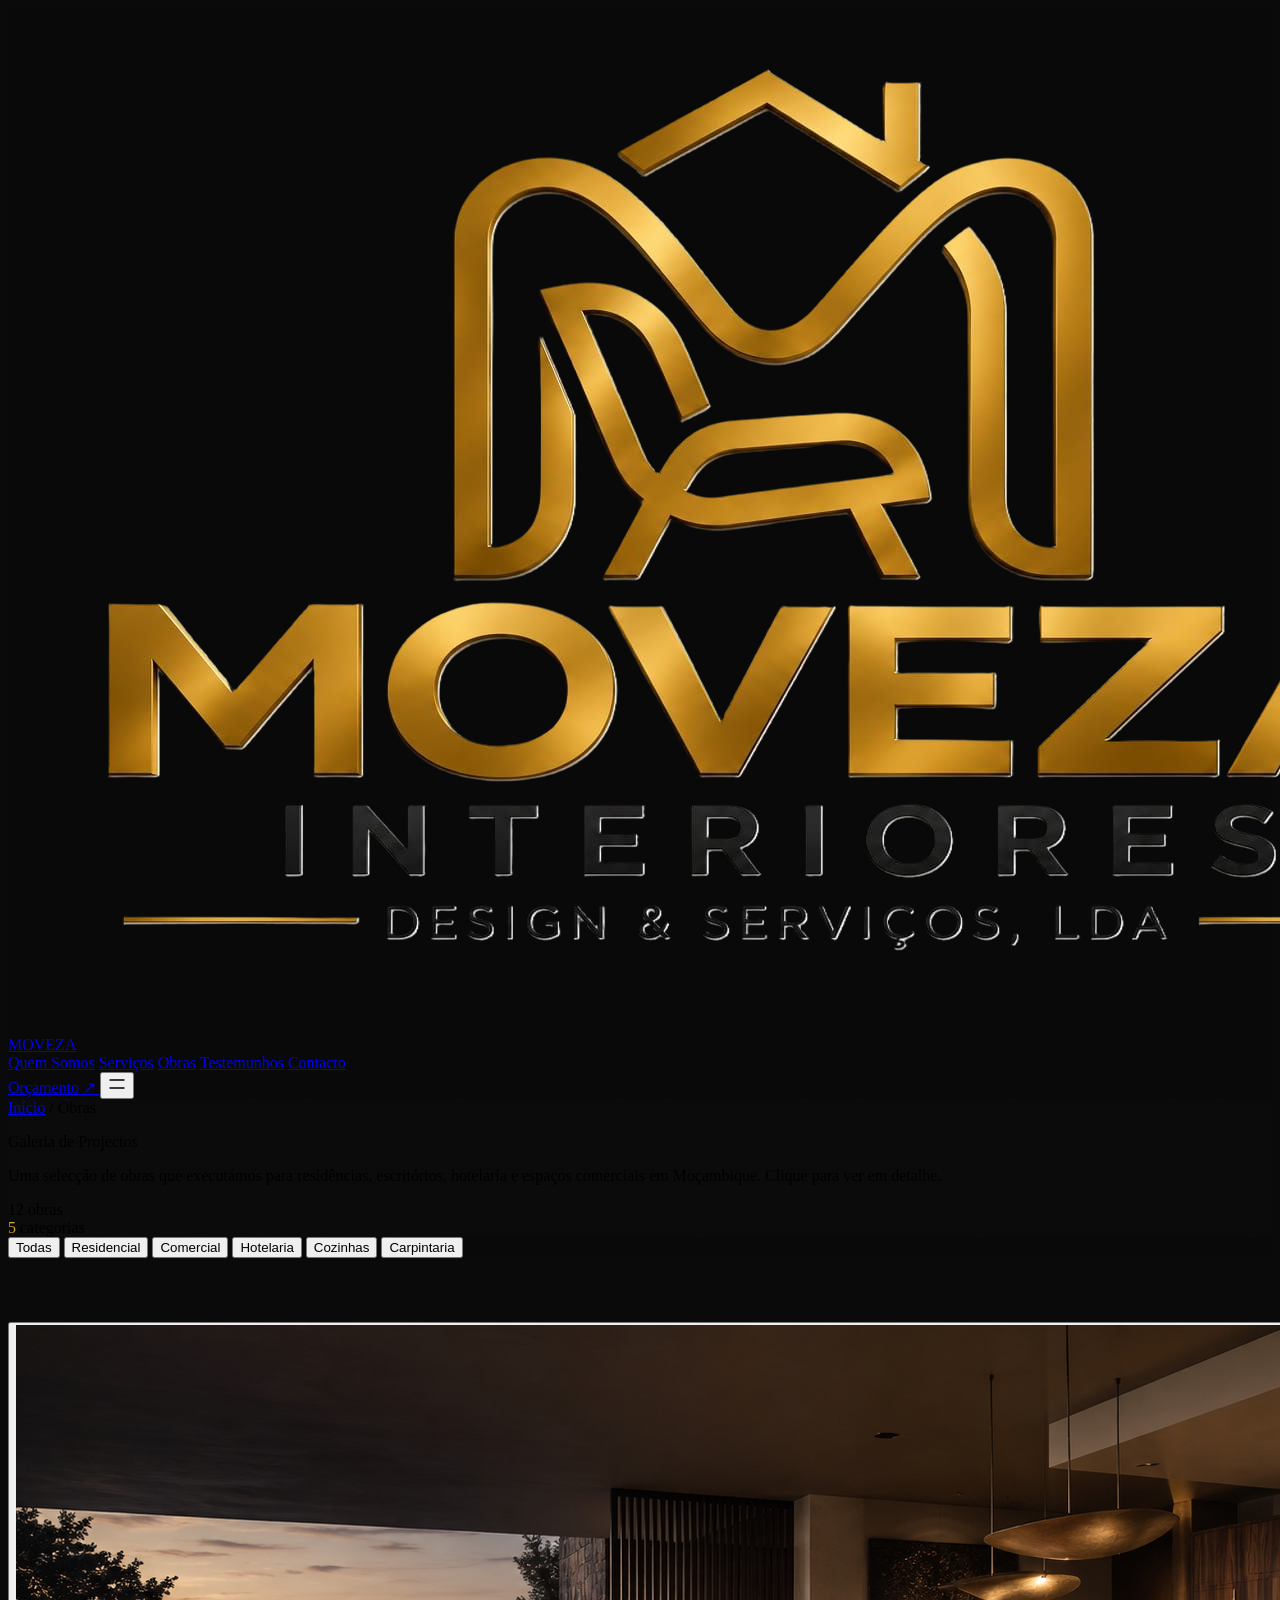
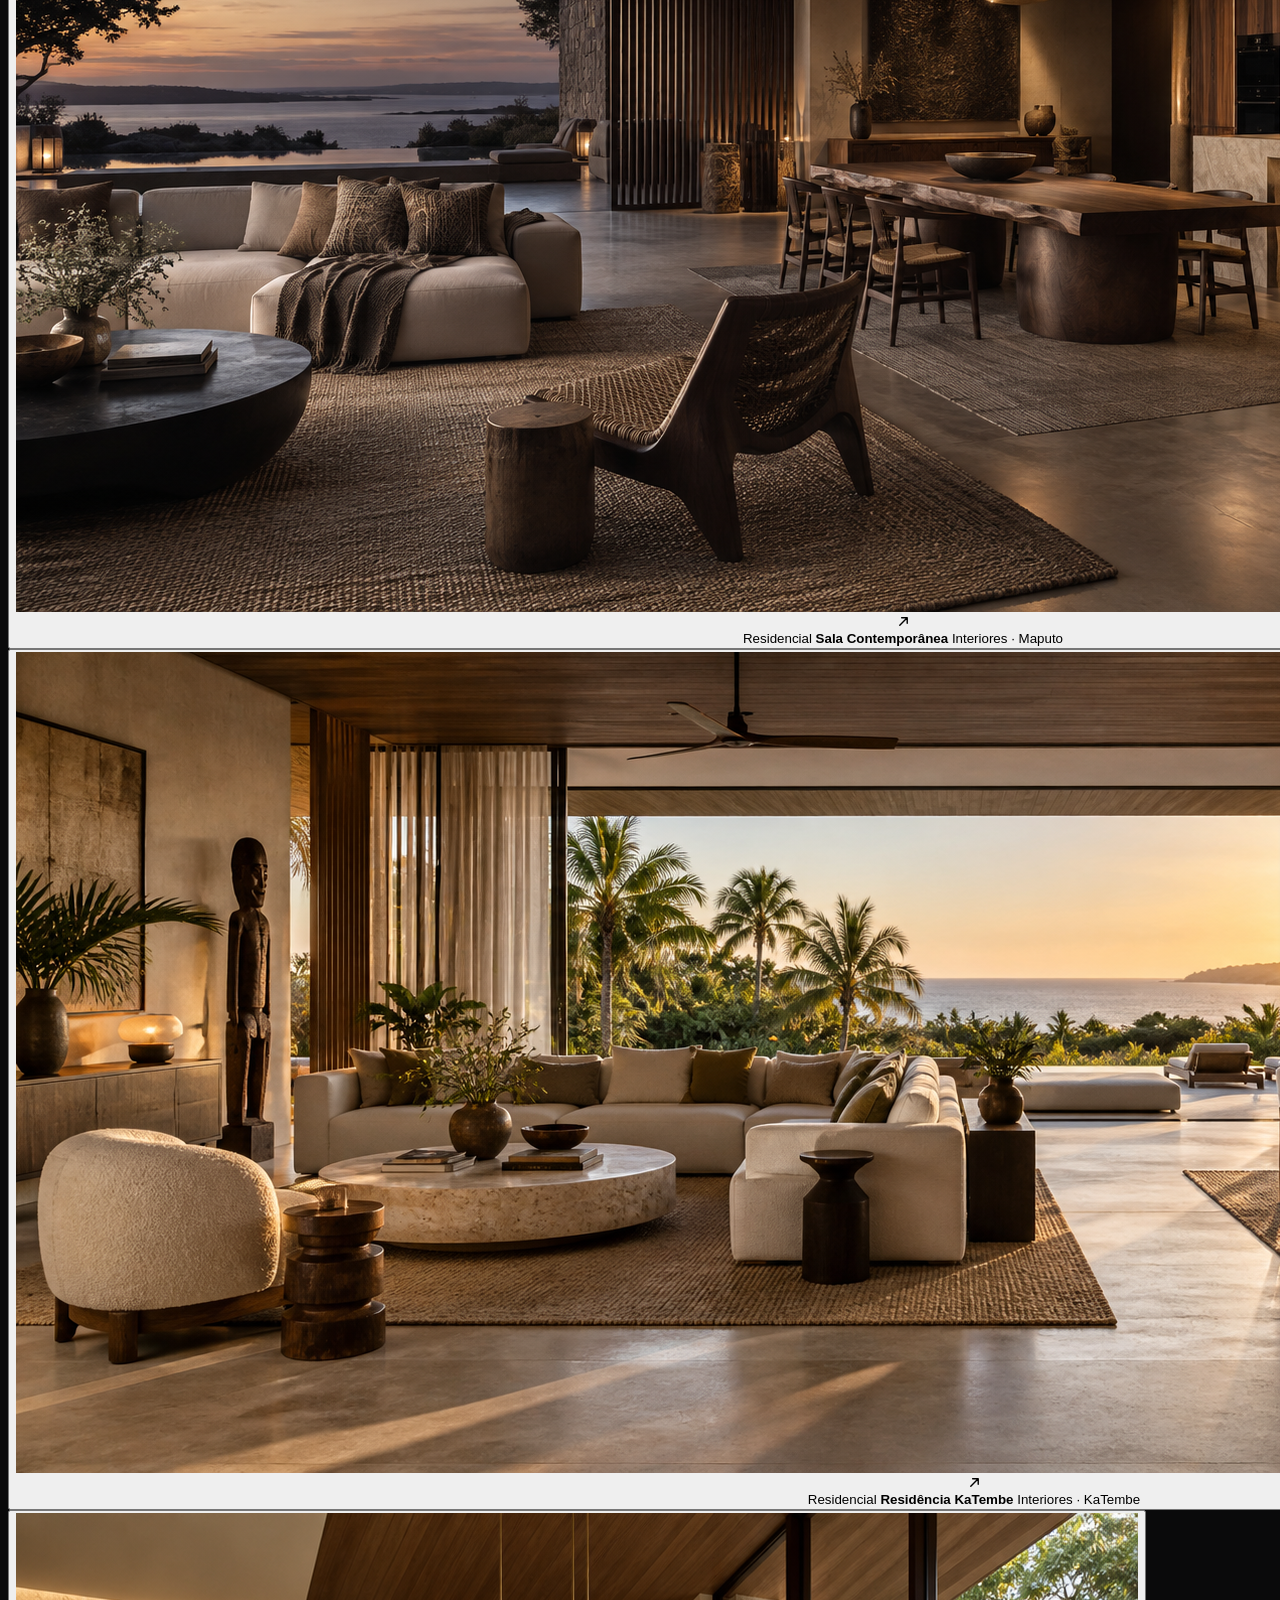
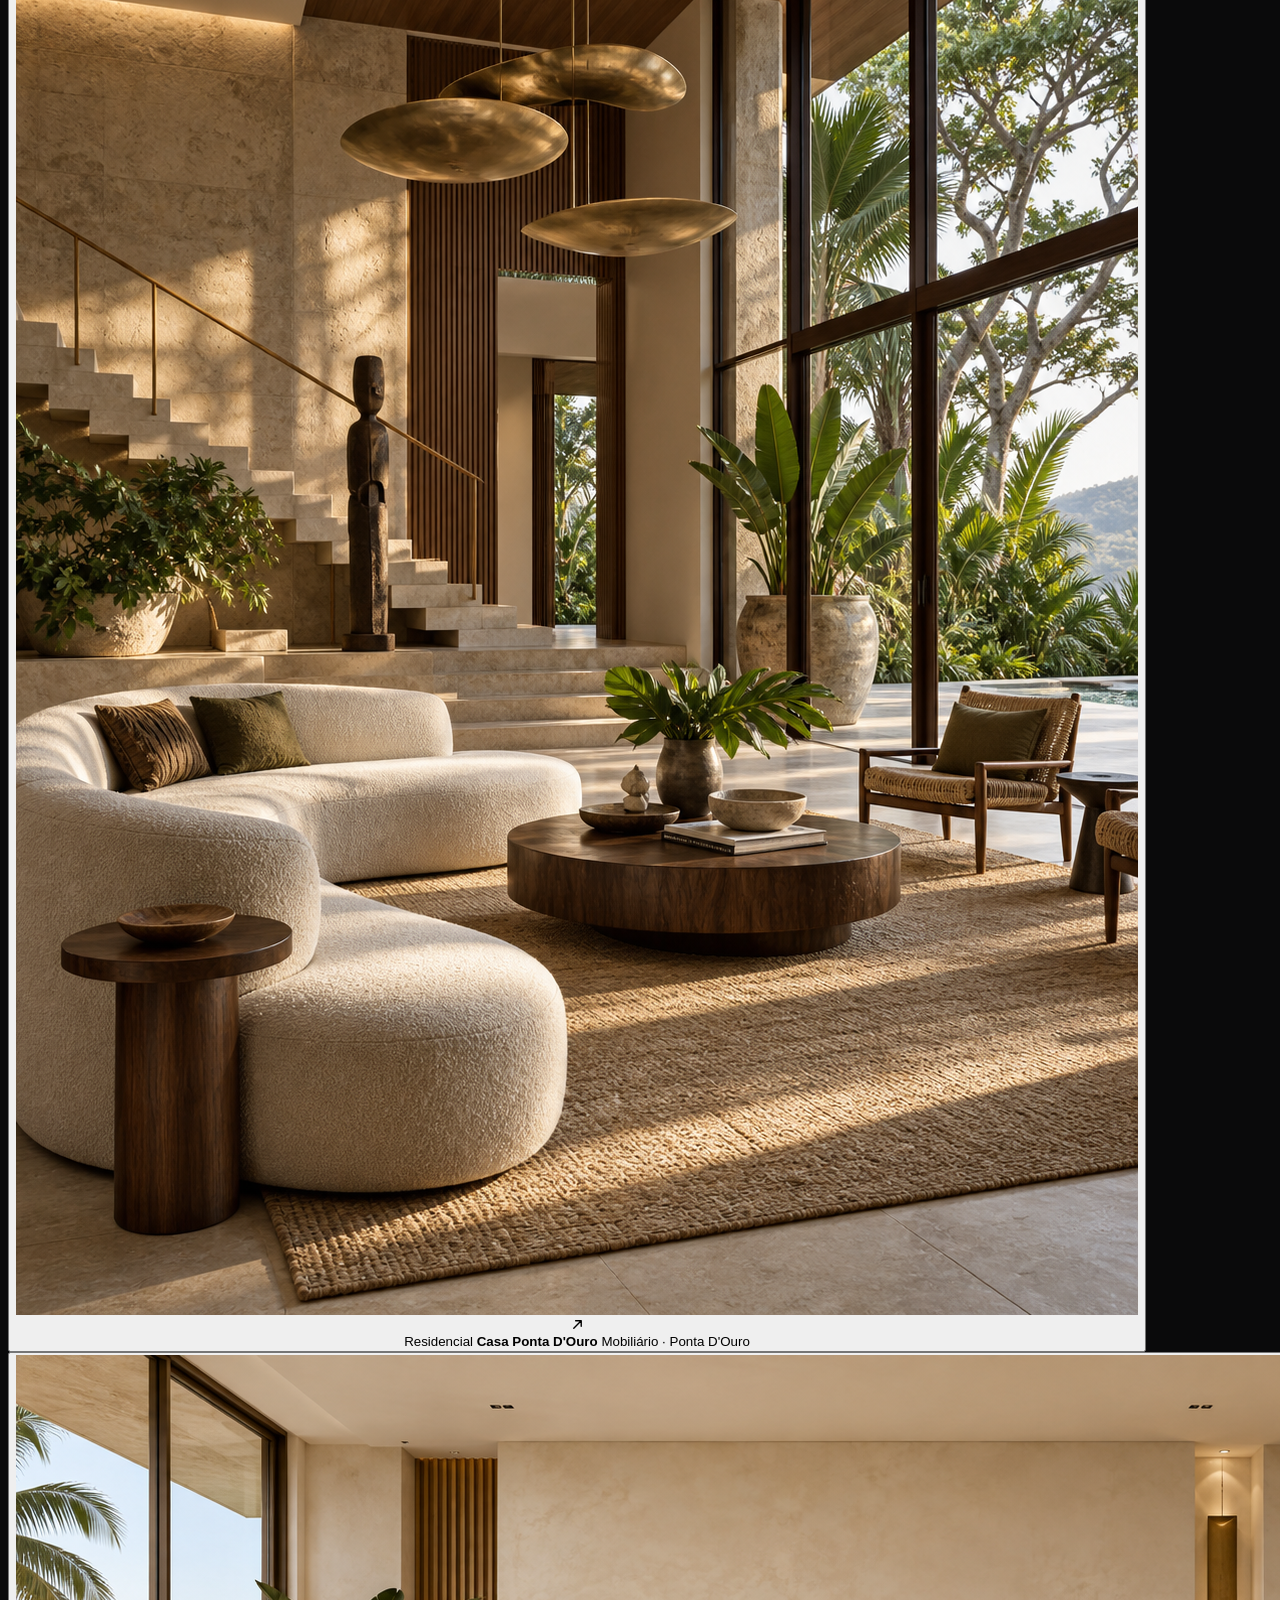
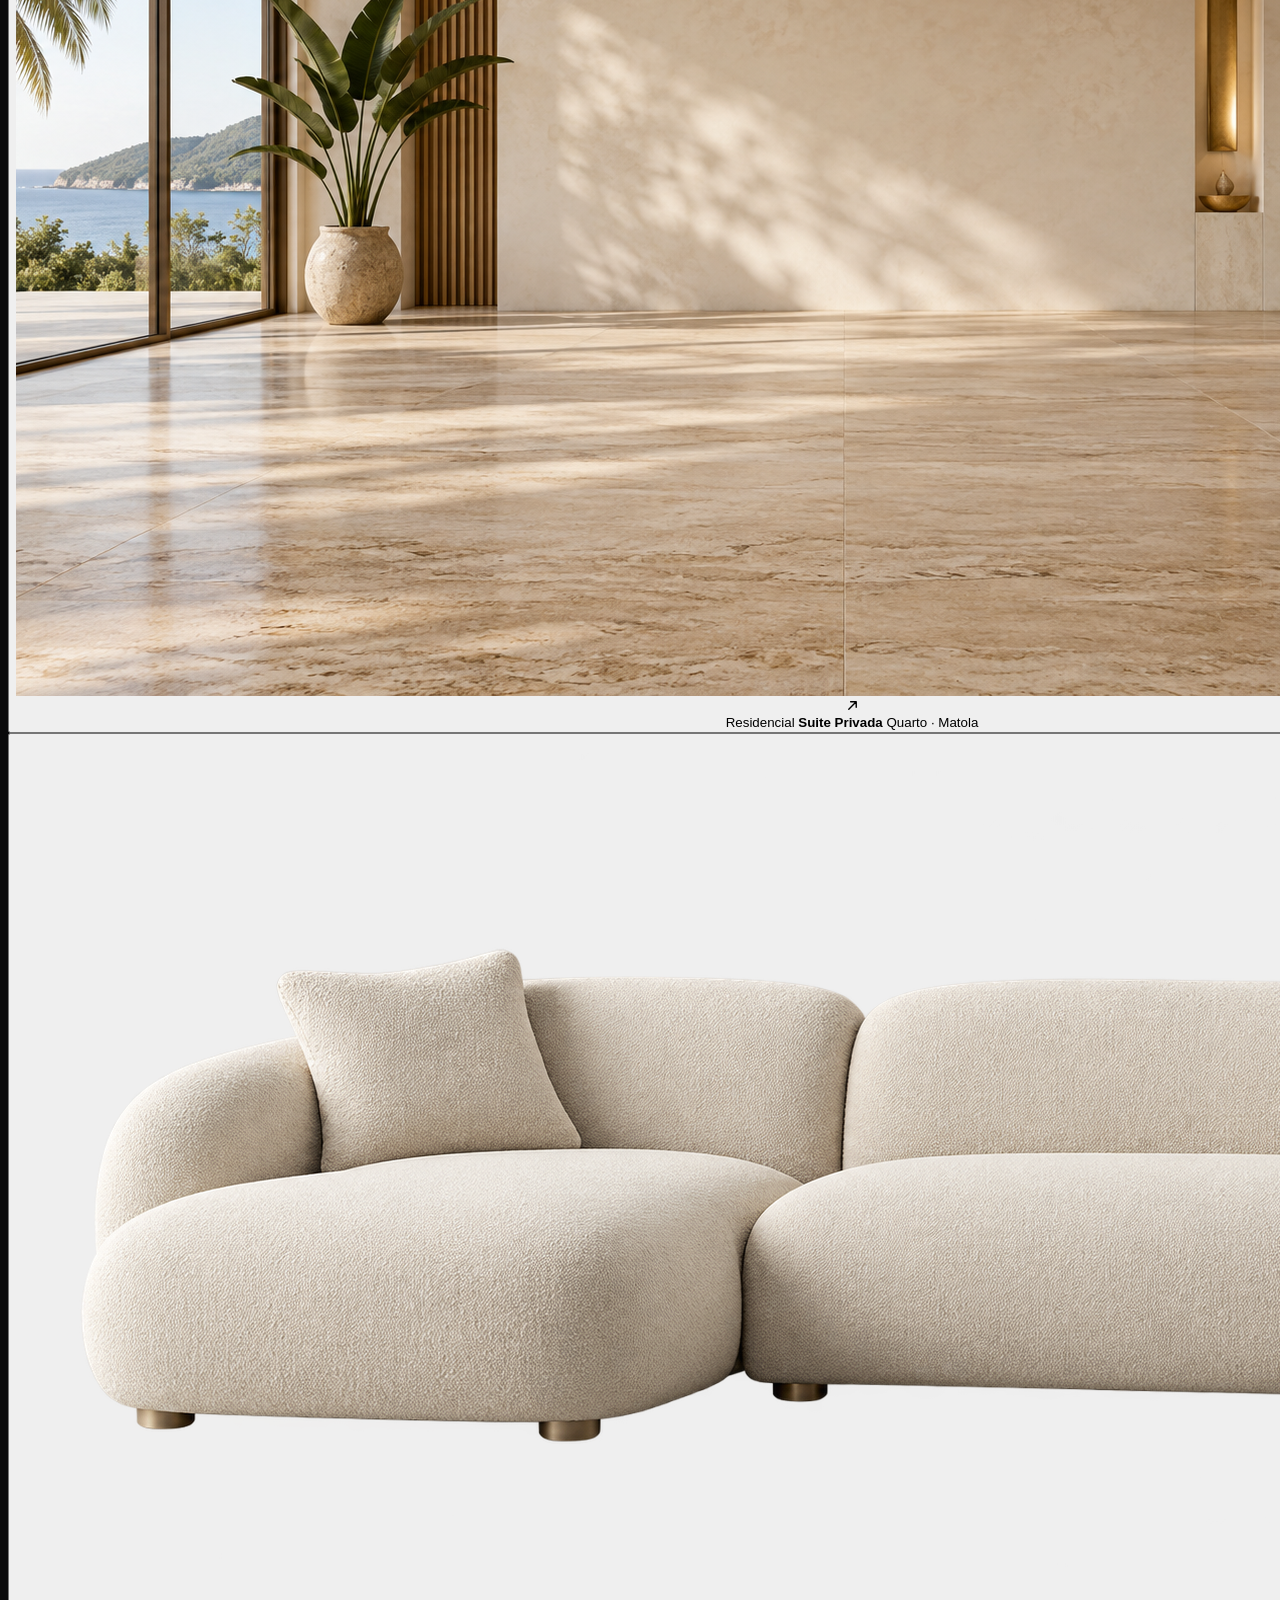
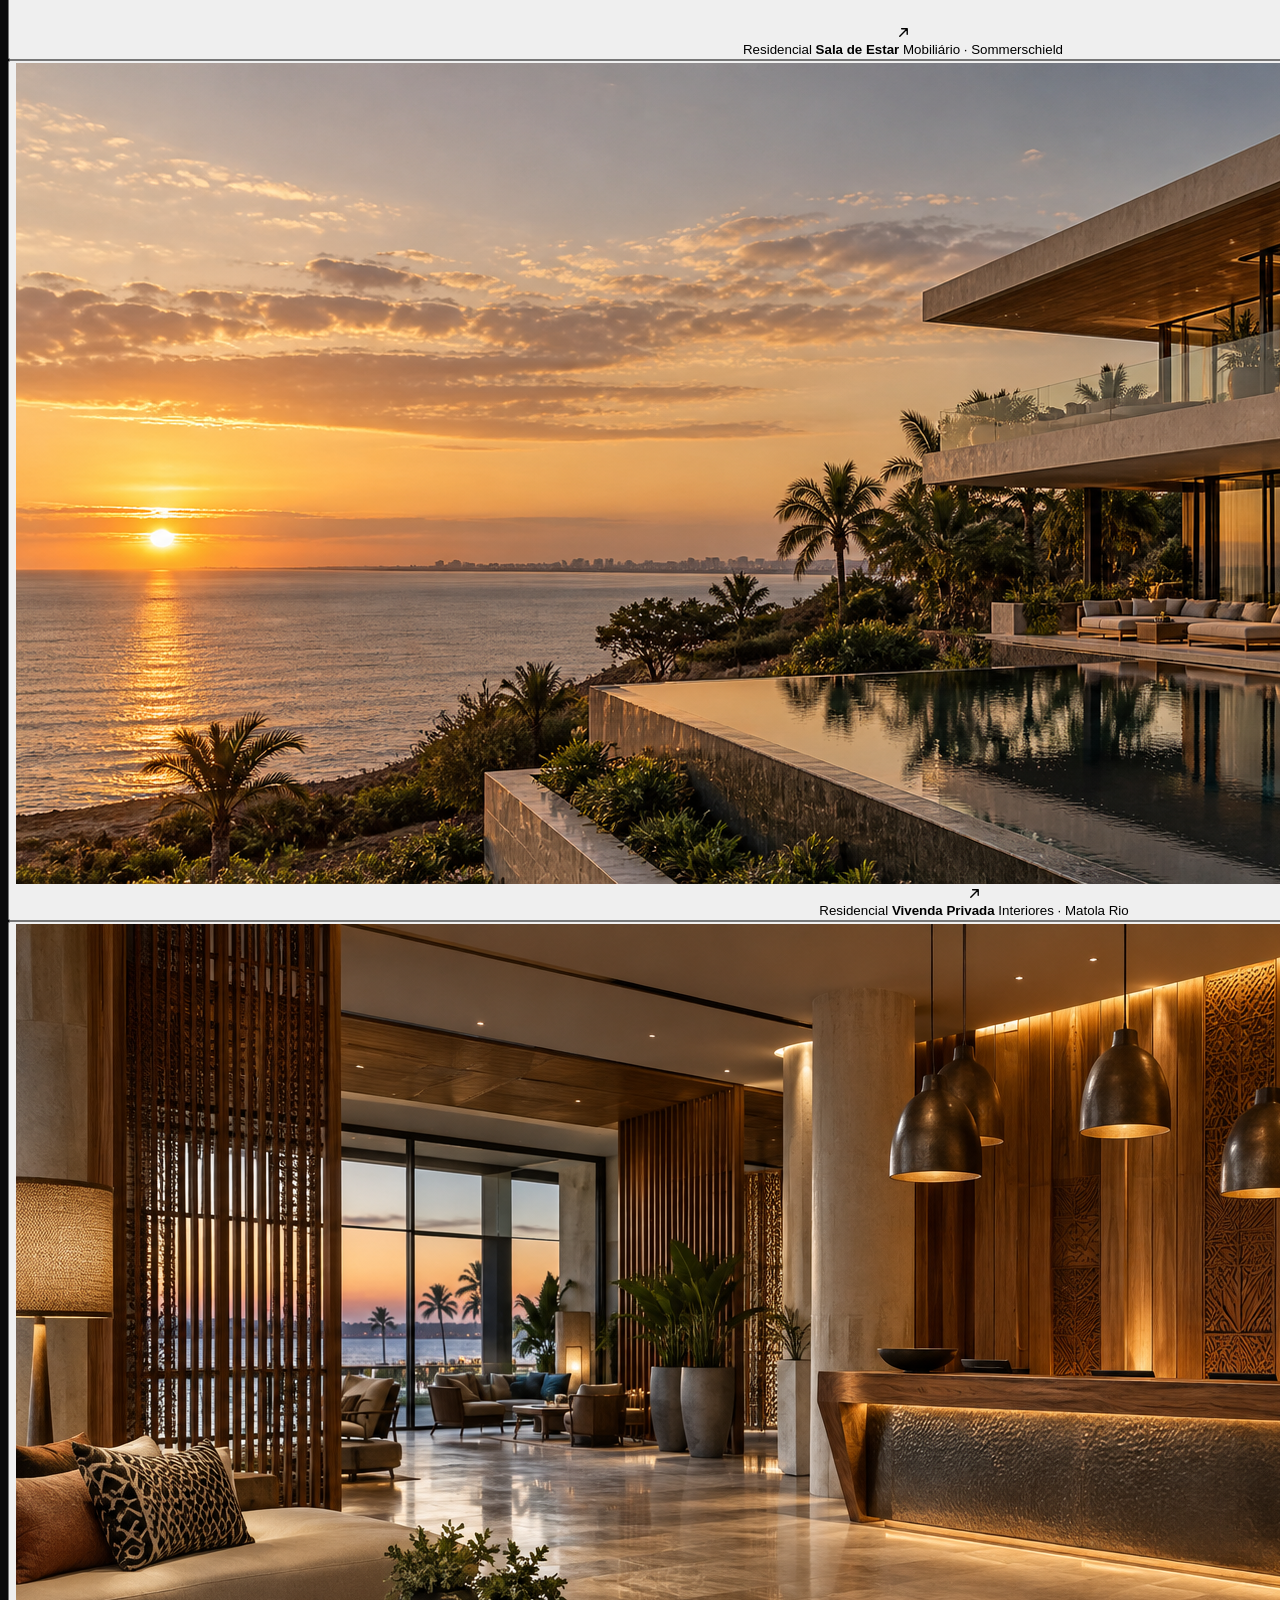
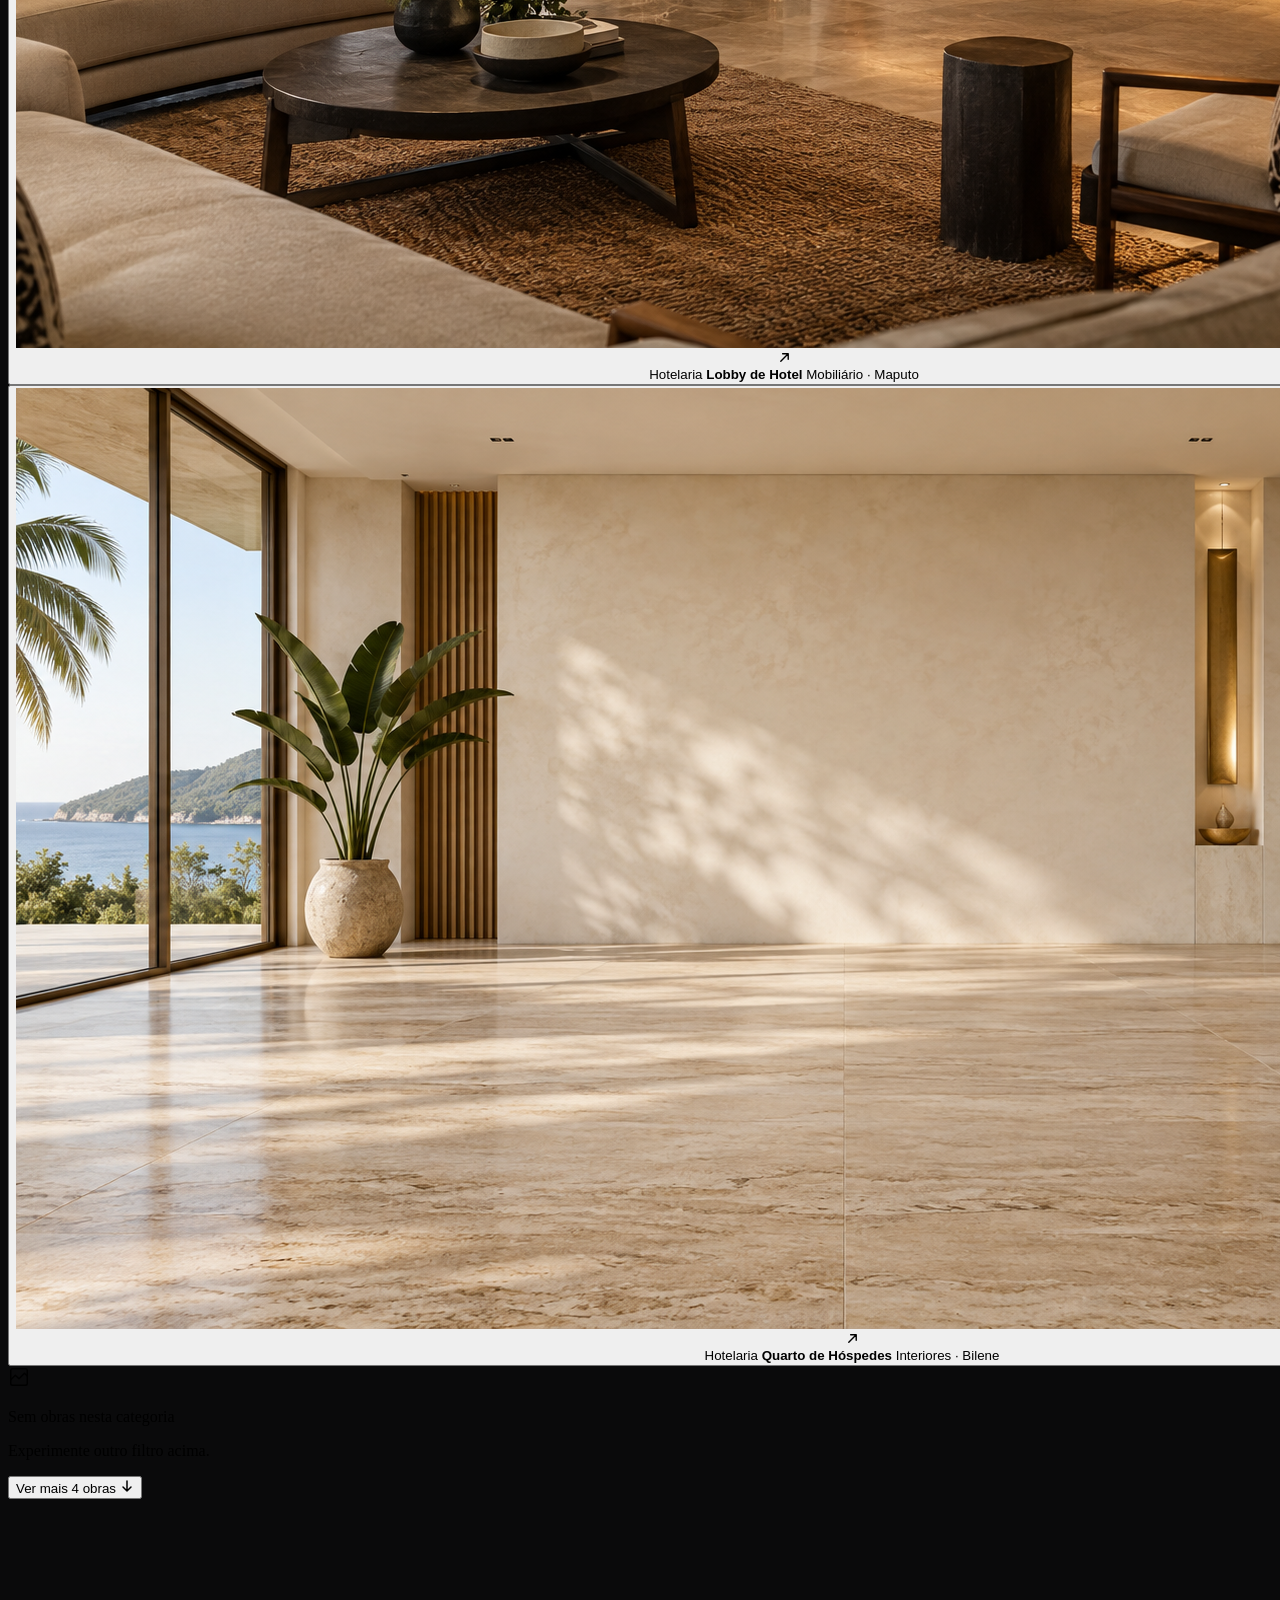
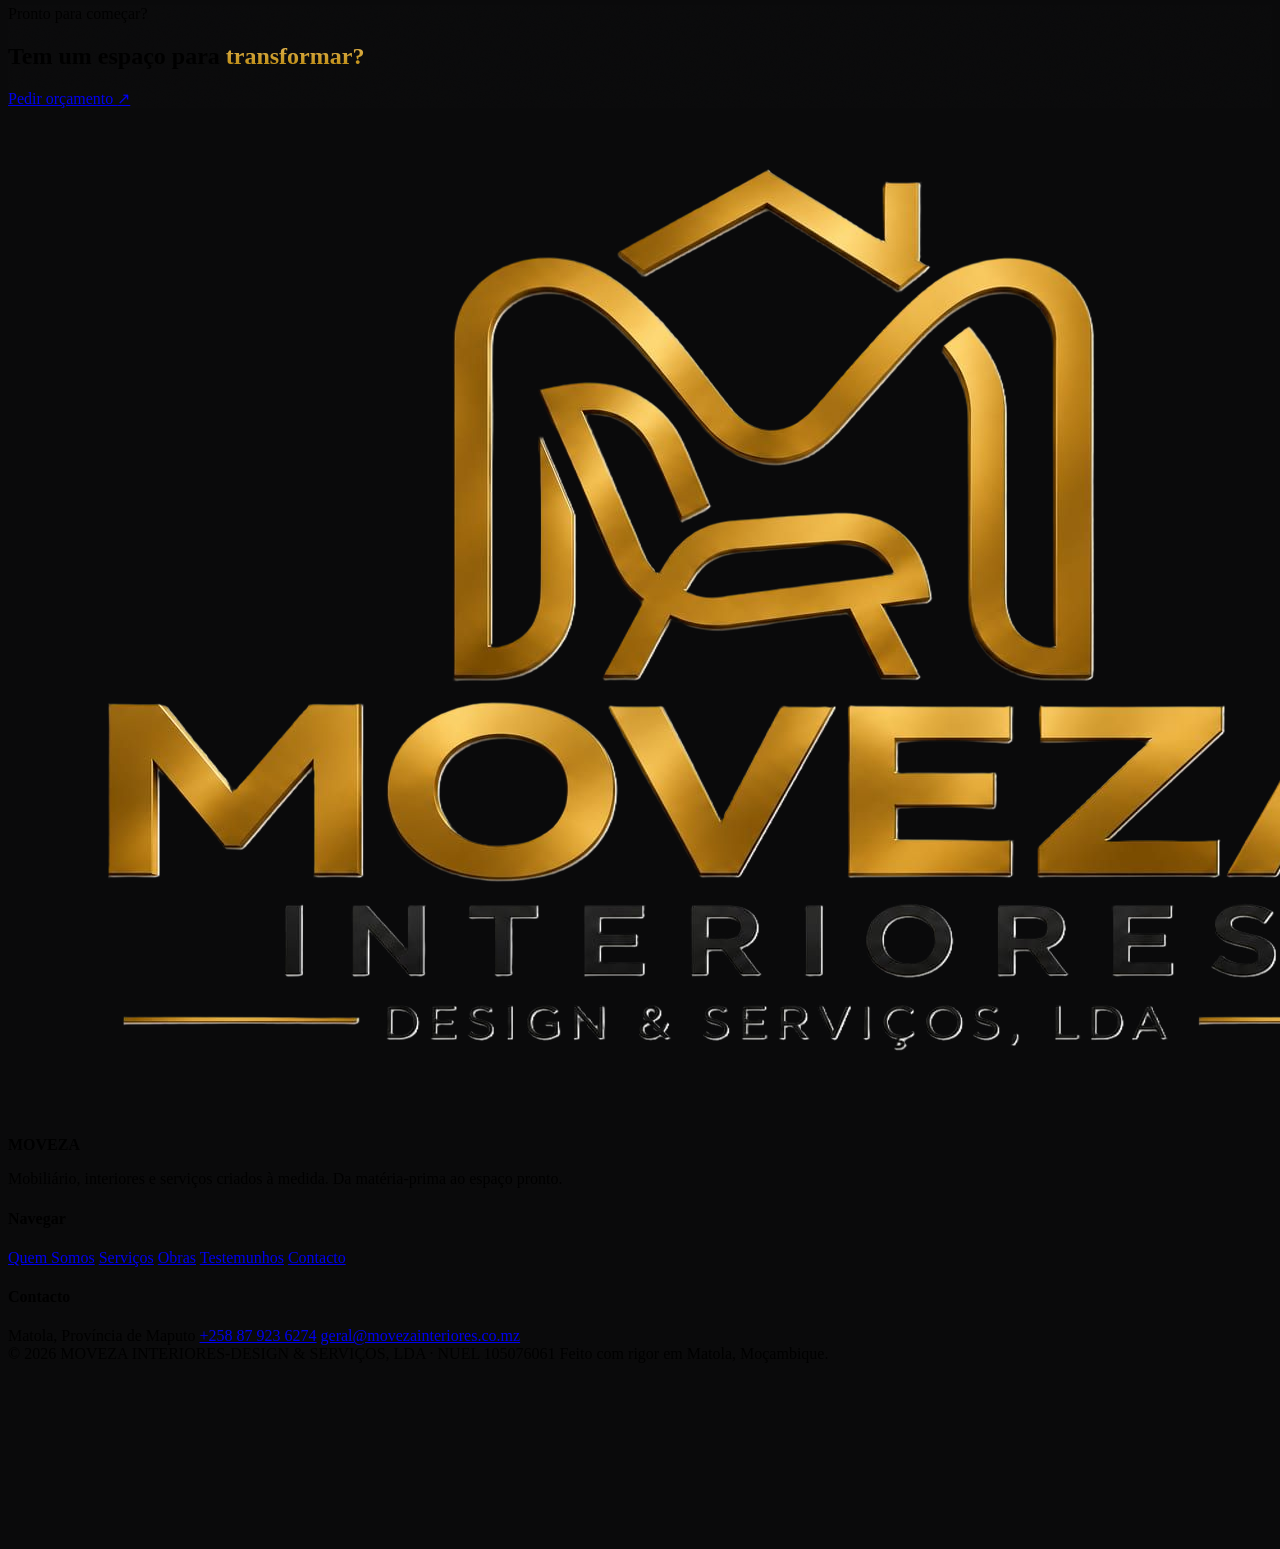
==== galeria.html @ 1b14d5b6 "update" ====
<!DOCTYPE html>
<html lang="pt" class="scroll-smooth">
<head>
  <meta charset="utf-8">
  <meta name="viewport" content="width=device-width, initial-scale=1, viewport-fit=cover">
  <meta name="theme-color" content="#0a0a0b">
  <meta name="apple-mobile-web-app-capable" content="yes">
  <meta name="apple-mobile-web-app-status-bar-style" content="black-translucent">
  <title>Galeria de Obras — MOVEZA</title>
  <meta name="description" content="Galeria de projectos MOVEZA: mobiliário por medida, cozinhas, interiores residenciais, comerciais e hotelaria em Matola, Moçambique.">
  <link rel="preconnect" href="https://fonts.googleapis.com">
  <link rel="preconnect" href="https://fonts.gstatic.com" crossorigin>
  <link href="https://fonts.googleapis.com/css2?family=Inter:opsz,wght@14..32,300;14..32,400;14..32,500;14..32,600;14..32,700&display=swap" rel="stylesheet">
  <script src="https://cdn.tailwindcss.com"></script>
  <script>
    tailwind.config = {
      theme: {
        screens: {
          'xs': '420px', 'sm': '640px', 'md': '768px',
          'lg': '1024px', 'xl': '1280px', '2xl': '1536px',
        },
        extend: {
          colors: {
            ink: {
              50:'#fbfbfd', 100:'#f5f5f7', 200:'#e8e8ed', 300:'#d2d2d7',
              400:'#86868b', 500:'#6e6e73', 600:'#424245', 700:'#1d1d1f',
              800:'#161617', 900:'#0a0a0b',
            },
            gold: { 400:'#d4a03c', 500:'#b8860b', 600:'#96690a' },
          },
          fontFamily: {
            sans: ['Inter','-apple-system','BlinkMacSystemFont','SF Pro Display','system-ui','sans-serif'],
          },
          letterSpacing: {
            'apple':'-0.022em', 'apple-tight':'-0.03em',
          },
        },
      },
    };
  </script>
  <style>
    html { -webkit-font-smoothing: antialiased; -moz-osx-font-smoothing: grayscale; -webkit-tap-highlight-color: transparent; }
    body { font-feature-settings: 'ss01','cv11'; background: #0a0a0b; }

    a, button { -webkit-tap-highlight-color: transparent; }

    .nav-link { position: relative; }
    .nav-link::after {
      content: ''; position: absolute; left: 50%; bottom: -3px; height: 1px; width: 0;
      background: currentColor; transition: width .35s cubic-bezier(.22,1,.36,1), left .35s cubic-bezier(.22,1,.36,1);
    }
    .nav-link:hover::after { width: 100%; left: 0; }

    ::selection { background: #b8860b; color: #fff; }

    .glass-dark {
      background: rgba(10,10,11,0.72);
      backdrop-filter: saturate(180%) blur(20px);
      -webkit-backdrop-filter: saturate(180%) blur(20px);
    }

    .noise { position: relative; }
    .noise::before {
      content: ''; position: absolute; inset: 0; opacity: 0.03; pointer-events: none; mix-blend-mode: overlay;
      background-image: url("data:image/svg+xml,%3Csvg viewBox='0 0 200 200' xmlns='http://www.w3.org/2000/svg'%3E%3Cfilter id='n'%3E%3CfeTurbulence type='fractalNoise' baseFrequency='0.85' numOctaves='4'/%3E%3C/filter%3E%3Crect width='100%25' height='100%25' filter='url(%23n)'/%3E%3C/svg%3E");
    }

    .text-balance { text-wrap: balance; }

    .gradient-text-gold {
      background: linear-gradient(180deg, #e5b855 0%, #b8860b 100%);
      -webkit-background-clip: text; background-clip: text;
      -webkit-text-fill-color: transparent;
    }

    /* Reveal */
    .reveal { opacity: 0; transform: translateY(24px); transition: opacity 1s cubic-bezier(.22,1,.36,1), transform 1s cubic-bezier(.22,1,.36,1); }
    .reveal.visible { opacity: 1; transform: none; }

    /* Gallery item reveal */
    .gallery-item {
      opacity: 0;
      transform: translateY(28px) scale(0.98);
      transition: opacity .9s cubic-bezier(.22,1,.36,1), transform .9s cubic-bezier(.22,1,.36,1);
    }
    .gallery-item.visible { opacity: 1; transform: none; }

    /* Filter pills */
    .filter-pill { transition: all .35s cubic-bezier(.22,1,.36,1); }

    /* Lightbox */
    .lightbox { opacity: 0; visibility: hidden; transition: opacity .4s ease, visibility .4s ease; }
    .lightbox.open { opacity: 1; visibility: visible; }
    .lightbox-img {
      transform: scale(0.94); opacity: 0;
      transition: transform .55s cubic-bezier(.22,1,.36,1), opacity .45s ease;
    }
    .lightbox.open .lightbox-img { transform: scale(1); opacity: 1; }
    .lightbox-caption {
      transform: translateY(14px); opacity: 0;
      transition: transform .55s cubic-bezier(.22,1,.36,1) .1s, opacity .5s ease .1s;
    }
    .lightbox.open .lightbox-caption { transform: translateY(0); opacity: 1; }

    body.no-scroll { overflow: hidden; }

    .safe-bottom { padding-bottom: max(1.25rem, env(safe-area-inset-bottom)); }

    .no-scrollbar::-webkit-scrollbar { display: none; }
    .no-scrollbar { -ms-overflow-style: none; scrollbar-width: none; }

    :root { --header-h: 52px; }
    @media (max-width: 768px) { :root { --header-h: 48px; } }

    @media (prefers-reduced-motion: reduce) {
      *, *::before, *::after { animation-duration: .01ms !important; transition-duration: .01ms !important; }
      .reveal, .gallery-item { opacity: 1; transform: none; }
    }
  </style>
</head>
<body class="font-sans text-white antialiased overflow-x-hidden bg-ink-900">

  <!-- ============ HEADER ============ -->
  <header class="fixed top-0 left-0 w-full z-50 glass-dark border-b border-white/[0.06]">
    <div class="max-w-[1200px] mx-auto px-4 xs:px-5 sm:px-6 h-12 md:h-[52px] flex items-center justify-between">

      <a href="index.html" class="flex items-center gap-2 xs:gap-2.5 group min-w-0 flex-shrink-0">
        <span class="w-7 h-7 xs:w-[30px] xs:h-[30px] md:w-8 md:h-8 rounded-[7px] overflow-hidden bg-white/5 flex-shrink-0 ring-1 ring-white/10">
          <img src="assets/moveza-logo.png" alt="" class="w-full h-full object-cover">
        </span>
        <span class="text-[14px] xs:text-[15px] md:text-[15px] font-semibold tracking-tight text-white truncate">MOVEZA</span>
      </a>

      <nav class="hidden lg:flex items-center gap-6 xl:gap-8 absolute left-1/2 -translate-x-1/2">
        <a href="index.html#quem-somos" class="nav-link text-[13px] text-white/55 hover:text-white transition-colors">Quem Somos</a>
        <a href="index.html#servicos"   class="nav-link text-[13px] text-white/55 hover:text-white transition-colors">Serviços</a>
        <a href="galeria.html"          class="nav-link text-[13px] text-white font-medium transition-colors">Obras</a>
        <a href="index.html#testemunhos" class="nav-link text-[13px] text-white/55 hover:text-white transition-colors">Testemunhos</a>
        <a href="index.html#contacto"   class="nav-link text-[13px] text-white/55 hover:text-white transition-colors">Contacto</a>
      </nav>

      <div class="flex items-center gap-2 flex-shrink-0">
        <a href="index.html#contacto" class="hidden sm:inline-flex items-center gap-1.5 px-3.5 sm:px-4 py-1.5 rounded-full bg-white text-ink-900 text-[12px] sm:text-[13px] font-medium hover:bg-white/90 transition-colors">
          Orçamento <span class="text-gold-500 text-xs">↗</span>
        </a>
        <button id="menuBtn" class="lg:hidden flex items-center justify-center w-9 h-9 -mr-1 text-white active:scale-95 transition-transform" aria-label="Menu" aria-expanded="false">
          <svg width="18" height="18" viewBox="0 0 18 18" fill="none" id="menuIcon">
            <path id="menuIconTop" d="M2 5h14" stroke="currentColor" stroke-width="1.4" stroke-linecap="round"/>
            <path id="menuIconBottom" d="M2 13h14" stroke="currentColor" stroke-width="1.4" stroke-linecap="round"/>
          </svg>
        </button>
      </div>
    </div>

    <nav id="mobileNav" class="mobile-nav lg:hidden px-4 xs:px-5 sm:px-6 glass-dark border-t border-white/[0.06]" style="max-height:0;overflow:hidden;opacity:0;transform:translateY(-8px);transition:max-height .45s cubic-bezier(.22,1,.36,1), opacity .3s ease, transform .35s cubic-bezier(.22,1,.36,1);">
      <div class="py-3">
        <a href="index.html#quem-somos" class="block py-3.5 text-[17px] sm:text-[18px] font-medium tracking-tight text-white/85 border-b border-white/[0.06] active:text-gold-400">Quem Somos</a>
        <a href="index.html#servicos"   class="block py-3.5 text-[17px] sm:text-[18px] font-medium tracking-tight text-white/85 border-b border-white/[0.06] active:text-gold-400">Serviços</a>
        <a href="galeria.html"          class="block py-3.5 text-[17px] sm:text-[18px] font-semibold tracking-tight text-white border-b border-white/[0.06]">Obras</a>
        <a href="index.html#testemunhos" class="block py-3.5 text-[17px] sm:text-[18px] font-medium tracking-tight text-white/85 border-b border-white/[0.06] active:text-gold-400">Testemunhos</a>
        <a href="index.html#contacto"   class="block py-3.5 text-[17px] sm:text-[18px] font-medium tracking-tight text-white/85">Contacto</a>
        <a href="index.html#contacto" class="sm:hidden mt-3 block text-center py-3 rounded-full bg-white text-ink-900 text-[15px] font-medium active:scale-[0.98] transition-transform">Pedir orçamento</a>
      </div>
    </nav>
  </header>

  <main class="pt-12 md:pt-[52px] bg-ink-900">

    <!-- ============ HERO (SIMPLES) ============ -->
    <section class="relative bg-ink-900 noise border-b border-white/[0.06] pt-14 md:pt-20 pb-10 md:pb-14">
      <div class="max-w-[1200px] mx-auto px-5 xs:px-6 sm:px-8 lg:px-6">
        <!-- Breadcrumb -->
        <nav class="flex items-center gap-2 text-[12px] md:text-[13px] text-white/40 mb-6 md:mb-8 reveal" aria-label="Navegação">
          <a href="index.html" class="hover:text-white transition-colors">Início</a>
          <span class="text-white/20">/</span>
          <span class="text-white font-medium">Obras</span>
        </nav>

        <div class="flex flex-col lg:flex-row lg:items-end lg:justify-between gap-6 lg:gap-12 reveal">
          <div class="max-w-3xl">
            <p class="text-[12px] md:text-[13px] font-medium tracking-tight text-gold-400 mb-4 md:mb-5">Galeria de Projectos</p>
            <p class="text-[15px] md:text-[17px] text-white/55 leading-[1.6] tracking-apple max-w-2xl">
              Uma selecção de obras que executámos para residências, escritórios, hotelaria e espaços comerciais em Moçambique. Clique para ver em detalhe.
            </p>
          </div>

          <div class="flex items-center gap-6 lg:gap-8 pt-4 lg:pt-0 lg:pb-2">
            <div class="flex items-baseline gap-2">
              <span id="visibleCount" class="text-[clamp(2rem,4vw,3rem)] font-semibold tracking-apple-tight text-white leading-none">0</span>
              <span class="text-[13px] text-white/40 font-medium">obras</span>
            </div>
            <div class="w-px h-10 bg-white/10"></div>
            <div class="flex items-baseline gap-2">
              <span class="text-[clamp(2rem,4vw,3rem)] font-semibold tracking-apple-tight gradient-text-gold leading-none">5</span>
              <span class="text-[13px] text-white/40 font-medium">categorias</span>
            </div>
          </div>
        </div>
      </div>
    </section>

    <!-- ============ FILTERS ============ -->
    <section class="sticky top-12 md:top-[52px] z-40 glass-dark border-b border-white/[0.06]">
      <div class="max-w-[1200px] mx-auto px-5 xs:px-6 sm:px-8 lg:px-6 py-3.5 md:py-4">
        <div class="flex items-center gap-2 md:gap-2.5 overflow-x-auto no-scrollbar -mx-5 xs:-mx-6 sm:-mx-8 lg:mx-0 px-5 xs:px-6 sm:px-8 lg:px-0">
          <button data-filter="all" class="filter-pill flex-shrink-0 inline-flex items-center gap-2 px-4 md:px-5 py-2 rounded-full bg-white text-ink-900 text-[13px] md:text-[13.5px] font-medium active:scale-95">
            Todas
          </button>
          <button data-filter="residencial" class="filter-pill flex-shrink-0 inline-flex items-center gap-2 px-4 md:px-5 py-2 rounded-full bg-white/[0.06] border border-white/[0.08] text-white/70 hover:text-white hover:bg-white/[0.1] text-[13px] md:text-[13.5px] font-medium active:scale-95">
            Residencial
          </button>
          <button data-filter="comercial" class="filter-pill flex-shrink-0 inline-flex items-center gap-2 px-4 md:px-5 py-2 rounded-full bg-white/[0.06] border border-white/[0.08] text-white/70 hover:text-white hover:bg-white/[0.1] text-[13px] md:text-[13.5px] font-medium active:scale-95">
            Comercial
          </button>
          <button data-filter="hotelaria" class="filter-pill flex-shrink-0 inline-flex items-center gap-2 px-4 md:px-5 py-2 rounded-full bg-white/[0.06] border border-white/[0.08] text-white/70 hover:text-white hover:bg-white/[0.1] text-[13px] md:text-[13.5px] font-medium active:scale-95">
            Hotelaria
          </button>
          <button data-filter="cozinhas" class="filter-pill flex-shrink-0 inline-flex items-center gap-2 px-4 md:px-5 py-2 rounded-full bg-white/[0.06] border border-white/[0.08] text-white/70 hover:text-white hover:bg-white/[0.1] text-[13px] md:text-[13.5px] font-medium active:scale-95">
            Cozinhas
          </button>
          <button data-filter="carpintaria" class="filter-pill flex-shrink-0 inline-flex items-center gap-2 px-4 md:px-5 py-2 rounded-full bg-white/[0.06] border border-white/[0.08] text-white/70 hover:text-white hover:bg-white/[0.1] text-[13px] md:text-[13.5px] font-medium active:scale-95">
            Carpintaria
          </button>
        </div>
      </div>
    </section>

    <!-- ============ GALLERY GRID ============ -->
    <section class="bg-ink-900" style="padding-top: clamp(3rem, 5vw, 4.5rem); padding-bottom: clamp(4rem, 7vw, 6.5rem);">
      <div class="max-w-[1200px] mx-auto px-5 xs:px-6 sm:px-8 lg:px-6">

        <div id="galleryGrid" class="grid grid-cols-2 sm:grid-cols-2 md:grid-cols-3 lg:grid-cols-4 gap-3 md:gap-4"></div>

        <div id="emptyState" class="hidden text-center py-20">
          <div class="w-16 h-16 rounded-full bg-white/[0.05] mx-auto mb-5 flex items-center justify-center">
            <svg width="22" height="22" viewBox="0 0 24 24" fill="none" class="text-white/40">
              <rect x="3" y="3" width="18" height="18" rx="2" stroke="currentColor" stroke-width="1.5"/>
              <path d="M3 15l5-5 4 4 6-6 3 3" stroke="currentColor" stroke-width="1.5" stroke-linecap="round" stroke-linejoin="round"/>
            </svg>
          </div>
          <p class="text-[17px] font-medium tracking-tight text-white mb-1.5">Sem obras nesta categoria</p>
          <p class="text-[14px] text-white/50">Experimente outro filtro acima.</p>
        </div>

        <div id="loadMoreWrap" class="flex justify-center mt-12 md:mt-14">
          <button id="loadMoreBtn" class="btn-primary group inline-flex items-center gap-2.5 px-6 py-3 rounded-full border border-white/15 hover:border-white/40 text-white text-[14px] md:text-[15px] font-medium transition-colors">
            <span id="loadMoreText">Ver mais obras</span>
            <svg width="14" height="14" viewBox="0 0 14 14" fill="none" class="transition-transform group-hover:translate-y-0.5">
              <path d="M7 2v10M3 8l4 4 4-4" stroke="currentColor" stroke-width="1.5" stroke-linecap="round" stroke-linejoin="round"/>
            </svg>
          </button>
        </div>
      </div>
    </section>

    <!-- ============ CTA STRIP ============ -->
    <section class="relative bg-ink-800 border-t border-white/[0.06] noise overflow-hidden">
      <div class="max-w-[1200px] mx-auto px-5 xs:px-6 sm:px-8 lg:px-6 py-16 md:py-20 relative z-10">
        <div class="flex flex-col md:flex-row md:items-center md:justify-between gap-8">
          <div class="max-w-2xl">
            <p class="text-[12px] md:text-[13px] font-medium tracking-tight text-white/40 mb-4 reveal">Pronto para começar?</p>
            <h2 class="text-[clamp(1.5rem,4vw,2.75rem)] font-semibold leading-[1.1] tracking-apple-tight text-white mb-0 text-balance reveal" style="transition-delay:.1s">
              Tem um espaço para <span class="gradient-text-gold">transformar?</span>
            </h2>
          </div>
          <a href="index.html#contacto" class="btn-primary inline-flex items-center gap-2 px-6 py-3.5 md:py-3 rounded-full bg-white text-ink-900 text-[15px] font-medium hover:bg-white/90 shadow-[0_4px_20px_rgba(0,0,0,0.3)] self-start md:self-auto reveal" style="transition-delay:.2s">
            Pedir orçamento <span class="text-gold-500 text-xs">↗</span>
          </a>
        </div>
      </div>
    </section>

  </main>

  <!-- ============ FOOTER ============ -->
  <footer class="bg-ink-900 text-white/55 pt-14 md:pt-16 pb-8 md:pb-10 border-t border-white/[0.06] safe-bottom">
    <div class="max-w-[1200px] mx-auto px-5 xs:px-6 sm:px-8 lg:px-6 grid grid-cols-1 sm:grid-cols-2 lg:grid-cols-12 gap-10 md:gap-12 mb-10 md:mb-12">
      <div class="sm:col-span-2 lg:col-span-5">
        <div class="flex items-center gap-2.5 mb-4 md:mb-5">
          <span class="w-7 h-7 rounded-[7px] overflow-hidden bg-white/5 ring-1 ring-white/10 flex-shrink-0">
            <img src="assets/moveza-logo.png" alt="MOVEZA" class="w-full h-full object-cover">
          </span>
          <strong class="text-white font-semibold tracking-tight text-[15px]">MOVEZA</strong>
        </div>
        <p class="text-[14px] leading-[1.55] max-w-sm tracking-apple">
          Mobiliário, interiores e serviços criados à medida. Da matéria-prima ao espaço pronto.
        </p>
      </div>

      <div class="lg:col-span-3">
        <h4 class="text-[13px] font-medium tracking-tight text-white mb-3.5 md:mb-4">Navegar</h4>
        <nav class="flex flex-col gap-2.5">
          <a href="index.html#quem-somos" class="text-[14px] hover:text-white active:text-gold-400 transition-colors tracking-apple py-0.5">Quem Somos</a>
          <a href="index.html#servicos"   class="text-[14px] hover:text-white active:text-gold-400 transition-colors tracking-apple py-0.5">Serviços</a>
          <a href="galeria.html"          class="text-[14px] text-white font-medium tracking-apple py-0.5">Obras</a>
          <a href="index.html#testemunhos" class="text-[14px] hover:text-white active:text-gold-400 transition-colors tracking-apple py-0.5">Testemunhos</a>
          <a href="index.html#contacto"   class="text-[14px] hover:text-white active:text-gold-400 transition-colors tracking-apple py-0.5">Contacto</a>
        </nav>
      </div>

      <div class="lg:col-span-4">
        <h4 class="text-[13px] font-medium tracking-tight text-white mb-3.5 md:mb-4">Contacto</h4>
        <div class="flex flex-col gap-2.5 text-[14px] tracking-apple">
          <span>Matola, Província de Maputo</span>
          <a href="tel:+258879236274" class="hover:text-white active:text-gold-400 transition-colors py-0.5">+258 87 923 6274</a>
          <a href="mailto:geral@movezainteriores.co.mz" class="hover:text-white active:text-gold-400 transition-colors py-0.5 break-all">geral@movezainteriores.co.mz</a>
        </div>
      </div>
    </div>

    <div class="max-w-[1200px] mx-auto px-5 xs:px-6 sm:px-8 lg:px-6 pt-6 md:pt-8 border-t border-white/[0.06] flex flex-col sm:flex-row justify-between gap-2 md:gap-3 text-[11px] md:text-[12px] text-white/35 tracking-apple">
      <span>© 2026 MOVEZA INTERIORES-DESIGN & SERVIÇOS, LDA · NUEL 105076061</span>
      <span>Feito com rigor em Matola, Moçambique.</span>
    </div>
  </footer>

  <!-- ============ LIGHTBOX ============ -->
  <div id="lightbox" class="lightbox fixed inset-0 z-[2000] flex items-center justify-center bg-ink-900/98 backdrop-blur-2xl" role="dialog" aria-modal="true" aria-label="Visualizador de imagens">
    <button id="lightboxClose" class="absolute top-4 right-4 md:top-6 md:right-6 z-20 w-10 h-10 md:w-11 md:h-11 rounded-full bg-white/[0.08] hover:bg-white/[0.15] active:bg-white/20 flex items-center justify-center text-white transition-colors" aria-label="Fechar">
      <svg width="16" height="16" viewBox="0 0 11 11" fill="none">
        <path d="M1 1l9 9M10 1l-9 9" stroke="currentColor" stroke-width="1.4" stroke-linecap="round"/>
      </svg>
    </button>

    <div class="absolute top-4 left-4 md:top-6 md:left-6 z-20 px-3.5 py-1.5 rounded-full bg-white/[0.08] text-white text-[12px] md:text-[13px] font-medium tracking-tight backdrop-blur-sm">
      <span id="lbCurrent">1</span> <span class="opacity-50">/</span> <span id="lbTotal">1</span>
    </div>

    <button id="lightboxPrev" class="absolute left-3 md:left-6 top-1/2 -translate-y-1/2 z-20 w-11 h-11 md:w-12 md:h-12 rounded-full bg-white/[0.08] hover:bg-white/[0.15] active:bg-white/20 flex items-center justify-center text-white transition-colors" aria-label="Anterior">
      <svg width="18" height="18" viewBox="0 0 18 18" fill="none">
        <path d="M11 4l-5 5 5 5" stroke="currentColor" stroke-width="1.6" stroke-linecap="round" stroke-linejoin="round"/>
      </svg>
    </button>
    <button id="lightboxNext" class="absolute right-3 md:right-6 top-1/2 -translate-y-1/2 z-20 w-11 h-11 md:w-12 md:h-12 rounded-full bg-white/[0.08] hover:bg-white/[0.15] active:bg-white/20 flex items-center justify-center text-white transition-colors" aria-label="Seguinte">
      <svg width="18" height="18" viewBox="0 0 18 18" fill="none">
        <path d="M7 4l5 5-5 5" stroke="currentColor" stroke-width="1.6" stroke-linecap="round" stroke-linejoin="round"/>
      </svg>
    </button>

    <div class="relative w-full h-full flex items-center justify-center p-4 md:p-16 safe-bottom" id="lightboxBackdrop">
      <figure class="lightbox-img relative max-w-full max-h-full flex flex-col items-center pointer-events-none">
        <img id="lightboxImg" src="" alt="" class="max-w-[90vw] md:max-w-[85vw] max-h-[72vh] md:max-h-[78vh] object-contain rounded-lg md:rounded-xl shadow-[0_20px_80px_rgba(0,0,0,0.8)] pointer-events-auto">
        <figcaption id="lightboxCaption" class="lightbox-caption absolute bottom-0 left-0 right-0 -mt-20 translate-y-[calc(100%+1.5rem)] md:translate-y-[calc(100%+1.25rem)] text-center text-white">
          <div class="inline-flex flex-col items-center gap-1 px-5 py-3 rounded-2xl bg-white/[0.06] backdrop-blur-md border border-white/[0.08]">
            <span id="lbTitle" class="text-[15px] md:text-[16px] font-medium tracking-tight">Título do projecto</span>
            <span id="lbMeta" class="text-[11px] md:text-[12px] text-white/55 tracking-[0.02em]">Categoria · Local</span>
          </div>
        </figcaption>
      </figure>
    </div>
  </div>

  <script>
    (function() {
      // ===== MOBILE MENU =====
      const menuBtn = document.getElementById('menuBtn');
      const mobileNav = document.getElementById('mobileNav');
      const menuIconTop = document.getElementById('menuIconTop');
      const menuIconBottom = document.getElementById('menuIconBottom');

      function closeMobileNav() {
        mobileNav.style.maxHeight = '0';
        mobileNav.style.opacity = '0';
        mobileNav.style.transform = 'translateY(-8px)';
        menuBtn.setAttribute('aria-expanded', 'false');
        menuIconTop.setAttribute('d', 'M2 5h14');
        menuIconBottom.setAttribute('d', 'M2 13h14');
      }

      menuBtn?.addEventListener('click', () => {
        const isOpen = menuBtn.getAttribute('aria-expanded') === 'true';
        const nextOpen = !isOpen;
        menuBtn.setAttribute('aria-expanded', nextOpen);
        if (nextOpen) {
          mobileNav.style.maxHeight = '500px';
          mobileNav.style.opacity = '1';
          mobileNav.style.transform = 'translateY(0)';
          menuIconTop.setAttribute('d', 'M4 4l10 10');
          menuIconBottom.setAttribute('d', 'M14 4L4 14');
        } else {
          closeMobileNav();
        }
      });

      mobileNav?.querySelectorAll('a').forEach(a => a.addEventListener('click', closeMobileNav));
      window.addEventListener('resize', () => { if (window.innerWidth >= 1024) closeMobileNav(); });

      // ==========================================================
      // ============ GALLERY DATA ============
      // ==========================================================
      const projects = [
        { src: "assets/hero-interiors-v3.png",    title: "Sala Contemporânea",        category: "residencial",  categoryLabel: "Residencial",  meta: "Interiores",   location: "Maputo" },
        { src: "assets/interior-wide.png",        title: "Residência KaTembe",        category: "residencial",  categoryLabel: "Residencial",  meta: "Interiores",   location: "KaTembe" },
        { src: "assets/interior-editorial.png",   title: "Casa Ponta D'Ouro",         category: "residencial",  categoryLabel: "Residencial",  meta: "Mobiliário",   location: "Ponta D'Ouro" },
        { src: "assets/hero-room.png",            title: "Suite Privada",             category: "residencial",  categoryLabel: "Residencial",  meta: "Quarto",       location: "Matola" },
        { src: "assets/hero-sofa.png",            title: "Sala de Estar",             category: "residencial",  categoryLabel: "Residencial",  meta: "Mobiliário",   location: "Sommerschield" },
        { src: "assets/hero-estate-v2.png",       title: "Vivenda Privada",           category: "residencial",  categoryLabel: "Residencial",  meta: "Interiores",   location: "Matola Rio" },

        { src: "assets/commercial-v3.png",        title: "Lobby de Hotel",            category: "hotelaria",    categoryLabel: "Hotelaria",    meta: "Mobiliário",   location: "Maputo" },
        { src: "assets/hero-room.png",            title: "Quarto de Hóspedes",        category: "hotelaria",    categoryLabel: "Hotelaria",    meta: "Interiores",   location: "Bilene" },

        { src: "assets/commercial-v3.png",        title: "Espaço Comercial",          category: "comercial",    categoryLabel: "Comercial",    meta: "Design",       location: "Polana" },
        { src: "assets/hero-moveza.png",          title: "Recepção Corporativa",      category: "comercial",    categoryLabel: "Comercial",    meta: "Mobiliário",   location: "Baixa, Maputo" },

        { src: "assets/craftsmanship-v3.png",     title: "Cozinha por Medida",        category: "cozinhas",     categoryLabel: "Cozinhas",     meta: "Cozinha",      location: "Matola C" },
        { src: "assets/craftsmanship-v3.png",     title: "Carpintaria Fina",          category: "carpintaria",  categoryLabel: "Carpintaria",  meta: "Marcenaria",   location: "Matola" },
      ];

      const INITIAL_COUNT = 8;
      const LOAD_STEP = 4;

      let currentFilter = 'all';
      let visibleLimit = INITIAL_COUNT;

      const galleryGrid = document.getElementById('galleryGrid');
      const emptyState = document.getElementById('emptyState');
      const loadMoreWrap = document.getElementById('loadMoreWrap');
      const loadMoreBtn = document.getElementById('loadMoreBtn');
      const loadMoreText = document.getElementById('loadMoreText');
      const visibleCount = document.getElementById('visibleCount');

      const PLACEHOLDER = "data:image/svg+xml,%3Csvg xmlns='http://www.w3.org/2000/svg' viewBox='0 0 400 300'%3E%3Crect width='400' height='300' fill='%23161617'/%3E%3Ccircle cx='200' cy='135' r='34' fill='%23424245'/%3E%3Crect x='90' y='195' width='220' height='14' rx='7' fill='%23424245'/%3E%3Crect x='130' y='222' width='140' height='10' rx='5' fill='%23424245'/%3E%3C/svg%3E";

      // ===== Render =====
      function render() {
        const filtered = currentFilter === 'all'
          ? projects
          : projects.filter(p => p.category === currentFilter);

        const visible = filtered.slice(0, visibleLimit);

        galleryGrid.innerHTML = '';

        if (visible.length === 0) {
          emptyState.classList.remove('hidden');
          loadMoreWrap.classList.add('hidden');
        } else {
          emptyState.classList.add('hidden');

          visible.forEach((p, i) => {
            const item = document.createElement('button');
            item.type = 'button';
            item.className = 'gallery-item group relative rounded-2xl md:rounded-3xl overflow-hidden bg-ink-800 aspect-[4/3] text-left focus:outline-none focus-visible:ring-2 focus-visible:ring-gold-500 focus-visible:ring-offset-2 focus-visible:ring-offset-ink-900';
            item.dataset.index = i;
            item.style.transitionDelay = `${Math.min(i * 50, 500)}ms`;
            item.setAttribute('aria-label', `Ver ${p.title} em detalhe`);

            item.innerHTML = `
              <img
                src="${p.src}"
                alt="${p.title}"
                loading="lazy"
                onerror="this.onerror=null;this.src='${PLACEHOLDER}'"
                class="w-full h-full object-cover transition-transform duration-[1.4s] ease-[cubic-bezier(.22,1,.36,1)] group-hover:scale-[1.06] group-active:scale-[1.02]">
              <div class="absolute inset-0 bg-gradient-to-t from-ink-900/95 via-ink-900/20 to-transparent opacity-90 group-hover:opacity-100 transition-opacity"></div>

              <div class="absolute top-3 right-3 md:top-4 md:right-4 opacity-0 group-hover:opacity-100 transition-opacity duration-500">
                <span class="inline-flex items-center justify-center w-8 h-8 md:w-9 md:h-9 rounded-full bg-white/10 backdrop-blur-md border border-white/20 text-white">
                  <svg width="13" height="13" viewBox="0 0 14 14" fill="none">
                    <path d="M5 3h6v6M11 3L3 11" stroke="currentColor" stroke-width="1.5" stroke-linecap="round" stroke-linejoin="round"/>
                  </svg>
                </span>
              </div>

              <div class="absolute bottom-0 left-0 right-0 p-3.5 md:p-5 text-white">
                <span class="inline-block text-[9px] md:text-[10px] font-semibold tracking-[0.08em] uppercase text-gold-400 mb-1.5 md:mb-2">${p.categoryLabel}</span>
                <b class="block text-[14px] md:text-[17px] font-semibold tracking-tight leading-tight mb-0.5 md:mb-1">${p.title}</b>
                <span class="text-[10px] md:text-[12px] tracking-[0.02em] text-white/60 font-medium">${p.meta} · ${p.location}</span>
              </div>
            `;

            galleryGrid.appendChild(item);
          });
        }

        if (filtered.length > visibleLimit) {
          loadMoreWrap.classList.remove('hidden');
          const remaining = filtered.length - visibleLimit;
          const step = Math.min(LOAD_STEP, remaining);
          loadMoreText.textContent = `Ver mais ${step} obra${step > 1 ? 's' : ''}`;
        } else {
          loadMoreWrap.classList.add('hidden');
        }

        visibleCount.textContent = projects.length;

        requestAnimationFrame(() => {
          requestAnimationFrame(() => {
            document.querySelectorAll('.gallery-item').forEach(el => el.classList.add('visible'));
          });
        });
      }

      // ===== Filter pills =====
      const filterPills = document.querySelectorAll('.filter-pill');
      filterPills.forEach(pill => {
        pill.addEventListener('click', () => {
          const newFilter = pill.dataset.filter;
          if (newFilter === currentFilter) return;

          currentFilter = newFilter;
          visibleLimit = INITIAL_COUNT;

          filterPills.forEach(p => {
            if (p.dataset.filter === currentFilter) {
              p.classList.remove('bg-white/[0.06]','border','border-white/[0.08]','text-white/70','hover:text-white','hover:bg-white/[0.1]');
              p.classList.add('bg-white','text-ink-900');
            } else {
              p.classList.add('bg-white/[0.06]','border','border-white/[0.08]','text-white/70','hover:text-white','hover:bg-white/[0.1]');
              p.classList.remove('bg-white','text-ink-900');
            }
          });

          render();
        });
      });

      // ===== Load more =====
      loadMoreBtn?.addEventListener('click', () => {
        visibleLimit += LOAD_STEP;
        render();
        setTimeout(() => {
          const items = document.querySelectorAll('.gallery-item');
          const target = items[Math.max(0, visibleLimit - LOAD_STEP - 1)];
          if (target) {
            const y = target.getBoundingClientRect().top + window.pageYOffset - 100;
            window.scrollTo({ top: y, behavior: 'smooth' });
          }
        }, 80);
      });

      // ==========================================================
      // ============ LIGHTBOX ============
      // ==========================================================
      const lightbox = document.getElementById('lightbox');
      const lightboxImg = document.getElementById('lightboxImg');
      const lbTitle = document.getElementById('lbTitle');
      const lbMeta = document.getElementById('lbMeta');
      const lbCurrent = document.getElementById('lbCurrent');
      const lbTotal = document.getElementById('lbTotal');
      const lightboxClose = document.getElementById('lightboxClose');
      const lightboxPrev = document.getElementById('lightboxPrev');
      const lightboxNext = document.getElementById('lightboxNext');
      const lightboxBackdrop = document.getElementById('lightboxBackdrop');

      let currentIndex = 0;
      let currentList = [];

      function openLightbox(index) {
        const filtered = currentFilter === 'all'
          ? projects
          : projects.filter(p => p.category === currentFilter);
        currentList = filtered.slice(0, visibleLimit);
        if (currentList.length === 0) return;

        currentIndex = Math.max(0, Math.min(index, currentList.length - 1));
        updateLightboxContent();
        lightbox.classList.add('open');
        document.body.classList.add('no-scroll');
        setTimeout(() => lightboxClose.focus(), 100);
      }

      function updateLightboxContent() {
        const p = currentList[currentIndex];
        if (!p) return;

        lightboxImg.style.opacity = '0';
        lightboxImg.style.transform = 'scale(0.96)';

        const img = new Image();
        img.onload = () => {
          lightboxImg.src = p.src;
          requestAnimationFrame(() => {
            lightboxImg.style.opacity = '1';
            lightboxImg.style.transform = 'scale(1)';
          });
        };
        img.onerror = () => {
          lightboxImg.src = PLACEHOLDER;
          requestAnimationFrame(() => {
            lightboxImg.style.opacity = '1';
            lightboxImg.style.transform = 'scale(1)';
          });
        };
        img.src = p.src;

        lightboxImg.alt = p.title;
        lbTitle.textContent = p.title;
        lbMeta.textContent = `${p.meta} · ${p.location}`;
        lbCurrent.textContent = String(currentIndex + 1);
        lbTotal.textContent = String(currentList.length);
      }

      function closeLightbox() {
        lightbox.classList.remove('open');
        document.body.classList.remove('no-scroll');
      }

      function lightboxPrevFn() {
        if (currentList.length < 2) return;
        currentIndex = (currentIndex - 1 + currentList.length) % currentList.length;
        updateLightboxContent();
      }

      function lightboxNextFn() {
        if (currentList.length < 2) return;
        currentIndex = (currentIndex + 1) % currentList.length;
        updateLightboxContent();
      }

      galleryGrid.addEventListener('click', (e) => {
        const item = e.target.closest('.gallery-item');
        if (!item) return;
        const idx = parseInt(item.dataset.index, 10);
        if (!isNaN(idx)) openLightbox(idx);
      });

      lightboxClose?.addEventListener('click', closeLightbox);
      lightboxPrev?.addEventListener('click', (e) => { e.stopPropagation(); lightboxPrevFn(); });
      lightboxNext?.addEventListener('click', (e) => { e.stopPropagation(); lightboxNextFn(); });

      lightboxBackdrop?.addEventListener('click', (e) => {
        if (e.target === lightboxBackdrop) closeLightbox();
      });

      document.addEventListener('keydown', (e) => {
        if (!lightbox.classList.contains('open')) return;
        if (e.key === 'Escape') closeLightbox();
        if (e.key === 'ArrowLeft') lightboxPrevFn();
        if (e.key === 'ArrowRight') lightboxNextFn();
      });

      // Swipe
      let touchStartX = 0, touchStartY = 0, touchEndX = 0, touchEndY = 0;
      lightboxBackdrop?.addEventListener('touchstart', (e) => {
        touchStartX = e.changedTouches[0].screenX;
        touchStartY = e.changedTouches[0].screenY;
      }, { passive: true });
      lightboxBackdrop?.addEventListener('touchend', (e) => {
        touchEndX = e.changedTouches[0].screenX;
        touchEndY = e.changedTouches[0].screenY;
        const dx = touchEndX - touchStartX;
        const dy = touchEndY - touchStartY;
        if (Math.abs(dx) < 40 || Math.abs(dx) < Math.abs(dy)) return;
        if (dx > 0) lightboxPrevFn();
        else lightboxNextFn();
      }, { passive: true });

      // Reveal generic
      const observer = new IntersectionObserver(entries => {
        entries.forEach(entry => {
          if (entry.isIntersecting) {
            entry.target.classList.add('visible');
            observer.unobserve(entry.target);
          }
        });
      }, { threshold: 0.1, rootMargin: '0px 0px -60px 0px' });
      document.querySelectorAll('.reveal').forEach(el => observer.observe(el));

      // Init
      render();
    })();
  </script>
</body>
</html>
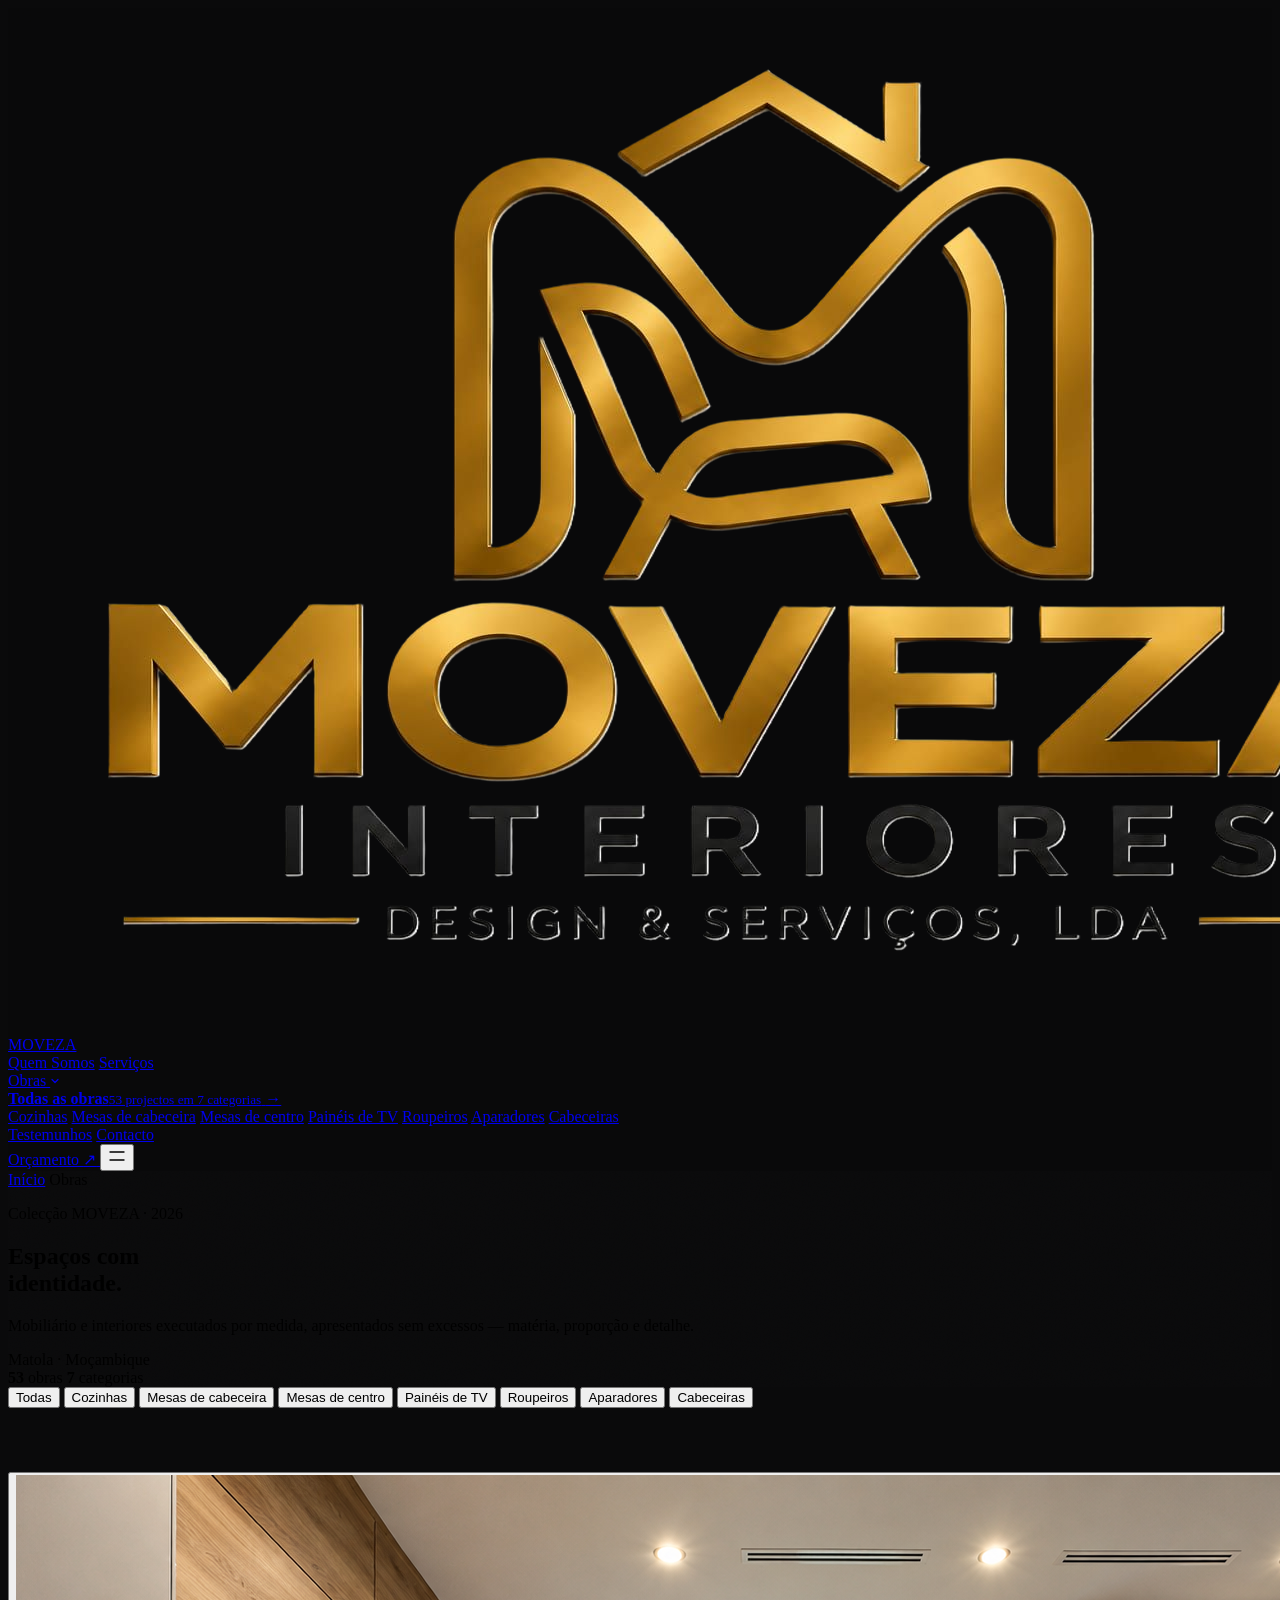
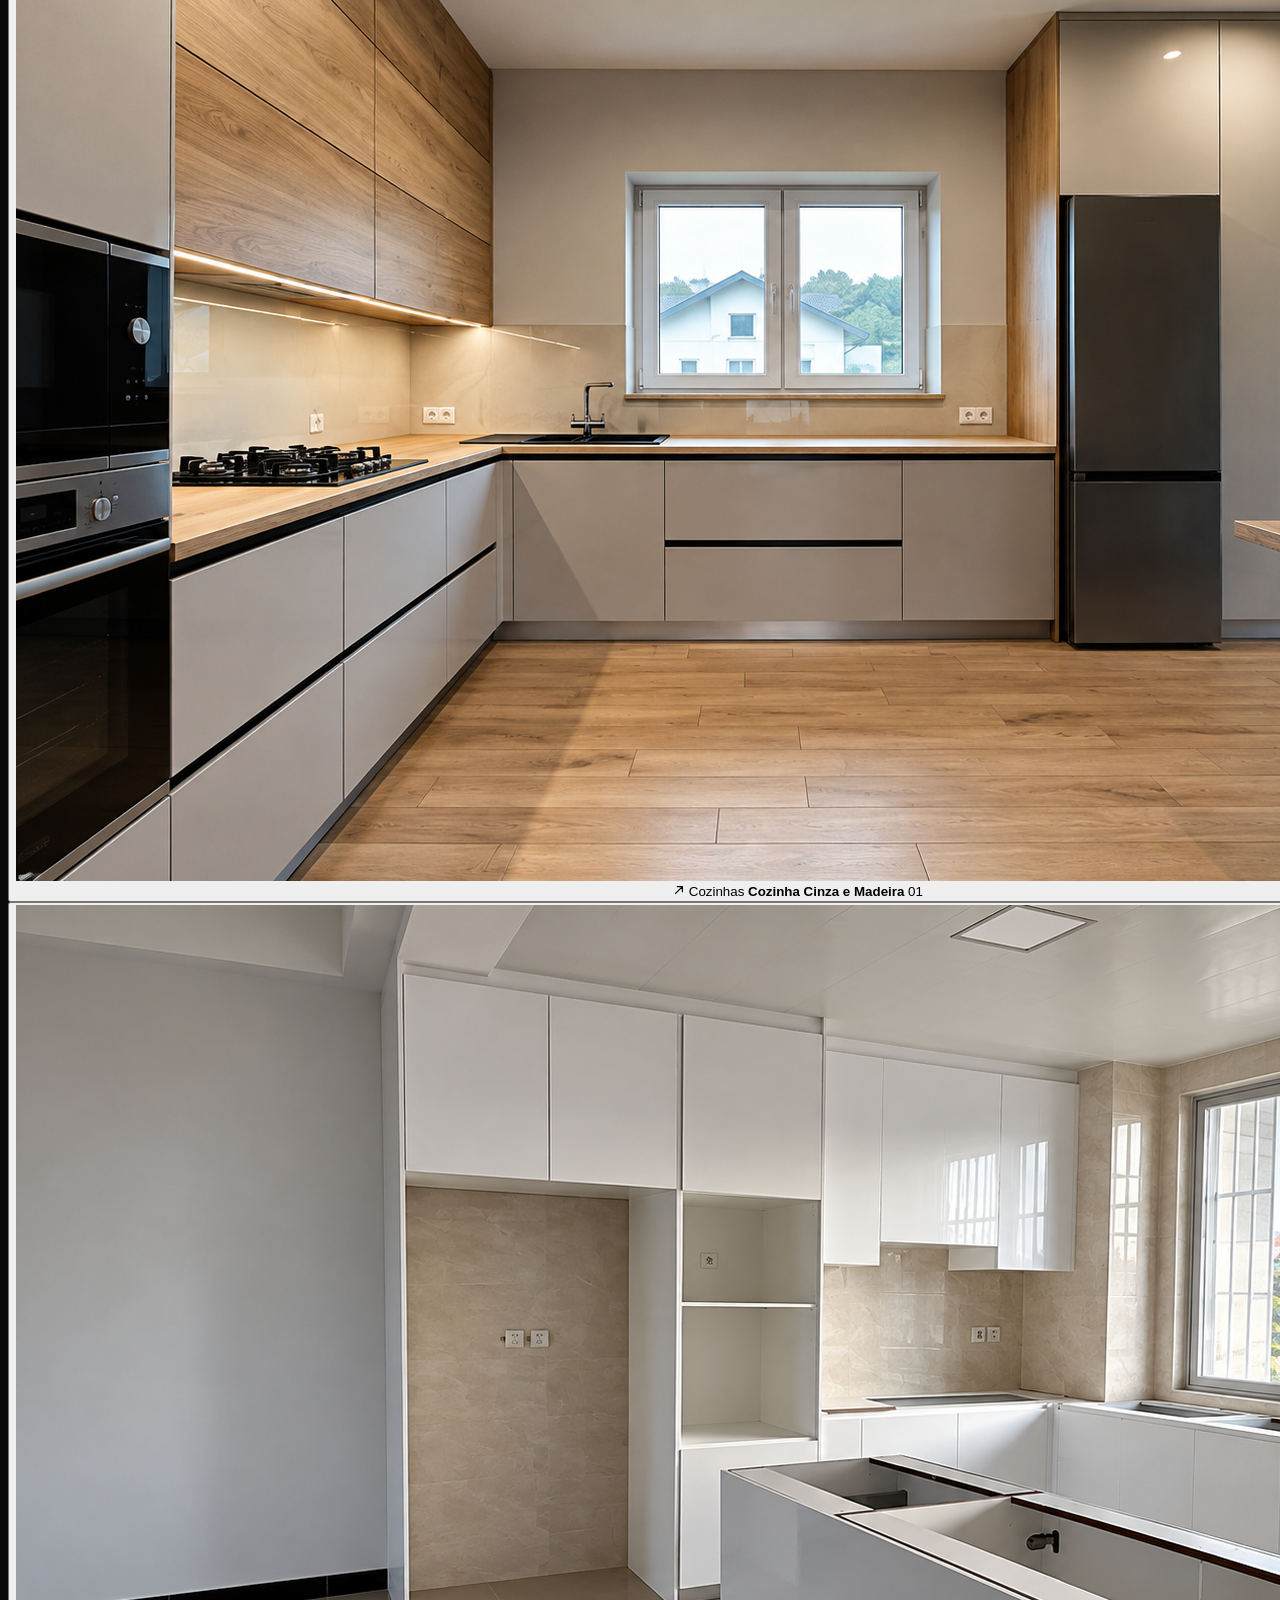
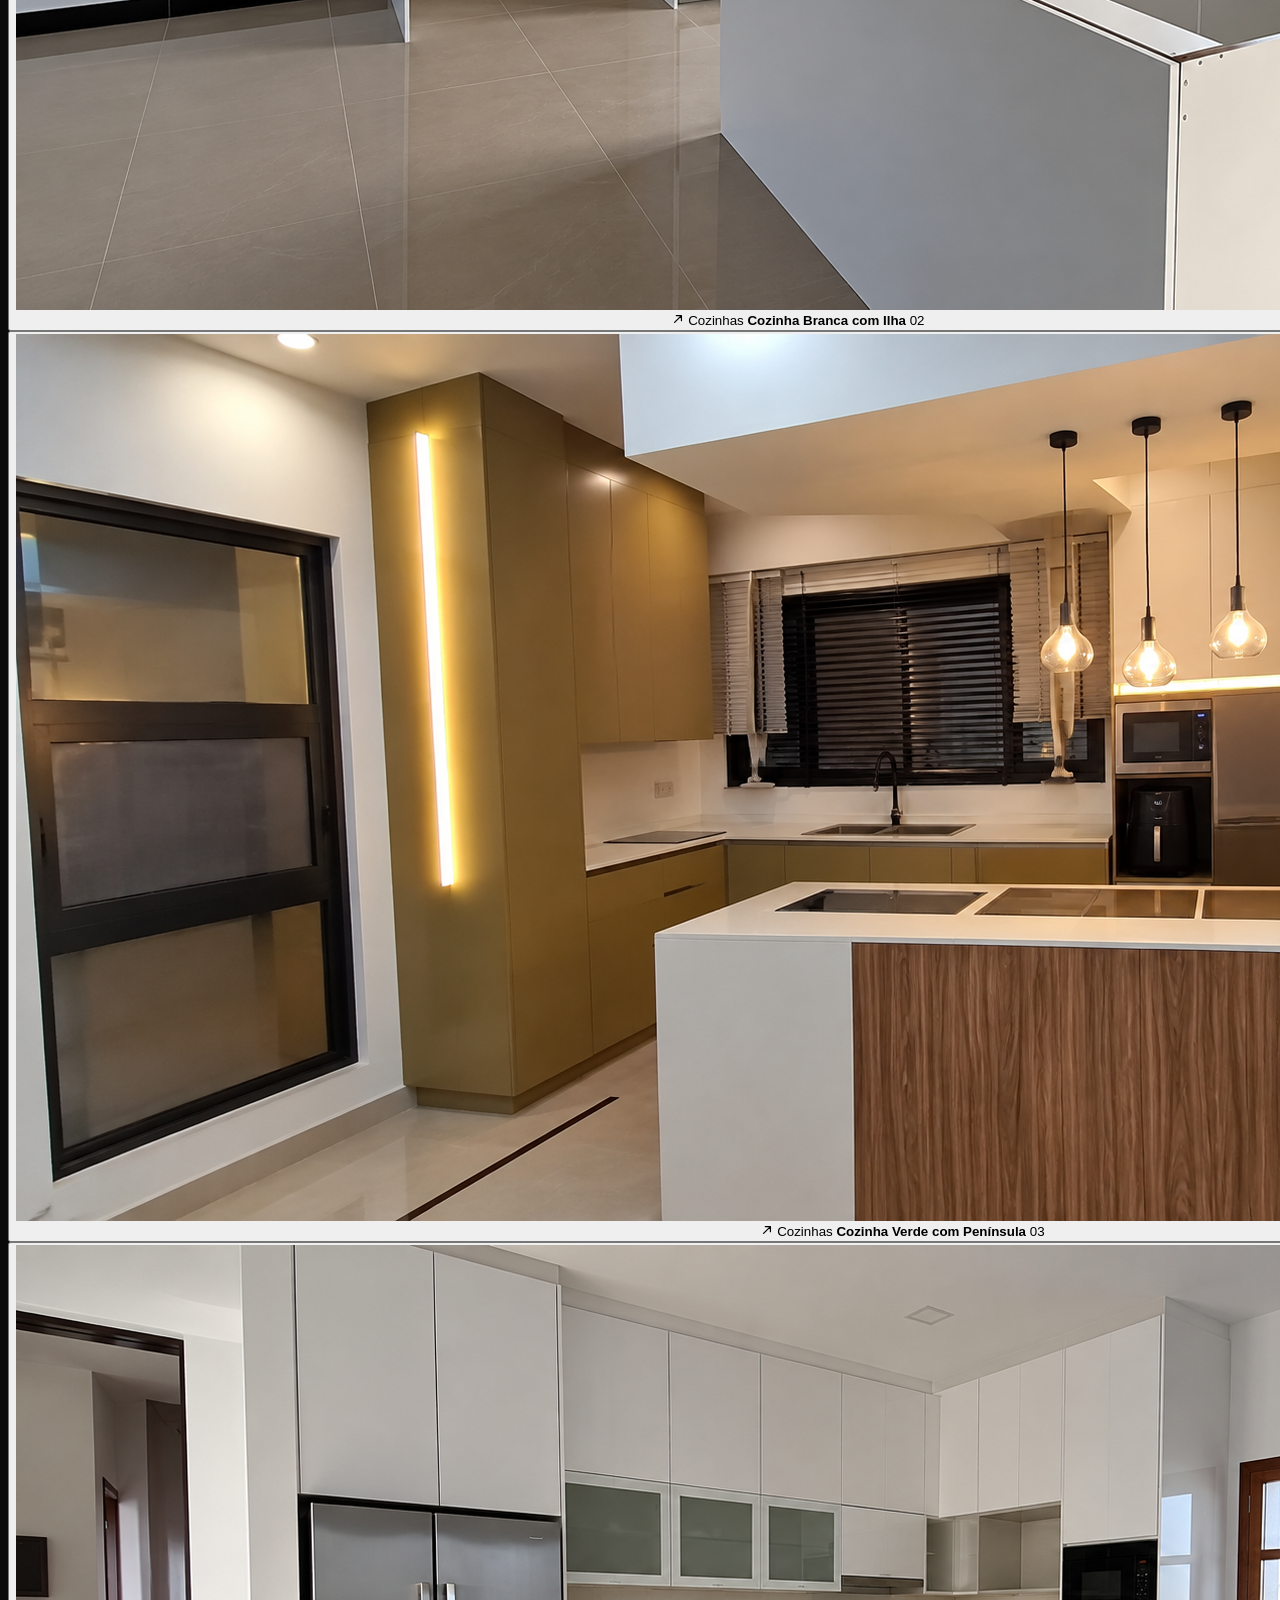
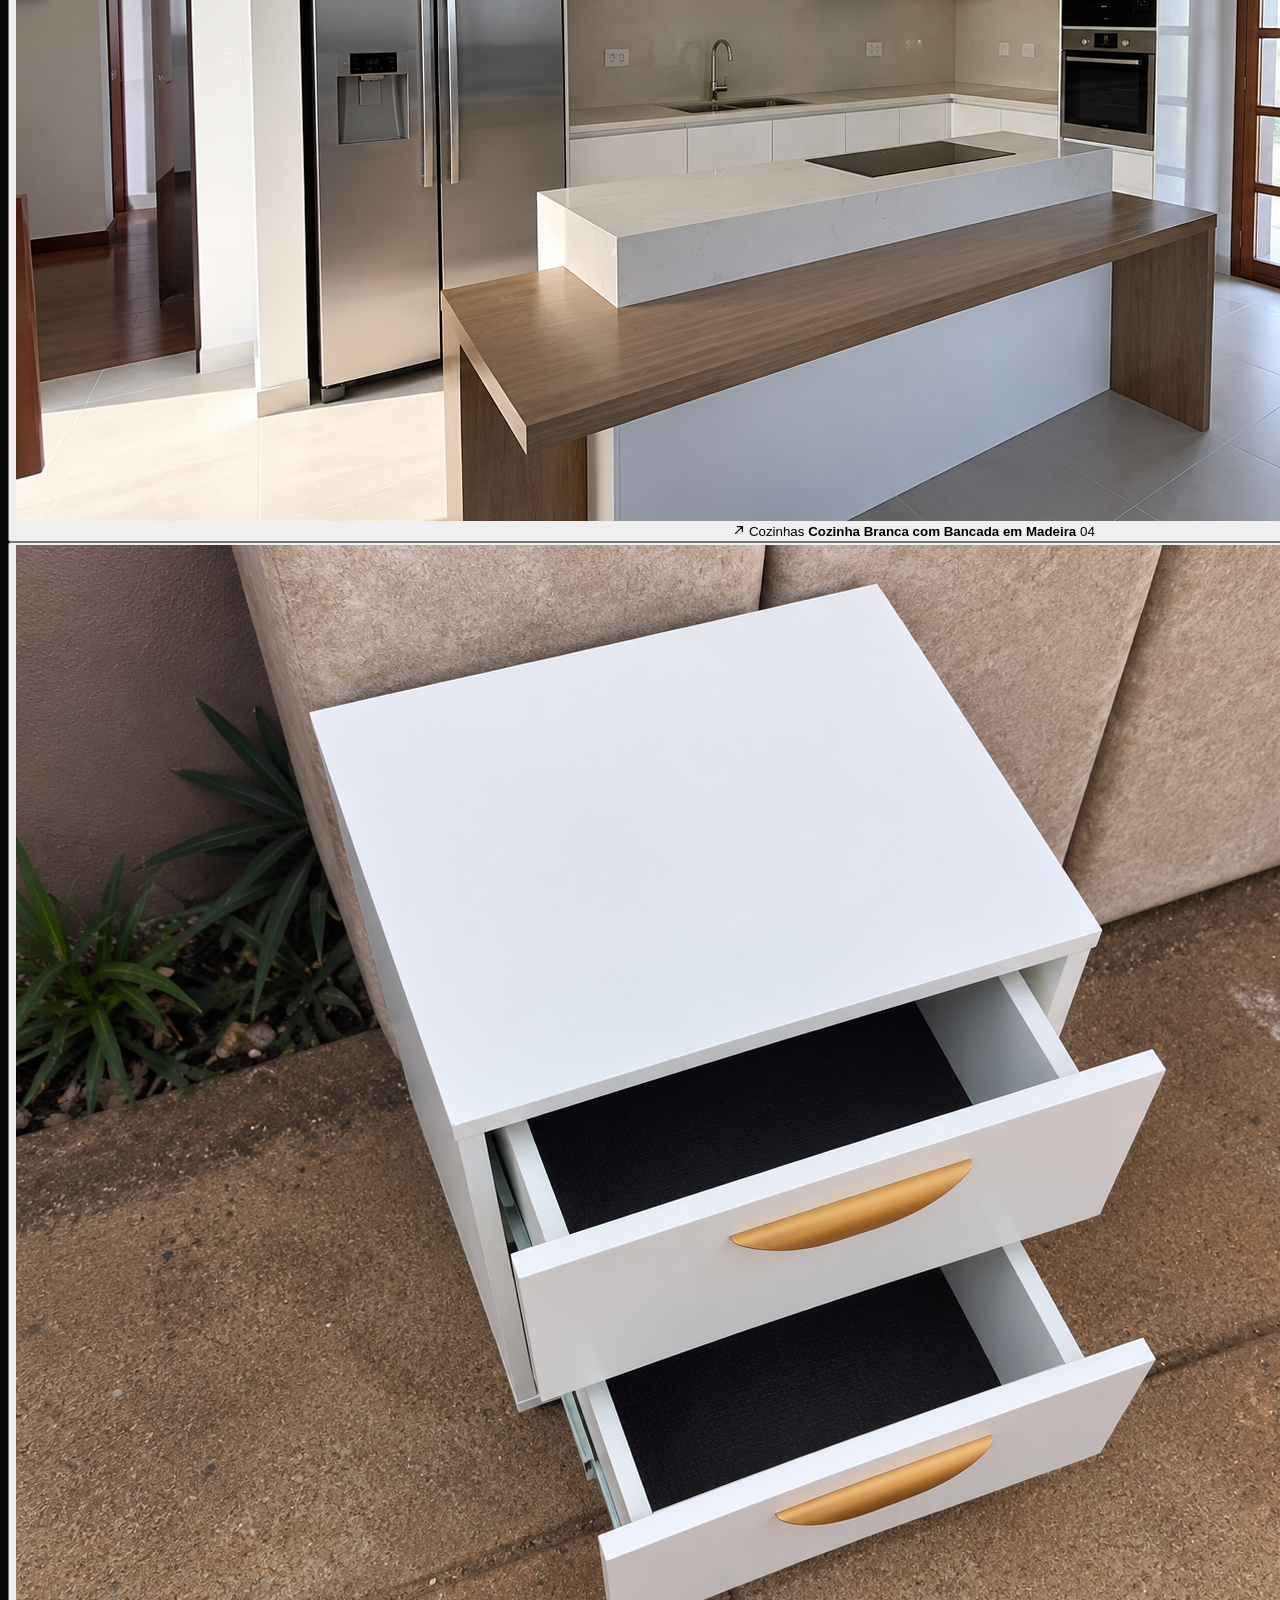
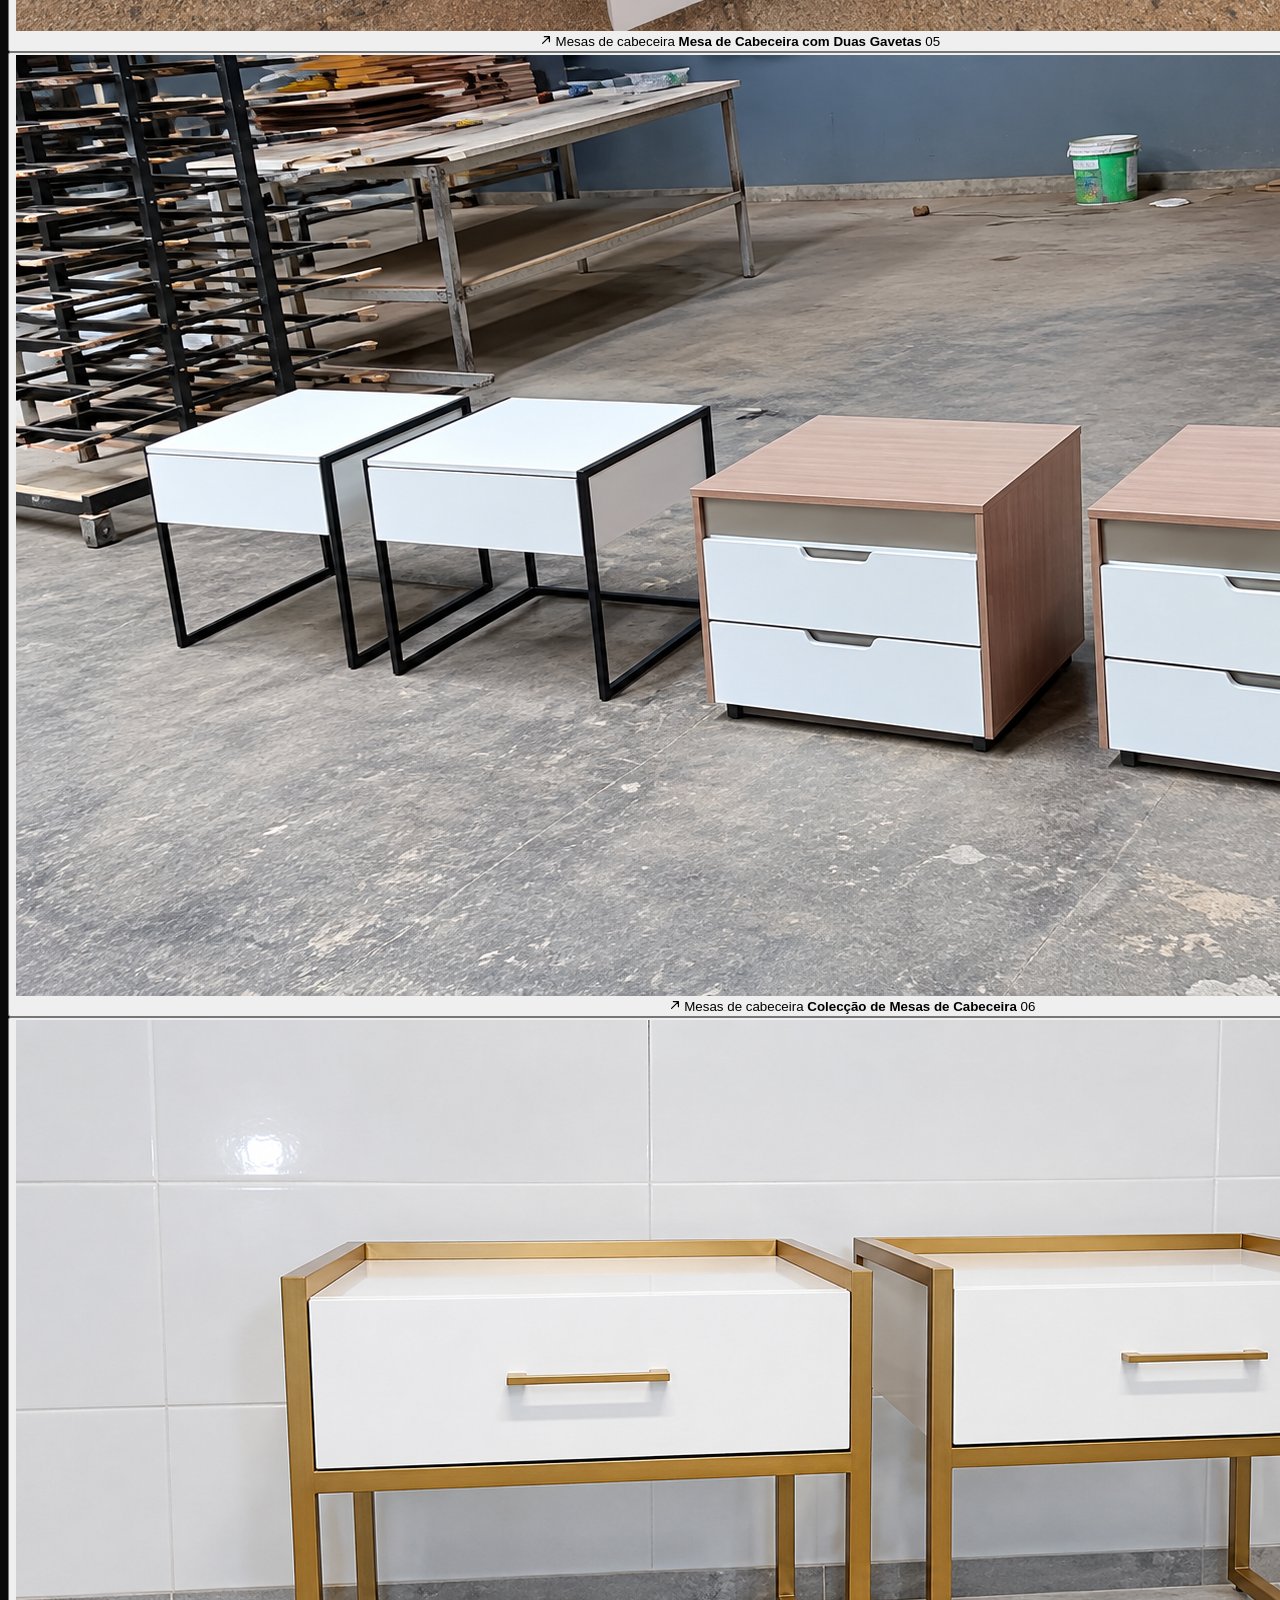
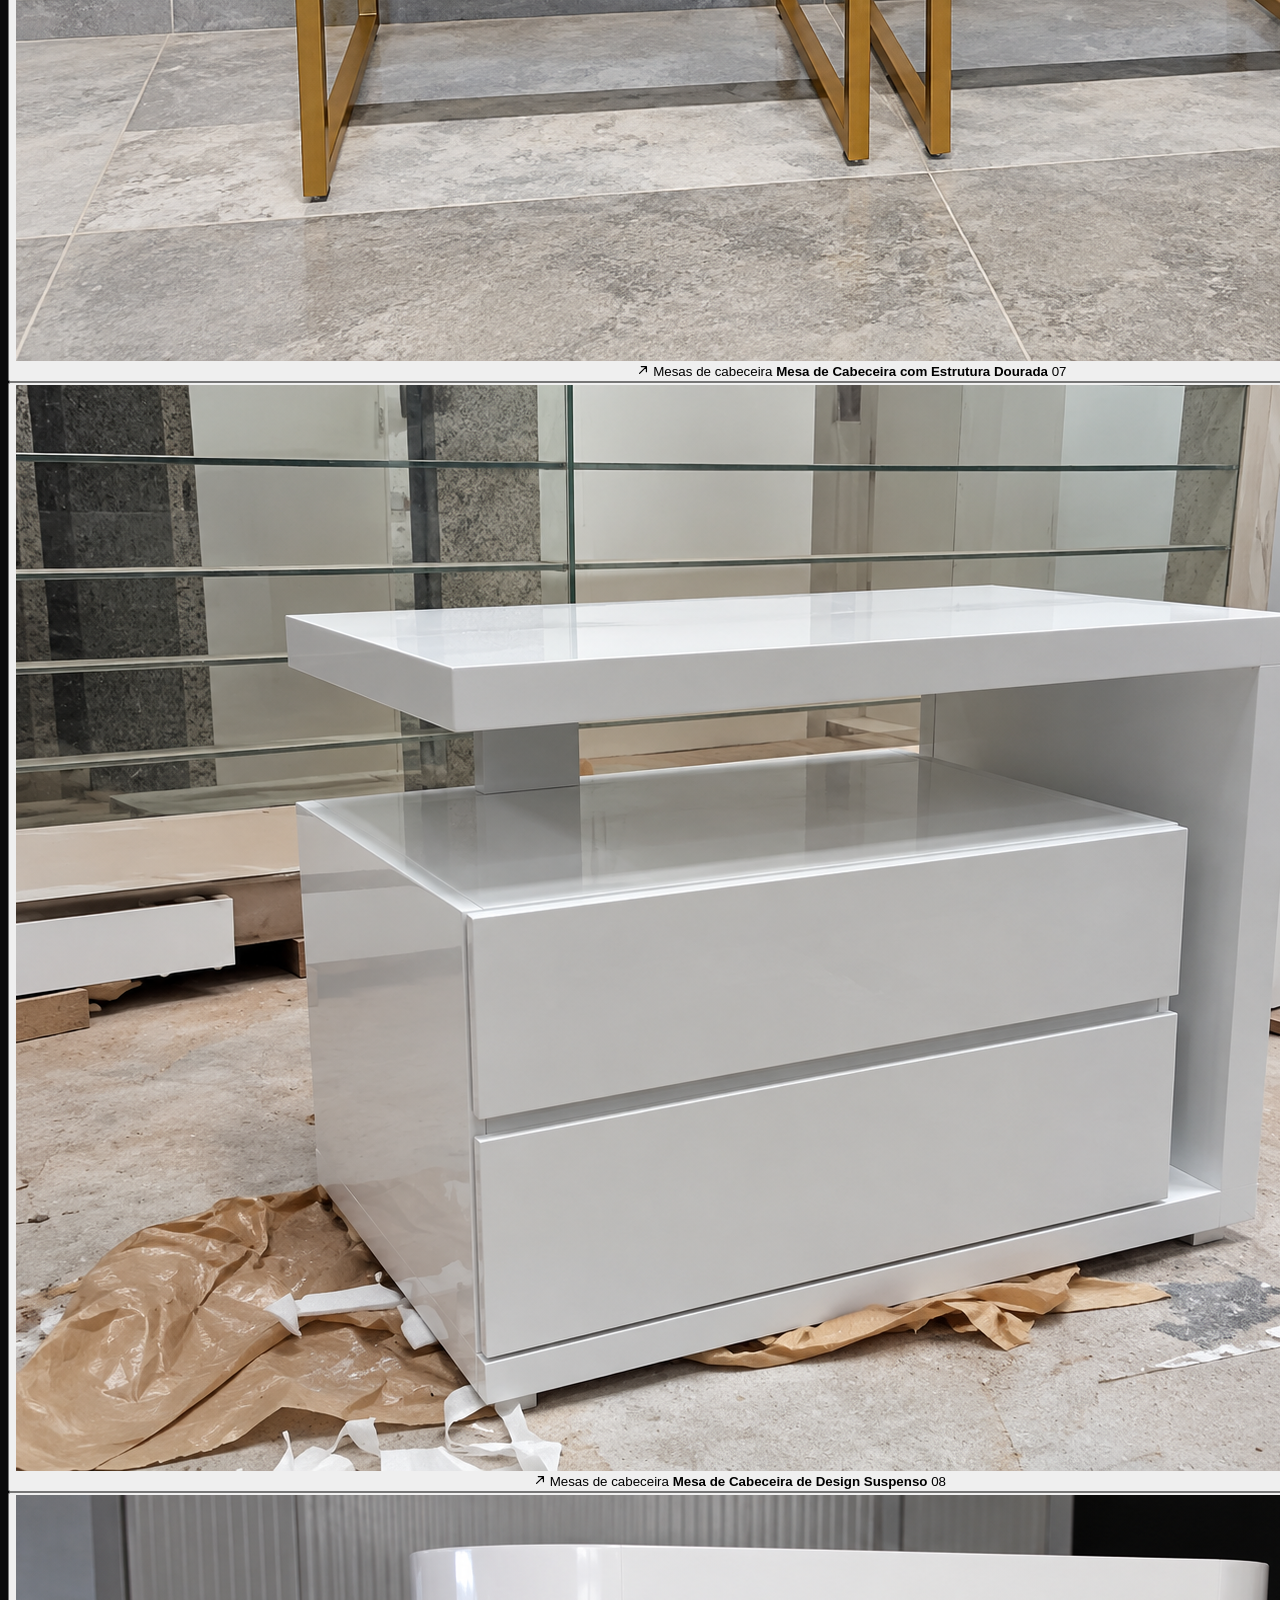
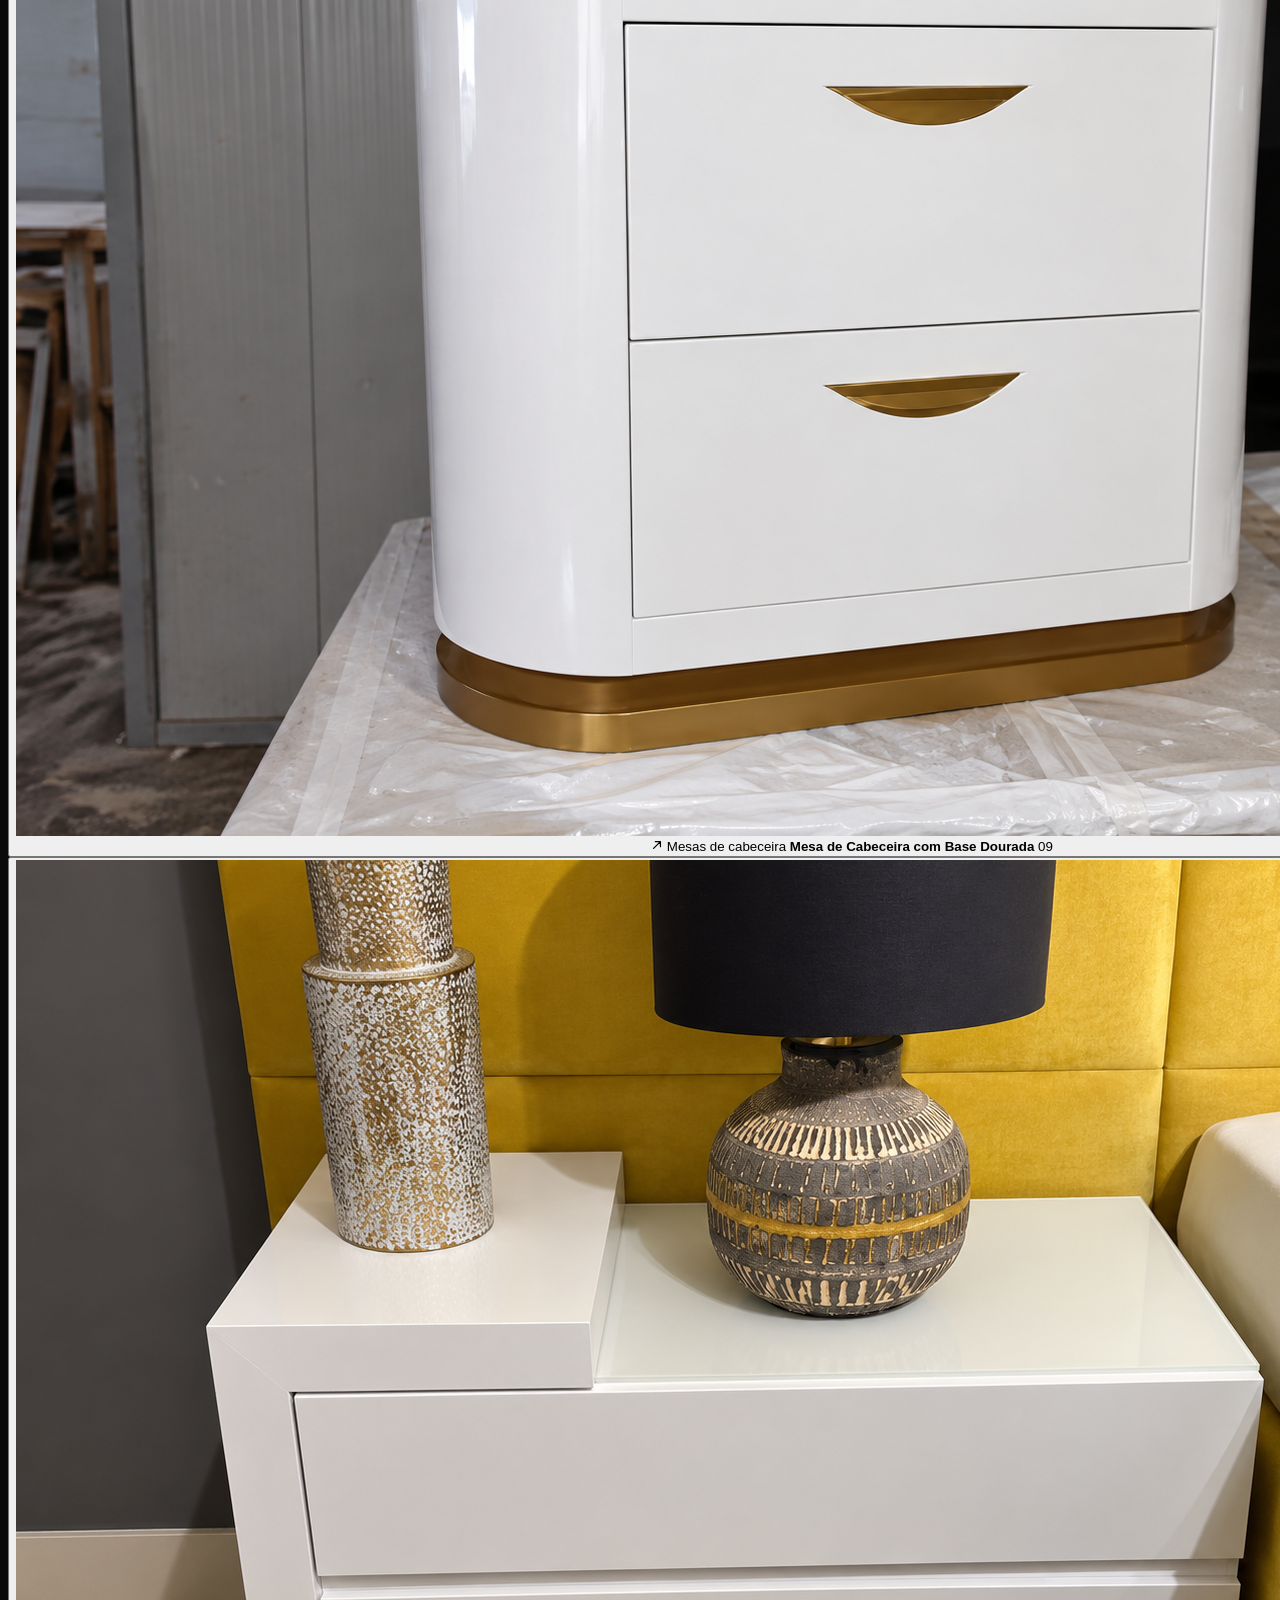
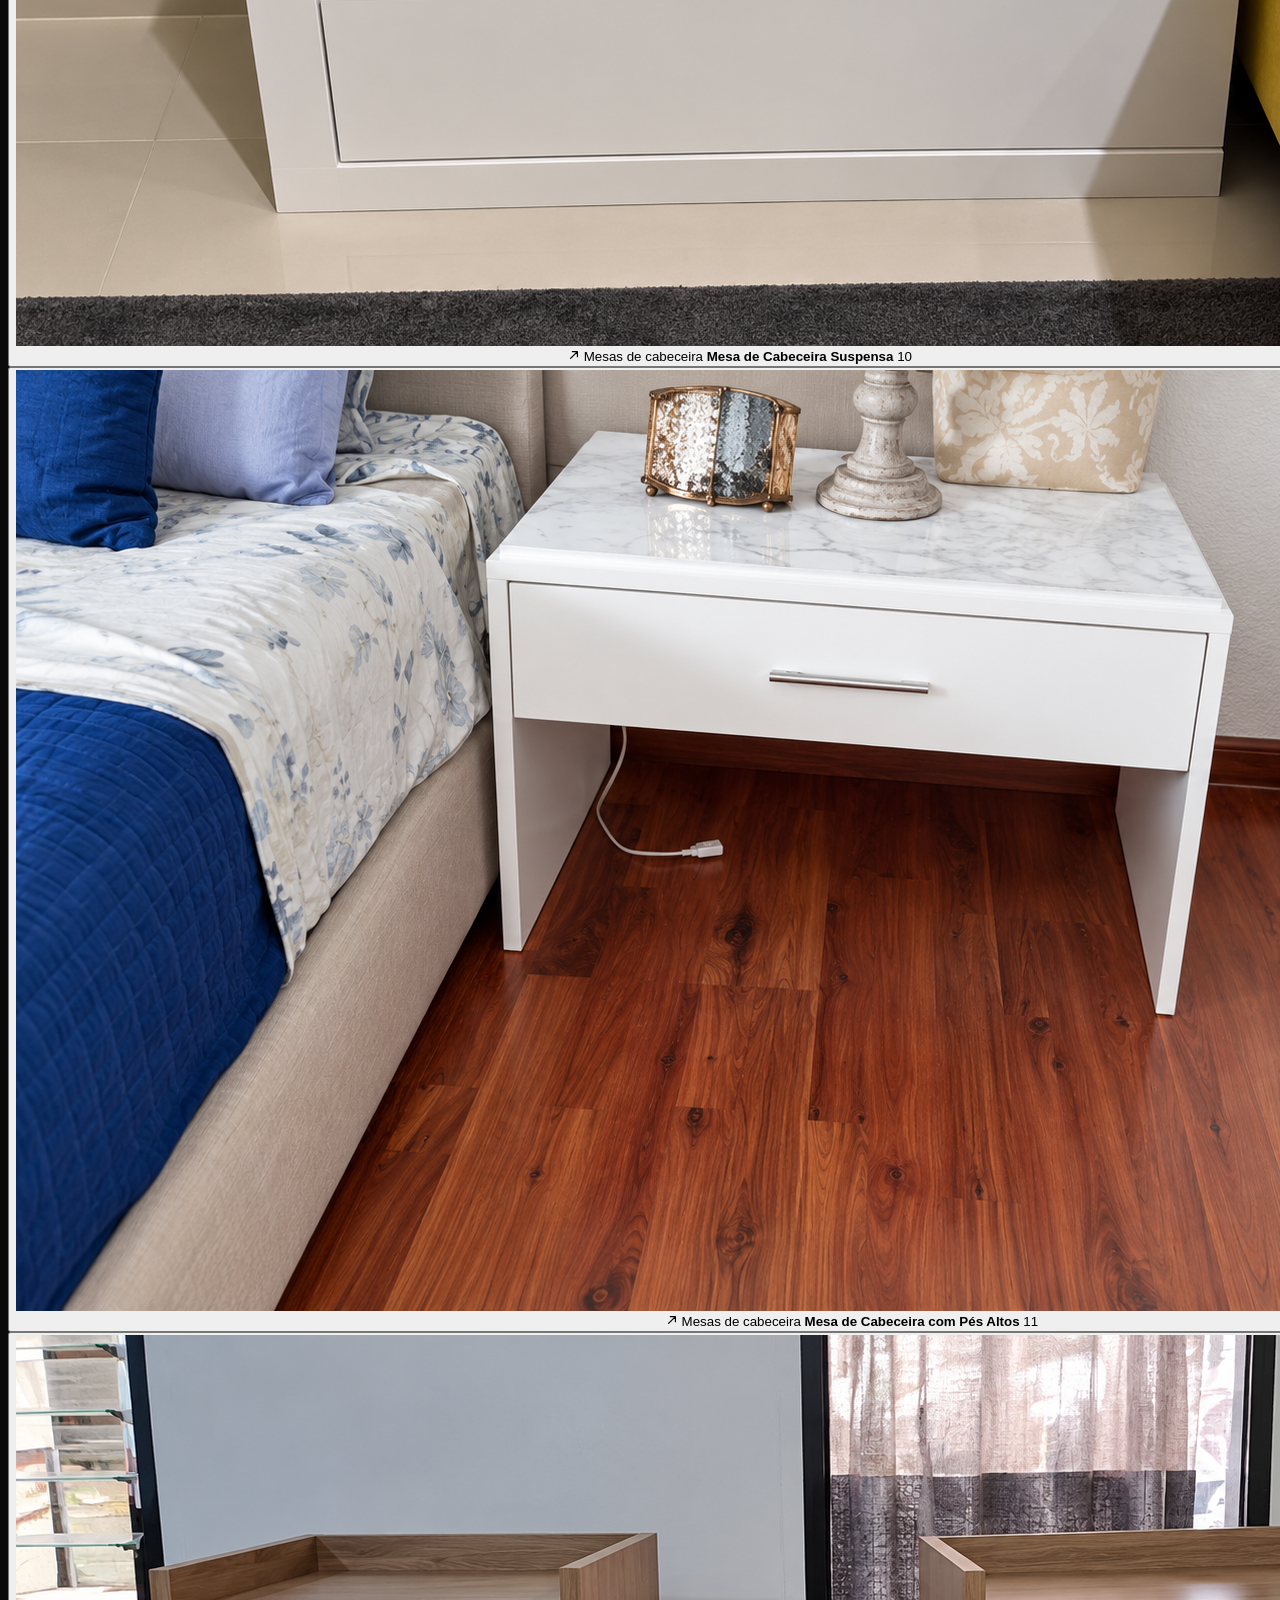
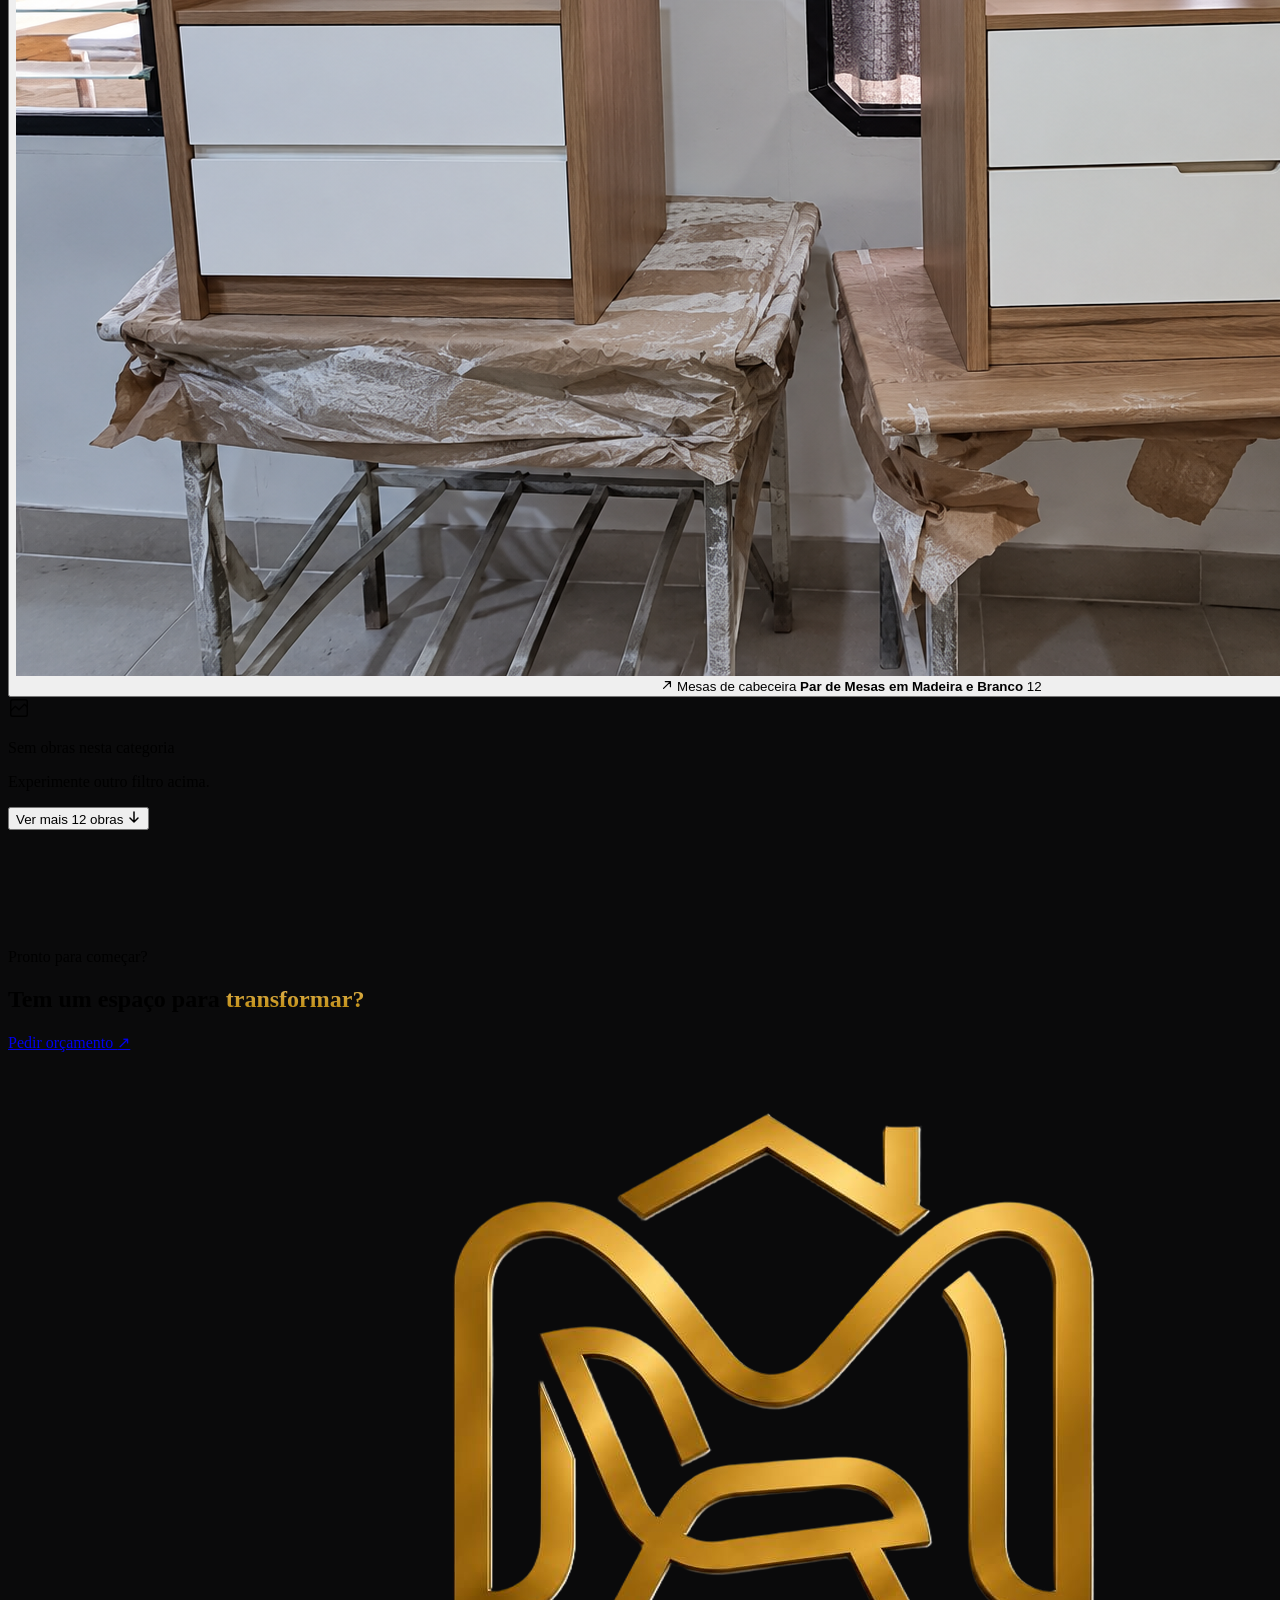
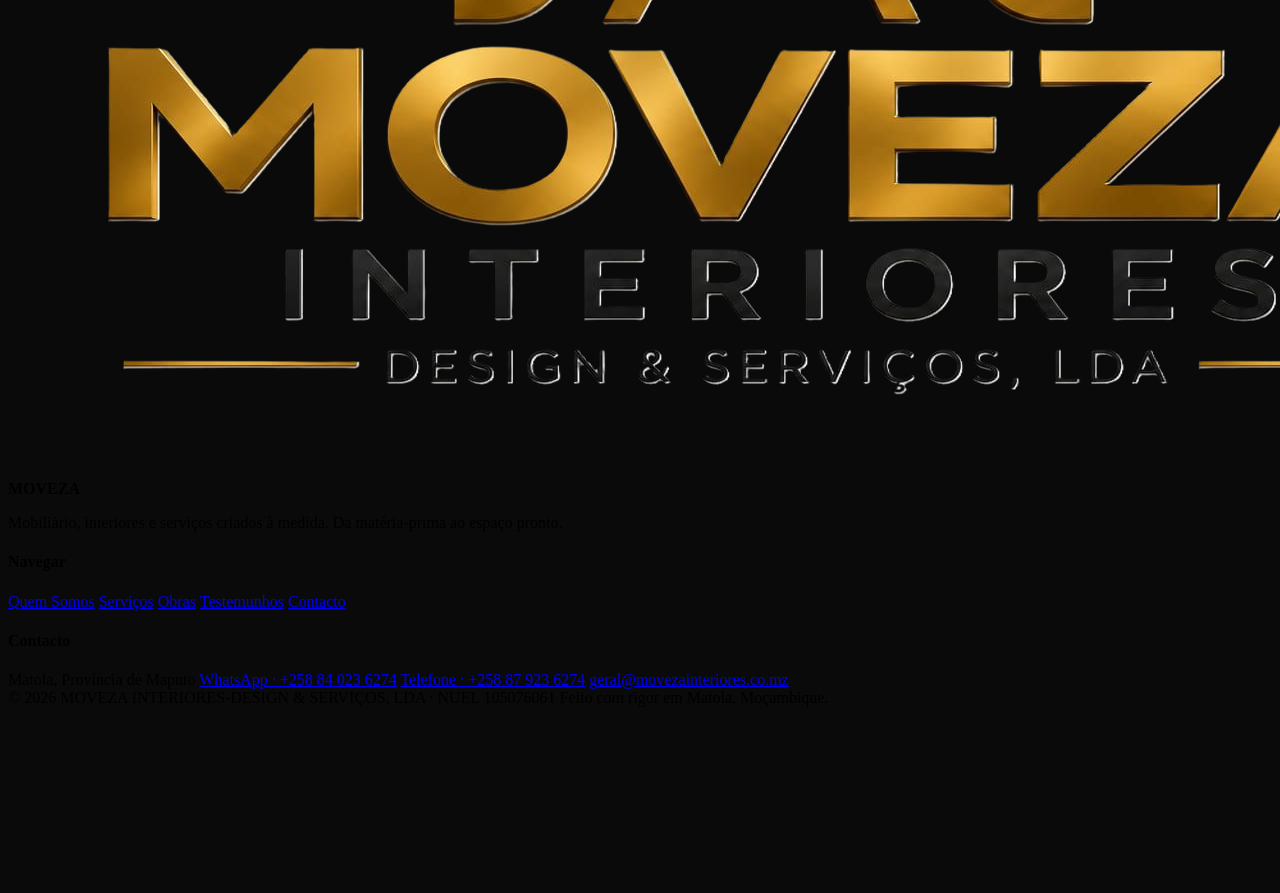
==== commit 88fdcc78: "Add new images for furniture categories including aparadores, cabeceiras de cama, cozinhas, mesas de" ====
--- a/galeria.html
+++ b/galeria.html
@@ -131,10 +131,34 @@
         <span class="text-[14px] xs:text-[15px] md:text-[15px] font-semibold tracking-tight text-white truncate">MOVEZA</span>
       </a>
 
-      <nav class="hidden lg:flex items-center gap-6 xl:gap-8 absolute left-1/2 -translate-x-1/2">
+      <nav class="hidden lg:flex h-full items-center gap-6 xl:gap-8 absolute left-1/2 -translate-x-1/2">
         <a href="index.html#quem-somos" class="nav-link text-[13px] text-white/55 hover:text-white transition-colors">Quem Somos</a>
         <a href="index.html#servicos"   class="nav-link text-[13px] text-white/55 hover:text-white transition-colors">Serviços</a>
-        <a href="galeria.html"          class="nav-link text-[13px] text-white font-medium transition-colors">Obras</a>
+        <div class="group relative self-stretch flex items-center">
+          <a href="galeria.html" class="nav-link inline-flex items-center gap-1.5 text-[13px] text-white font-medium transition-colors" aria-haspopup="true">
+            Obras
+            <svg width="10" height="10" viewBox="0 0 10 10" fill="none" aria-hidden="true" class="transition-transform duration-300 group-hover:rotate-180 group-focus-within:rotate-180">
+              <path d="M2 3.5 5 6.5l3-3" stroke="currentColor" stroke-width="1.2" stroke-linecap="round" stroke-linejoin="round"/>
+            </svg>
+          </a>
+          <div class="absolute top-full left-1/2 -translate-x-1/2 w-[440px] pt-3 opacity-0 invisible translate-y-1 pointer-events-none transition-all duration-300 group-hover:opacity-100 group-hover:visible group-hover:translate-y-0 group-hover:pointer-events-auto group-focus-within:opacity-100 group-focus-within:visible group-focus-within:translate-y-0 group-focus-within:pointer-events-auto">
+            <div class="rounded-2xl border border-white/10 bg-ink-800/95 backdrop-blur-xl shadow-[0_20px_60px_rgba(0,0,0,0.35)] p-2">
+              <a href="galeria.html" class="flex items-center justify-between rounded-xl px-3.5 py-3 mb-1 bg-white/[0.07] hover:bg-white/[0.11] transition-colors">
+                <span><b class="block text-[13px] font-semibold text-white">Todas as obras</b><small class="block mt-0.5 text-[11px] text-white/40">53 projectos em 7 categorias</small></span>
+                <span class="text-gold-400">→</span>
+              </a>
+              <div class="grid grid-cols-2 gap-1">
+                <a href="galeria.html?categoria=cozinhas" class="rounded-xl px-3.5 py-2.5 text-[12px] text-white/60 hover:text-white hover:bg-white/[0.06] transition-colors">Cozinhas</a>
+                <a href="galeria.html?categoria=mesas-cabeceira" class="rounded-xl px-3.5 py-2.5 text-[12px] text-white/60 hover:text-white hover:bg-white/[0.06] transition-colors">Mesas de cabeceira</a>
+                <a href="galeria.html?categoria=mesas-centro" class="rounded-xl px-3.5 py-2.5 text-[12px] text-white/60 hover:text-white hover:bg-white/[0.06] transition-colors">Mesas de centro</a>
+                <a href="galeria.html?categoria=paineis-tv" class="rounded-xl px-3.5 py-2.5 text-[12px] text-white/60 hover:text-white hover:bg-white/[0.06] transition-colors">Painéis de TV</a>
+                <a href="galeria.html?categoria=roupeiros" class="rounded-xl px-3.5 py-2.5 text-[12px] text-white/60 hover:text-white hover:bg-white/[0.06] transition-colors">Roupeiros</a>
+                <a href="galeria.html?categoria=aparadores" class="rounded-xl px-3.5 py-2.5 text-[12px] text-white/60 hover:text-white hover:bg-white/[0.06] transition-colors">Aparadores</a>
+                <a href="galeria.html?categoria=cabeceiras" class="rounded-xl px-3.5 py-2.5 text-[12px] text-white/60 hover:text-white hover:bg-white/[0.06] transition-colors">Cabeceiras</a>
+              </div>
+            </div>
+          </div>
+        </div>
         <a href="index.html#testemunhos" class="nav-link text-[13px] text-white/55 hover:text-white transition-colors">Testemunhos</a>
         <a href="index.html#contacto"   class="nav-link text-[13px] text-white/55 hover:text-white transition-colors">Contacto</a>
       </nav>
@@ -156,7 +180,24 @@
       <div class="py-3">
         <a href="index.html#quem-somos" class="block py-3.5 text-[17px] sm:text-[18px] font-medium tracking-tight text-white/85 border-b border-white/[0.06] active:text-gold-400">Quem Somos</a>
         <a href="index.html#servicos"   class="block py-3.5 text-[17px] sm:text-[18px] font-medium tracking-tight text-white/85 border-b border-white/[0.06] active:text-gold-400">Serviços</a>
-        <a href="galeria.html"          class="block py-3.5 text-[17px] sm:text-[18px] font-semibold tracking-tight text-white border-b border-white/[0.06]">Obras</a>
+        <details class="group border-b border-white/[0.06]">
+          <summary class="flex items-center justify-between py-3.5 text-[17px] sm:text-[18px] font-semibold tracking-tight text-white cursor-pointer list-none">
+            Obras
+            <svg width="14" height="14" viewBox="0 0 14 14" fill="none" aria-hidden="true" class="transition-transform duration-300 group-open:rotate-180">
+              <path d="M3 5 7 9l4-4" stroke="currentColor" stroke-width="1.4" stroke-linecap="round" stroke-linejoin="round"/>
+            </svg>
+          </summary>
+          <div class="grid grid-cols-2 gap-1 pb-3">
+            <a href="galeria.html" class="col-span-2 rounded-xl bg-white/[0.07] px-3 py-2.5 text-[13px] font-semibold text-white">Todas as obras</a>
+            <a href="galeria.html?categoria=cozinhas" class="rounded-xl px-3 py-2 text-[13px] text-white/55">Cozinhas</a>
+            <a href="galeria.html?categoria=mesas-cabeceira" class="rounded-xl px-3 py-2 text-[13px] text-white/55">Mesas de cabeceira</a>
+            <a href="galeria.html?categoria=mesas-centro" class="rounded-xl px-3 py-2 text-[13px] text-white/55">Mesas de centro</a>
+            <a href="galeria.html?categoria=paineis-tv" class="rounded-xl px-3 py-2 text-[13px] text-white/55">Painéis de TV</a>
+            <a href="galeria.html?categoria=roupeiros" class="rounded-xl px-3 py-2 text-[13px] text-white/55">Roupeiros</a>
+            <a href="galeria.html?categoria=aparadores" class="rounded-xl px-3 py-2 text-[13px] text-white/55">Aparadores</a>
+            <a href="galeria.html?categoria=cabeceiras" class="rounded-xl px-3 py-2 text-[13px] text-white/55">Cabeceiras</a>
+          </div>
+        </details>
         <a href="index.html#testemunhos" class="block py-3.5 text-[17px] sm:text-[18px] font-medium tracking-tight text-white/85 border-b border-white/[0.06] active:text-gold-400">Testemunhos</a>
         <a href="index.html#contacto"   class="block py-3.5 text-[17px] sm:text-[18px] font-medium tracking-tight text-white/85">Contacto</a>
         <a href="index.html#contacto" class="sm:hidden mt-3 block text-center py-3 rounded-full bg-white text-ink-900 text-[15px] font-medium active:scale-[0.98] transition-transform">Pedir orçamento</a>
@@ -166,84 +207,90 @@
 
   <main class="pt-12 md:pt-[52px] bg-ink-900">
 
-    <!-- ============ HERO (SIMPLES) ============ -->
-    <section class="relative bg-ink-900 noise border-b border-white/[0.06] pt-14 md:pt-20 pb-10 md:pb-14">
-      <div class="max-w-[1200px] mx-auto px-5 xs:px-6 sm:px-8 lg:px-6">
-        <!-- Breadcrumb -->
-        <nav class="flex items-center gap-2 text-[12px] md:text-[13px] text-white/40 mb-6 md:mb-8 reveal" aria-label="Navegação">
+    <!-- ============ HERO EDITORIAL ============ -->
+    <section class="relative bg-ink-900 noise border-b border-white/[0.06] pt-16 md:pt-24 pb-14 md:pb-24 overflow-hidden">
+      <div class="absolute top-0 right-0 w-[45vw] h-[45vw] max-w-[620px] max-h-[620px] rounded-full bg-gold-500/[0.035] blur-3xl pointer-events-none"></div>
+      <div class="relative max-w-[1400px] mx-auto px-5 xs:px-6 sm:px-8 lg:px-10">
+        <nav class="flex items-center gap-2 text-[11px] md:text-[12px] uppercase tracking-[0.14em] text-white/35 mb-12 md:mb-20 reveal" aria-label="Navegação">
           <a href="index.html" class="hover:text-white transition-colors">Início</a>
-          <span class="text-white/20">/</span>
-          <span class="text-white font-medium">Obras</span>
+          <span class="w-5 h-px bg-white/20"></span>
+          <span class="text-gold-400">Obras</span>
         </nav>
 
-        <div class="flex flex-col lg:flex-row lg:items-end lg:justify-between gap-6 lg:gap-12 reveal">
-          <div class="max-w-3xl">
-            <p class="text-[12px] md:text-[13px] font-medium tracking-tight text-gold-400 mb-4 md:mb-5">Galeria de Projectos</p>
-            <p class="text-[15px] md:text-[17px] text-white/55 leading-[1.6] tracking-apple max-w-2xl">
-              Uma selecção de obras que executámos para residências, escritórios, hotelaria e espaços comerciais em Moçambique. Clique para ver em detalhe.
+        <div class="grid lg:grid-cols-12 gap-10 lg:gap-16 items-end reveal">
+          <div class="lg:col-span-9">
+            <p class="text-[10px] md:text-[11px] font-semibold uppercase tracking-[0.2em] text-gold-400 mb-5 md:mb-7">Colecção MOVEZA · 2026</p>
+            <h1 class="text-[clamp(3.2rem,9vw,8rem)] font-medium leading-[0.88] tracking-[-0.065em] text-white">
+              Espaços com<br><span class="text-white/35">identidade.</span>
+            </h1>
+          </div>
+          <div class="lg:col-span-3 lg:pb-2">
+            <p class="text-[14px] md:text-[15px] text-white/50 leading-[1.7] tracking-apple max-w-sm">
+              Mobiliário e interiores executados por medida, apresentados sem excessos — matéria, proporção e detalhe.
             </p>
           </div>
-
-          <div class="flex items-center gap-6 lg:gap-8 pt-4 lg:pt-0 lg:pb-2">
-            <div class="flex items-baseline gap-2">
-              <span id="visibleCount" class="text-[clamp(2rem,4vw,3rem)] font-semibold tracking-apple-tight text-white leading-none">0</span>
-              <span class="text-[13px] text-white/40 font-medium">obras</span>
-            </div>
-            <div class="w-px h-10 bg-white/10"></div>
-            <div class="flex items-baseline gap-2">
-              <span class="text-[clamp(2rem,4vw,3rem)] font-semibold tracking-apple-tight gradient-text-gold leading-none">5</span>
-              <span class="text-[13px] text-white/40 font-medium">categorias</span>
-            </div>
+        </div>
+
+        <div class="flex items-center justify-between gap-6 mt-14 md:mt-24 pt-6 border-t border-white/10 reveal">
+          <span class="text-[10px] uppercase tracking-[0.16em] text-white/35">Matola · Moçambique</span>
+          <div class="flex items-baseline gap-6 md:gap-10">
+            <span class="text-[11px] text-white/40"><b id="visibleCount" class="text-xl md:text-2xl font-medium text-white mr-1.5">0</b> obras</span>
+            <span class="text-[11px] text-white/40"><b class="text-xl md:text-2xl font-medium text-gold-400 mr-1.5">7</b> categorias</span>
           </div>
         </div>
       </div>
     </section>
-
     <!-- ============ FILTERS ============ -->
-    <section class="sticky top-12 md:top-[52px] z-40 glass-dark border-b border-white/[0.06]">
+    <section class="sticky top-12 md:top-[52px] z-40 bg-[#f7f5f0]/95 backdrop-blur-xl border-b border-ink-900/[0.08]">
       <div class="max-w-[1200px] mx-auto px-5 xs:px-6 sm:px-8 lg:px-6 py-3.5 md:py-4">
         <div class="flex items-center gap-2 md:gap-2.5 overflow-x-auto no-scrollbar -mx-5 xs:-mx-6 sm:-mx-8 lg:mx-0 px-5 xs:px-6 sm:px-8 lg:px-0">
-          <button data-filter="all" class="filter-pill flex-shrink-0 inline-flex items-center gap-2 px-4 md:px-5 py-2 rounded-full bg-white text-ink-900 text-[13px] md:text-[13.5px] font-medium active:scale-95">
+          <button data-filter="all" class="filter-pill flex-shrink-0 inline-flex items-center gap-2 px-4 md:px-5 py-2 rounded-full bg-ink-900 text-white text-[13px] md:text-[13.5px] font-medium active:scale-95">
             Todas
           </button>
-          <button data-filter="residencial" class="filter-pill flex-shrink-0 inline-flex items-center gap-2 px-4 md:px-5 py-2 rounded-full bg-white/[0.06] border border-white/[0.08] text-white/70 hover:text-white hover:bg-white/[0.1] text-[13px] md:text-[13.5px] font-medium active:scale-95">
-            Residencial
-          </button>
-          <button data-filter="comercial" class="filter-pill flex-shrink-0 inline-flex items-center gap-2 px-4 md:px-5 py-2 rounded-full bg-white/[0.06] border border-white/[0.08] text-white/70 hover:text-white hover:bg-white/[0.1] text-[13px] md:text-[13.5px] font-medium active:scale-95">
-            Comercial
-          </button>
-          <button data-filter="hotelaria" class="filter-pill flex-shrink-0 inline-flex items-center gap-2 px-4 md:px-5 py-2 rounded-full bg-white/[0.06] border border-white/[0.08] text-white/70 hover:text-white hover:bg-white/[0.1] text-[13px] md:text-[13.5px] font-medium active:scale-95">
-            Hotelaria
-          </button>
-          <button data-filter="cozinhas" class="filter-pill flex-shrink-0 inline-flex items-center gap-2 px-4 md:px-5 py-2 rounded-full bg-white/[0.06] border border-white/[0.08] text-white/70 hover:text-white hover:bg-white/[0.1] text-[13px] md:text-[13.5px] font-medium active:scale-95">
+          <button data-filter="cozinhas" class="filter-pill flex-shrink-0 inline-flex items-center px-4 md:px-5 py-2 rounded-full bg-transparent text-ink-500 hover:text-ink-900 hover:bg-ink-900/[0.05] text-[12px] md:text-[13px] font-medium active:scale-95">
             Cozinhas
           </button>
-          <button data-filter="carpintaria" class="filter-pill flex-shrink-0 inline-flex items-center gap-2 px-4 md:px-5 py-2 rounded-full bg-white/[0.06] border border-white/[0.08] text-white/70 hover:text-white hover:bg-white/[0.1] text-[13px] md:text-[13.5px] font-medium active:scale-95">
-            Carpintaria
+          <button data-filter="mesas-cabeceira" class="filter-pill flex-shrink-0 inline-flex items-center px-4 md:px-5 py-2 rounded-full bg-transparent text-ink-500 hover:text-ink-900 hover:bg-ink-900/[0.05] text-[12px] md:text-[13px] font-medium active:scale-95">
+            Mesas de cabeceira
+          </button>
+          <button data-filter="mesas-centro" class="filter-pill flex-shrink-0 inline-flex items-center px-4 md:px-5 py-2 rounded-full bg-transparent text-ink-500 hover:text-ink-900 hover:bg-ink-900/[0.05] text-[12px] md:text-[13px] font-medium active:scale-95">
+            Mesas de centro
+          </button>
+          <button data-filter="paineis-tv" class="filter-pill flex-shrink-0 inline-flex items-center px-4 md:px-5 py-2 rounded-full bg-transparent text-ink-500 hover:text-ink-900 hover:bg-ink-900/[0.05] text-[12px] md:text-[13px] font-medium active:scale-95">
+            Painéis de TV
+          </button>
+          <button data-filter="roupeiros" class="filter-pill flex-shrink-0 inline-flex items-center px-4 md:px-5 py-2 rounded-full bg-transparent text-ink-500 hover:text-ink-900 hover:bg-ink-900/[0.05] text-[12px] md:text-[13px] font-medium active:scale-95">
+            Roupeiros
+          </button>
+          <button data-filter="aparadores" class="filter-pill flex-shrink-0 inline-flex items-center px-4 md:px-5 py-2 rounded-full bg-transparent text-ink-500 hover:text-ink-900 hover:bg-ink-900/[0.05] text-[12px] md:text-[13px] font-medium active:scale-95">
+            Aparadores
+          </button>
+          <button data-filter="cabeceiras" class="filter-pill flex-shrink-0 inline-flex items-center px-4 md:px-5 py-2 rounded-full bg-transparent text-ink-500 hover:text-ink-900 hover:bg-ink-900/[0.05] text-[12px] md:text-[13px] font-medium active:scale-95">
+            Cabeceiras
           </button>
         </div>
       </div>
     </section>
 
     <!-- ============ GALLERY GRID ============ -->
-    <section class="bg-ink-900" style="padding-top: clamp(3rem, 5vw, 4.5rem); padding-bottom: clamp(4rem, 7vw, 6.5rem);">
+    <section class="bg-[#f7f5f0]" style="padding-top: clamp(2.5rem, 5vw, 5rem); padding-bottom: clamp(5rem, 8vw, 9rem);">
       <div class="max-w-[1200px] mx-auto px-5 xs:px-6 sm:px-8 lg:px-6">
 
-        <div id="galleryGrid" class="grid grid-cols-2 sm:grid-cols-2 md:grid-cols-3 lg:grid-cols-4 gap-3 md:gap-4"></div>
-
-        <div id="emptyState" class="hidden text-center py-20">
-          <div class="w-16 h-16 rounded-full bg-white/[0.05] mx-auto mb-5 flex items-center justify-center">
-            <svg width="22" height="22" viewBox="0 0 24 24" fill="none" class="text-white/40">
+        <div id="galleryGrid" class="columns-2 lg:columns-3 gap-3.5 md:gap-7"></div>
+
+        <div id="emptyState" class="hidden text-center py-20 text-ink-700">
+          <div class="w-16 h-16 rounded-full bg-ink-900/[0.05] mx-auto mb-5 flex items-center justify-center">
+            <svg width="22" height="22" viewBox="0 0 24 24" fill="none" class="text-ink-400">
               <rect x="3" y="3" width="18" height="18" rx="2" stroke="currentColor" stroke-width="1.5"/>
               <path d="M3 15l5-5 4 4 6-6 3 3" stroke="currentColor" stroke-width="1.5" stroke-linecap="round" stroke-linejoin="round"/>
             </svg>
           </div>
-          <p class="text-[17px] font-medium tracking-tight text-white mb-1.5">Sem obras nesta categoria</p>
-          <p class="text-[14px] text-white/50">Experimente outro filtro acima.</p>
+          <p class="text-[17px] font-medium tracking-tight text-ink-700 mb-1.5">Sem obras nesta categoria</p>
+          <p class="text-[14px] text-ink-400">Experimente outro filtro acima.</p>
         </div>
 
         <div id="loadMoreWrap" class="flex justify-center mt-12 md:mt-14">
-          <button id="loadMoreBtn" class="btn-primary group inline-flex items-center gap-2.5 px-6 py-3 rounded-full border border-white/15 hover:border-white/40 text-white text-[14px] md:text-[15px] font-medium transition-colors">
+          <button id="loadMoreBtn" class="btn-primary group inline-flex items-center gap-2.5 px-6 py-3 rounded-full border border-ink-900/15 hover:border-ink-900/40 text-ink-700 text-[14px] md:text-[15px] font-medium transition-colors">
             <span id="loadMoreText">Ver mais obras</span>
             <svg width="14" height="14" viewBox="0 0 14 14" fill="none" class="transition-transform group-hover:translate-y-0.5">
               <path d="M7 2v10M3 8l4 4 4-4" stroke="currentColor" stroke-width="1.5" stroke-linecap="round" stroke-linejoin="round"/>
@@ -254,16 +301,16 @@
     </section>
 
     <!-- ============ CTA STRIP ============ -->
-    <section class="relative bg-ink-800 border-t border-white/[0.06] noise overflow-hidden">
+    <section class="relative bg-[#efeae1] border-t border-ink-900/[0.08] overflow-hidden">
       <div class="max-w-[1200px] mx-auto px-5 xs:px-6 sm:px-8 lg:px-6 py-16 md:py-20 relative z-10">
         <div class="flex flex-col md:flex-row md:items-center md:justify-between gap-8">
           <div class="max-w-2xl">
-            <p class="text-[12px] md:text-[13px] font-medium tracking-tight text-white/40 mb-4 reveal">Pronto para começar?</p>
-            <h2 class="text-[clamp(1.5rem,4vw,2.75rem)] font-semibold leading-[1.1] tracking-apple-tight text-white mb-0 text-balance reveal" style="transition-delay:.1s">
+            <p class="text-[12px] md:text-[13px] font-medium tracking-tight text-ink-400 mb-4 reveal">Pronto para começar?</p>
+            <h2 class="text-[clamp(1.5rem,4vw,2.75rem)] font-semibold leading-[1.1] tracking-apple-tight text-ink-700 mb-0 text-balance reveal" style="transition-delay:.1s">
               Tem um espaço para <span class="gradient-text-gold">transformar?</span>
             </h2>
           </div>
-          <a href="index.html#contacto" class="btn-primary inline-flex items-center gap-2 px-6 py-3.5 md:py-3 rounded-full bg-white text-ink-900 text-[15px] font-medium hover:bg-white/90 shadow-[0_4px_20px_rgba(0,0,0,0.3)] self-start md:self-auto reveal" style="transition-delay:.2s">
+          <a href="https://wa.me/258840236274?text=Ola%20MOVEZA%2C%20gostaria%20de%20falar%20sobre%20um%20projecto." target="_blank" rel="noopener noreferrer" class="btn-primary inline-flex items-center gap-2 px-6 py-3.5 md:py-3 rounded-full bg-ink-900 text-white text-[15px] font-medium hover:bg-white/90 shadow-[0_4px_20px_rgba(0,0,0,0.3)] self-start md:self-auto reveal" style="transition-delay:.2s">
             Pedir orçamento <span class="text-gold-500 text-xs">↗</span>
           </a>
         </div>
@@ -302,7 +349,8 @@
         <h4 class="text-[13px] font-medium tracking-tight text-white mb-3.5 md:mb-4">Contacto</h4>
         <div class="flex flex-col gap-2.5 text-[14px] tracking-apple">
           <span>Matola, Província de Maputo</span>
-          <a href="tel:+258879236274" class="hover:text-white active:text-gold-400 transition-colors py-0.5">+258 87 923 6274</a>
+          <a href="https://wa.me/258840236274?text=Ola%20MOVEZA%2C%20gostaria%20de%20falar%20sobre%20um%20projecto." target="_blank" rel="noopener noreferrer" class="hover:text-white active:text-gold-400 transition-colors py-0.5">WhatsApp · +258 84 023 6274</a>
+          <a href="tel:+258879236274" class="hover:text-white active:text-gold-400 transition-colors py-0.5">Telefone · +258 87 923 6274</a>
           <a href="mailto:geral@movezainteriores.co.mz" class="hover:text-white active:text-gold-400 transition-colors py-0.5 break-all">geral@movezainteriores.co.mz</a>
         </div>
       </div>
@@ -362,6 +410,7 @@
         mobileNav.style.maxHeight = '0';
         mobileNav.style.opacity = '0';
         mobileNav.style.transform = 'translateY(-8px)';
+        mobileNav.style.overflowY = 'hidden';
         menuBtn.setAttribute('aria-expanded', 'false');
         menuIconTop.setAttribute('d', 'M2 5h14');
         menuIconBottom.setAttribute('d', 'M2 13h14');
@@ -372,7 +421,8 @@
         const nextOpen = !isOpen;
         menuBtn.setAttribute('aria-expanded', nextOpen);
         if (nextOpen) {
-          mobileNav.style.maxHeight = '500px';
+          mobileNav.style.maxHeight = 'calc(100svh - 48px)';
+          mobileNav.style.overflowY = 'auto';
           mobileNav.style.opacity = '1';
           mobileNav.style.transform = 'translateY(0)';
           menuIconTop.setAttribute('d', 'M4 4l10 10');
@@ -389,25 +439,69 @@
       // ============ GALLERY DATA ============
       // ==========================================================
       const projects = [
-        { src: "assets/hero-interiors-v3.png",    title: "Sala Contemporânea",        category: "residencial",  categoryLabel: "Residencial",  meta: "Interiores",   location: "Maputo" },
-        { src: "assets/interior-wide.png",        title: "Residência KaTembe",        category: "residencial",  categoryLabel: "Residencial",  meta: "Interiores",   location: "KaTembe" },
-        { src: "assets/interior-editorial.png",   title: "Casa Ponta D'Ouro",         category: "residencial",  categoryLabel: "Residencial",  meta: "Mobiliário",   location: "Ponta D'Ouro" },
-        { src: "assets/hero-room.png",            title: "Suite Privada",             category: "residencial",  categoryLabel: "Residencial",  meta: "Quarto",       location: "Matola" },
-        { src: "assets/hero-sofa.png",            title: "Sala de Estar",             category: "residencial",  categoryLabel: "Residencial",  meta: "Mobiliário",   location: "Sommerschield" },
-        { src: "assets/hero-estate-v2.png",       title: "Vivenda Privada",           category: "residencial",  categoryLabel: "Residencial",  meta: "Interiores",   location: "Matola Rio" },
-
-        { src: "assets/commercial-v3.png",        title: "Lobby de Hotel",            category: "hotelaria",    categoryLabel: "Hotelaria",    meta: "Mobiliário",   location: "Maputo" },
-        { src: "assets/hero-room.png",            title: "Quarto de Hóspedes",        category: "hotelaria",    categoryLabel: "Hotelaria",    meta: "Interiores",   location: "Bilene" },
-
-        { src: "assets/commercial-v3.png",        title: "Espaço Comercial",          category: "comercial",    categoryLabel: "Comercial",    meta: "Design",       location: "Polana" },
-        { src: "assets/hero-moveza.png",          title: "Recepção Corporativa",      category: "comercial",    categoryLabel: "Comercial",    meta: "Mobiliário",   location: "Baixa, Maputo" },
-
-        { src: "assets/craftsmanship-v3.png",     title: "Cozinha por Medida",        category: "cozinhas",     categoryLabel: "Cozinhas",     meta: "Cozinha",      location: "Matola C" },
-        { src: "assets/craftsmanship-v3.png",     title: "Carpintaria Fina",          category: "carpintaria",  categoryLabel: "Carpintaria",  meta: "Marcenaria",   location: "Matola" },
+        { src: "assets/cozinhas/cozinha-cinza-e-madeira.png", title: "Cozinha Cinza e Madeira", category: "cozinhas", categoryLabel: "Cozinhas", meta: "Cozinha por medida" },
+        { src: "assets/cozinhas/cozinha-branca-com-ilha.png", title: "Cozinha Branca com Ilha", category: "cozinhas", categoryLabel: "Cozinhas", meta: "Cozinha por medida" },
+        { src: "assets/cozinhas/cozinha-verde-com-peninsula.png", title: "Cozinha Verde com Península", category: "cozinhas", categoryLabel: "Cozinhas", meta: "Cozinha por medida" },
+        { src: "assets/cozinhas/cozinha-branca-com-bancada-madeira.png", title: "Cozinha Branca com Bancada em Madeira", category: "cozinhas", categoryLabel: "Cozinhas", meta: "Cozinha por medida" },
+
+        { src: "assets/mesas-de-cabeceira/mesa-cabeceira-branca-duas-gavetas.png", title: "Mesa de Cabeceira com Duas Gavetas", category: "mesas-cabeceira", categoryLabel: "Mesas de cabeceira", meta: "Mobiliário de quarto" },
+        { src: "assets/mesas-de-cabeceira/colecao-mesas-cabeceira.png", title: "Colecção de Mesas de Cabeceira", category: "mesas-cabeceira", categoryLabel: "Mesas de cabeceira", meta: "Mobiliário de quarto" },
+        { src: "assets/mesas-de-cabeceira/mesa-cabeceira-branca-estrutura-dourada.png", title: "Mesa de Cabeceira com Estrutura Dourada", category: "mesas-cabeceira", categoryLabel: "Mesas de cabeceira", meta: "Mobiliário de quarto" },
+        { src: "assets/mesas-de-cabeceira/mesa-cabeceira-branca-design-suspenso.png", title: "Mesa de Cabeceira de Design Suspenso", category: "mesas-cabeceira", categoryLabel: "Mesas de cabeceira", meta: "Mobiliário de quarto" },
+        { src: "assets/mesas-de-cabeceira/mesa-cabeceira-branca-base-dourada.png", title: "Mesa de Cabeceira com Base Dourada", category: "mesas-cabeceira", categoryLabel: "Mesas de cabeceira", meta: "Mobiliário de quarto" },
+        { src: "assets/mesas-de-cabeceira/mesa-cabeceira-branca-suspensa.png", title: "Mesa de Cabeceira Suspensa", category: "mesas-cabeceira", categoryLabel: "Mesas de cabeceira", meta: "Mobiliário de quarto" },
+        { src: "assets/mesas-de-cabeceira/mesa-cabeceira-branca-pes-altos.png", title: "Mesa de Cabeceira com Pés Altos", category: "mesas-cabeceira", categoryLabel: "Mesas de cabeceira", meta: "Mobiliário de quarto" },
+        { src: "assets/mesas-de-cabeceira/par-mesas-cabeceira-madeira-e-branca.png", title: "Par de Mesas em Madeira e Branco", category: "mesas-cabeceira", categoryLabel: "Mesas de cabeceira", meta: "Mobiliário de quarto" },
+
+        { src: "assets/mesas-de-centro/sala-painel-madeira-e-mesa-retangular.png", title: "Sala com Mesa de Centro Rectangular", category: "mesas-centro", categoryLabel: "Mesas de centro", meta: "Mobiliário de sala" },
+        { src: "assets/mesas-de-centro/mesa-centro-redonda-dupla.png", title: "Mesa de Centro Redonda Dupla", category: "mesas-centro", categoryLabel: "Mesas de centro", meta: "Mobiliário de sala" },
+        { src: "assets/mesas-de-centro/sala-mesa-centro-madeira-e-branco.png", title: "Mesa de Centro em Madeira e Branco", category: "mesas-centro", categoryLabel: "Mesas de centro", meta: "Mobiliário de sala" },
+        { src: "assets/mesas-de-centro/mesa-centro-quadrada-branca-e-vidro.png", title: "Mesa de Centro Branca e Vidro", category: "mesas-centro", categoryLabel: "Mesas de centro", meta: "Mobiliário de sala" },
+        { src: "assets/mesas-de-centro/sala-mesa-centro-branca-retangular.png", title: "Mesa de Centro Branca Rectangular", category: "mesas-centro", categoryLabel: "Mesas de centro", meta: "Mobiliário de sala" },
+        { src: "assets/mesas-de-centro/sala-mesa-centro-redonda-branca.png", title: "Mesa de Centro Redonda Branca", category: "mesas-centro", categoryLabel: "Mesas de centro", meta: "Mobiliário de sala" },
+        { src: "assets/mesas-de-centro/mesa-centro-redonda-preta-e-branca.png", title: "Mesa de Centro Preta e Branca", category: "mesas-centro", categoryLabel: "Mesas de centro", meta: "Mobiliário de sala" },
+        { src: "assets/mesas-de-centro/mesa-centro-quadrada-espelhada.png", title: "Mesa de Centro Quadrada Espelhada", category: "mesas-centro", categoryLabel: "Mesas de centro", meta: "Mobiliário de sala" },
+
+        { src: "assets/paineis-de-tv/painel-tv-madeira-ripada-iluminado.png", title: "Painel de TV em Madeira Iluminado", category: "paineis-tv", categoryLabel: "Painéis de TV", meta: "Carpintaria por medida" },
+        { src: "assets/paineis-de-tv/sala-painel-tv-estante-integrada.png", title: "Painel de TV com Estante Integrada", category: "paineis-tv", categoryLabel: "Painéis de TV", meta: "Carpintaria por medida" },
+        { src: "assets/paineis-de-tv/painel-tv-ripado-cinza.png", title: "Painel de TV Ripado Cinza", category: "paineis-tv", categoryLabel: "Painéis de TV", meta: "Carpintaria por medida" },
+        { src: "assets/paineis-de-tv/painel-tv-branco-iluminado.png", title: "Painel de TV Branco Iluminado", category: "paineis-tv", categoryLabel: "Painéis de TV", meta: "Carpintaria por medida" },
+        { src: "assets/paineis-de-tv/painel-tv-cinza-iluminado.png", title: "Painel de TV Cinza Iluminado", category: "paineis-tv", categoryLabel: "Painéis de TV", meta: "Carpintaria por medida" },
+        { src: "assets/paineis-de-tv/sala-painel-tv-com-espelho.png", title: "Sala com Painel de TV e Espelho", category: "paineis-tv", categoryLabel: "Painéis de TV", meta: "Carpintaria por medida" },
+        { src: "assets/paineis-de-tv/painel-tv-branco-com-divisoria.png", title: "Painel de TV Branco com Divisória", category: "paineis-tv", categoryLabel: "Painéis de TV", meta: "Carpintaria por medida" },
+        { src: "assets/paineis-de-tv/painel-tv-branco-com-estantes.png", title: "Painel de TV Branco com Estantes", category: "paineis-tv", categoryLabel: "Painéis de TV", meta: "Carpintaria por medida" },
+        { src: "assets/paineis-de-tv/sala-painel-tv-branco-integrado.png", title: "Sala com Painel de TV Integrado", category: "paineis-tv", categoryLabel: "Painéis de TV", meta: "Carpintaria por medida" },
+
+        { src: "assets/roupeiros/roupeiro-portas-correr-madeira-clara.png", title: "Roupeiro de Correr em Madeira Clara", category: "roupeiros", categoryLabel: "Roupeiros", meta: "Arrumação por medida" },
+        { src: "assets/roupeiros/roupeiro-portas-espelho-com-gavetas.png", title: "Roupeiro de Espelho com Gavetas", category: "roupeiros", categoryLabel: "Roupeiros", meta: "Arrumação por medida" },
+        { src: "assets/roupeiros/closet-branco-portas-de-vidro.png", title: "Closet Branco com Portas de Vidro", category: "roupeiros", categoryLabel: "Roupeiros", meta: "Arrumação por medida" },
+        { src: "assets/roupeiros/roupeiro-hall-branco-e-madeira.png", title: "Roupeiro de Hall Branco e Madeira", category: "roupeiros", categoryLabel: "Roupeiros", meta: "Arrumação por medida" },
+        { src: "assets/roupeiros/roupeiro-aberto-branco.png", title: "Roupeiro Aberto Branco", category: "roupeiros", categoryLabel: "Roupeiros", meta: "Arrumação por medida" },
+        { src: "assets/roupeiros/roupeiro-embutido-branco.png", title: "Roupeiro Embutido Branco", category: "roupeiros", categoryLabel: "Roupeiros", meta: "Arrumação por medida" },
+        { src: "assets/roupeiros/closet-aberto-em-l.png", title: "Closet Aberto em L", category: "roupeiros", categoryLabel: "Roupeiros", meta: "Arrumação por medida" },
+        { src: "assets/roupeiros/closet-iluminado-portas-de-vidro.png", title: "Closet Iluminado com Portas de Vidro", category: "roupeiros", categoryLabel: "Roupeiros", meta: "Arrumação por medida" },
+        { src: "assets/roupeiros/roupeiro-corredor-branco.png", title: "Roupeiro de Corredor Branco", category: "roupeiros", categoryLabel: "Roupeiros", meta: "Arrumação por medida" },
+
+        { src: "assets/aparadores/aparador-madeira-ripada.png", title: "Aparador em Madeira Ripada", category: "aparadores", categoryLabel: "Aparadores", meta: "Mobiliário por medida" },
+        { src: "assets/aparadores/aparador-branco-curvo.png", title: "Aparador Branco Curvo", category: "aparadores", categoryLabel: "Aparadores", meta: "Mobiliário por medida" },
+        { src: "assets/aparadores/aparador-cinza-e-madeira.png", title: "Aparador Cinza e Madeira", category: "aparadores", categoryLabel: "Aparadores", meta: "Mobiliário por medida" },
+        { src: "assets/aparadores/aparador-madeira-tampo-branco.png", title: "Aparador em Madeira com Tampo Branco", category: "aparadores", categoryLabel: "Aparadores", meta: "Mobiliário por medida" },
+        { src: "assets/aparadores/aparador-madeira-com-espelhos.png", title: "Aparador em Madeira com Espelhos", category: "aparadores", categoryLabel: "Aparadores", meta: "Mobiliário por medida" },
+        { src: "assets/aparadores/aparador-branco-geometrico.png", title: "Aparador Branco Geométrico", category: "aparadores", categoryLabel: "Aparadores", meta: "Mobiliário por medida" },
+        { src: "assets/aparadores/aparador-branco-sala-de-jantar.png", title: "Aparador Branco de Sala de Jantar", category: "aparadores", categoryLabel: "Aparadores", meta: "Mobiliário por medida" },
+        { src: "assets/aparadores/aparador-madeira-detalhes-dourados.png", title: "Aparador em Madeira com Detalhes Dourados", category: "aparadores", categoryLabel: "Aparadores", meta: "Mobiliário por medida" },
+        { src: "assets/aparadores/aparador-madeira-com-espelho-redondo.png", title: "Aparador em Madeira com Espelho Redondo", category: "aparadores", categoryLabel: "Aparadores", meta: "Mobiliário por medida" },
+
+        { src: "assets/cabeceiras-de-cama/quarto-cabeceira-cinza-parede-integrada.png", title: "Cabeceira Cinza Integrada à Parede", category: "cabeceiras", categoryLabel: "Cabeceiras", meta: "Quarto por medida" },
+        { src: "assets/cabeceiras-de-cama/quarto-cabeceira-bege-estofada.png", title: "Cabeceira Bege Estofada", category: "cabeceiras", categoryLabel: "Cabeceiras", meta: "Quarto por medida" },
+        { src: "assets/cabeceiras-de-cama/quarto-cabeceira-cinza-com-nichos.png", title: "Cabeceira Cinza com Nichos", category: "cabeceiras", categoryLabel: "Cabeceiras", meta: "Quarto por medida" },
+        { src: "assets/cabeceiras-de-cama/quarto-cabeceira-cinza-e-painel-ripado.png", title: "Cabeceira Cinza com Painel Ripado", category: "cabeceiras", categoryLabel: "Cabeceiras", meta: "Quarto por medida" },
+        { src: "assets/cabeceiras-de-cama/quarto-cabeceira-azul-decorada.png", title: "Cabeceira Azul em Quarto Decorado", category: "cabeceiras", categoryLabel: "Cabeceiras", meta: "Quarto por medida" },
+        { src: "assets/cabeceiras-de-cama/quarto-cabeceira-azul-clara.png", title: "Cabeceira Azul Clara", category: "cabeceiras", categoryLabel: "Cabeceiras", meta: "Quarto por medida" },
       ];
 
-      const INITIAL_COUNT = 8;
-      const LOAD_STEP = 4;
+      const INITIAL_COUNT = 12;
+      const LOAD_STEP = 12;
 
       let currentFilter = 'all';
       let visibleLimit = INITIAL_COUNT;
@@ -439,34 +533,41 @@
 
           visible.forEach((p, i) => {
             const item = document.createElement('button');
+            const aspectClass = i % 6 === 0
+              ? 'aspect-[4/5]'
+              : i % 4 === 0
+                ? 'aspect-square'
+                : 'aspect-[4/3]';
+
             item.type = 'button';
-            item.className = 'gallery-item group relative rounded-2xl md:rounded-3xl overflow-hidden bg-ink-800 aspect-[4/3] text-left focus:outline-none focus-visible:ring-2 focus-visible:ring-gold-500 focus-visible:ring-offset-2 focus-visible:ring-offset-ink-900';
+            item.className = 'gallery-item group relative w-full mb-5 md:mb-10 break-inside-avoid text-left focus:outline-none';
             item.dataset.index = i;
-            item.style.transitionDelay = `${Math.min(i * 50, 500)}ms`;
+            item.style.transitionDelay = `${Math.min(i * 45, 360)}ms`;
             item.setAttribute('aria-label', `Ver ${p.title} em detalhe`);
 
             item.innerHTML = `
-              <img
-                src="${p.src}"
-                alt="${p.title}"
-                loading="lazy"
-                onerror="this.onerror=null;this.src='${PLACEHOLDER}'"
-                class="w-full h-full object-cover transition-transform duration-[1.4s] ease-[cubic-bezier(.22,1,.36,1)] group-hover:scale-[1.06] group-active:scale-[1.02]">
-              <div class="absolute inset-0 bg-gradient-to-t from-ink-900/95 via-ink-900/20 to-transparent opacity-90 group-hover:opacity-100 transition-opacity"></div>
-
-              <div class="absolute top-3 right-3 md:top-4 md:right-4 opacity-0 group-hover:opacity-100 transition-opacity duration-500">
-                <span class="inline-flex items-center justify-center w-8 h-8 md:w-9 md:h-9 rounded-full bg-white/10 backdrop-blur-md border border-white/20 text-white">
-                  <svg width="13" height="13" viewBox="0 0 14 14" fill="none">
-                    <path d="M5 3h6v6M11 3L3 11" stroke="currentColor" stroke-width="1.5" stroke-linecap="round" stroke-linejoin="round"/>
+              <span class="relative block ${aspectClass} overflow-hidden bg-ink-200 rounded-xl md:rounded-2xl">
+                <img
+                  src="${p.src}"
+                  alt="${p.title}"
+                  loading="lazy"
+                  decoding="async"
+                  onerror="this.onerror=null;this.src='${PLACEHOLDER}'"
+                  class="absolute inset-0 w-full h-full object-cover transition-transform duration-[1.4s] ease-[cubic-bezier(.22,1,.36,1)] group-hover:scale-[1.035]">
+                <span class="absolute inset-0 bg-ink-900/0 group-hover:bg-ink-900/10 transition-colors duration-500"></span>
+                <span class="absolute top-3 right-3 md:top-4 md:right-4 flex items-center justify-center w-8 h-8 md:w-9 md:h-9 rounded-full bg-white/90 text-ink-900 opacity-0 translate-y-1 group-hover:opacity-100 group-hover:translate-y-0 transition-all duration-400 shadow-sm">
+                  <svg width="12" height="12" viewBox="0 0 14 14" fill="none" aria-hidden="true">
+                    <path d="M5 3h6v6M11 3L3 11" stroke="currentColor" stroke-width="1.4" stroke-linecap="round" stroke-linejoin="round"/>
                   </svg>
                 </span>
-              </div>
-
-              <div class="absolute bottom-0 left-0 right-0 p-3.5 md:p-5 text-white">
-                <span class="inline-block text-[9px] md:text-[10px] font-semibold tracking-[0.08em] uppercase text-gold-400 mb-1.5 md:mb-2">${p.categoryLabel}</span>
-                <b class="block text-[14px] md:text-[17px] font-semibold tracking-tight leading-tight mb-0.5 md:mb-1">${p.title}</b>
-                <span class="text-[10px] md:text-[12px] tracking-[0.02em] text-white/60 font-medium">${p.meta} · ${p.location}</span>
-              </div>
+              </span>
+              <span class="flex items-start justify-between gap-4 pt-3 md:pt-4 px-0.5">
+                <span>
+                  <span class="block text-[9px] md:text-[10px] font-semibold tracking-[0.13em] uppercase text-gold-600 mb-1.5">${p.categoryLabel}</span>
+                  <b class="block text-[13px] md:text-[16px] font-medium tracking-apple text-ink-700 leading-tight">${p.title}</b>
+                </span>
+                <span class="hidden md:block text-[10px] text-ink-400 whitespace-nowrap pt-0.5">${String(i + 1).padStart(2, '0')}</span>
+              </span>
             `;
 
             galleryGrid.appendChild(item);
@@ -493,6 +594,25 @@
 
       // ===== Filter pills =====
       const filterPills = document.querySelectorAll('.filter-pill');
+      const requestedFilter = new URLSearchParams(window.location.search).get('categoria');
+      const availableFilters = new Set([...filterPills].map(pill => pill.dataset.filter));
+
+      if (requestedFilter && availableFilters.has(requestedFilter)) {
+        currentFilter = requestedFilter;
+      }
+
+      function syncFilterPills() {
+        filterPills.forEach(p => {
+          const isActive = p.dataset.filter === currentFilter;
+          p.className = 'filter-pill flex-shrink-0 inline-flex items-center px-4 md:px-5 py-2 rounded-full text-[12px] md:text-[13px] font-medium active:scale-95 ' +
+            (isActive
+              ? 'bg-ink-900 text-white'
+              : 'bg-transparent text-ink-500 hover:text-ink-900 hover:bg-ink-900/[0.05]');
+        });
+      }
+
+      syncFilterPills();
+
       filterPills.forEach(pill => {
         pill.addEventListener('click', () => {
           const newFilter = pill.dataset.filter;
@@ -500,21 +620,15 @@
 
           currentFilter = newFilter;
           visibleLimit = INITIAL_COUNT;
-
-          filterPills.forEach(p => {
-            if (p.dataset.filter === currentFilter) {
-              p.classList.remove('bg-white/[0.06]','border','border-white/[0.08]','text-white/70','hover:text-white','hover:bg-white/[0.1]');
-              p.classList.add('bg-white','text-ink-900');
-            } else {
-              p.classList.add('bg-white/[0.06]','border','border-white/[0.08]','text-white/70','hover:text-white','hover:bg-white/[0.1]');
-              p.classList.remove('bg-white','text-ink-900');
-            }
-          });
-
+          syncFilterPills();
+
+          const nextUrl = newFilter === 'all'
+            ? 'galeria.html'
+            : 'galeria.html?categoria=' + encodeURIComponent(newFilter);
+          history.replaceState(null, '', nextUrl);
           render();
         });
       });
-
       // ===== Load more =====
       loadMoreBtn?.addEventListener('click', () => {
         visibleLimit += LOAD_STEP;
@@ -586,7 +700,7 @@
 
         lightboxImg.alt = p.title;
         lbTitle.textContent = p.title;
-        lbMeta.textContent = `${p.meta} · ${p.location}`;
+        lbMeta.textContent = `${p.meta}`;
         lbCurrent.textContent = String(currentIndex + 1);
         lbTotal.textContent = String(currentList.length);
       }
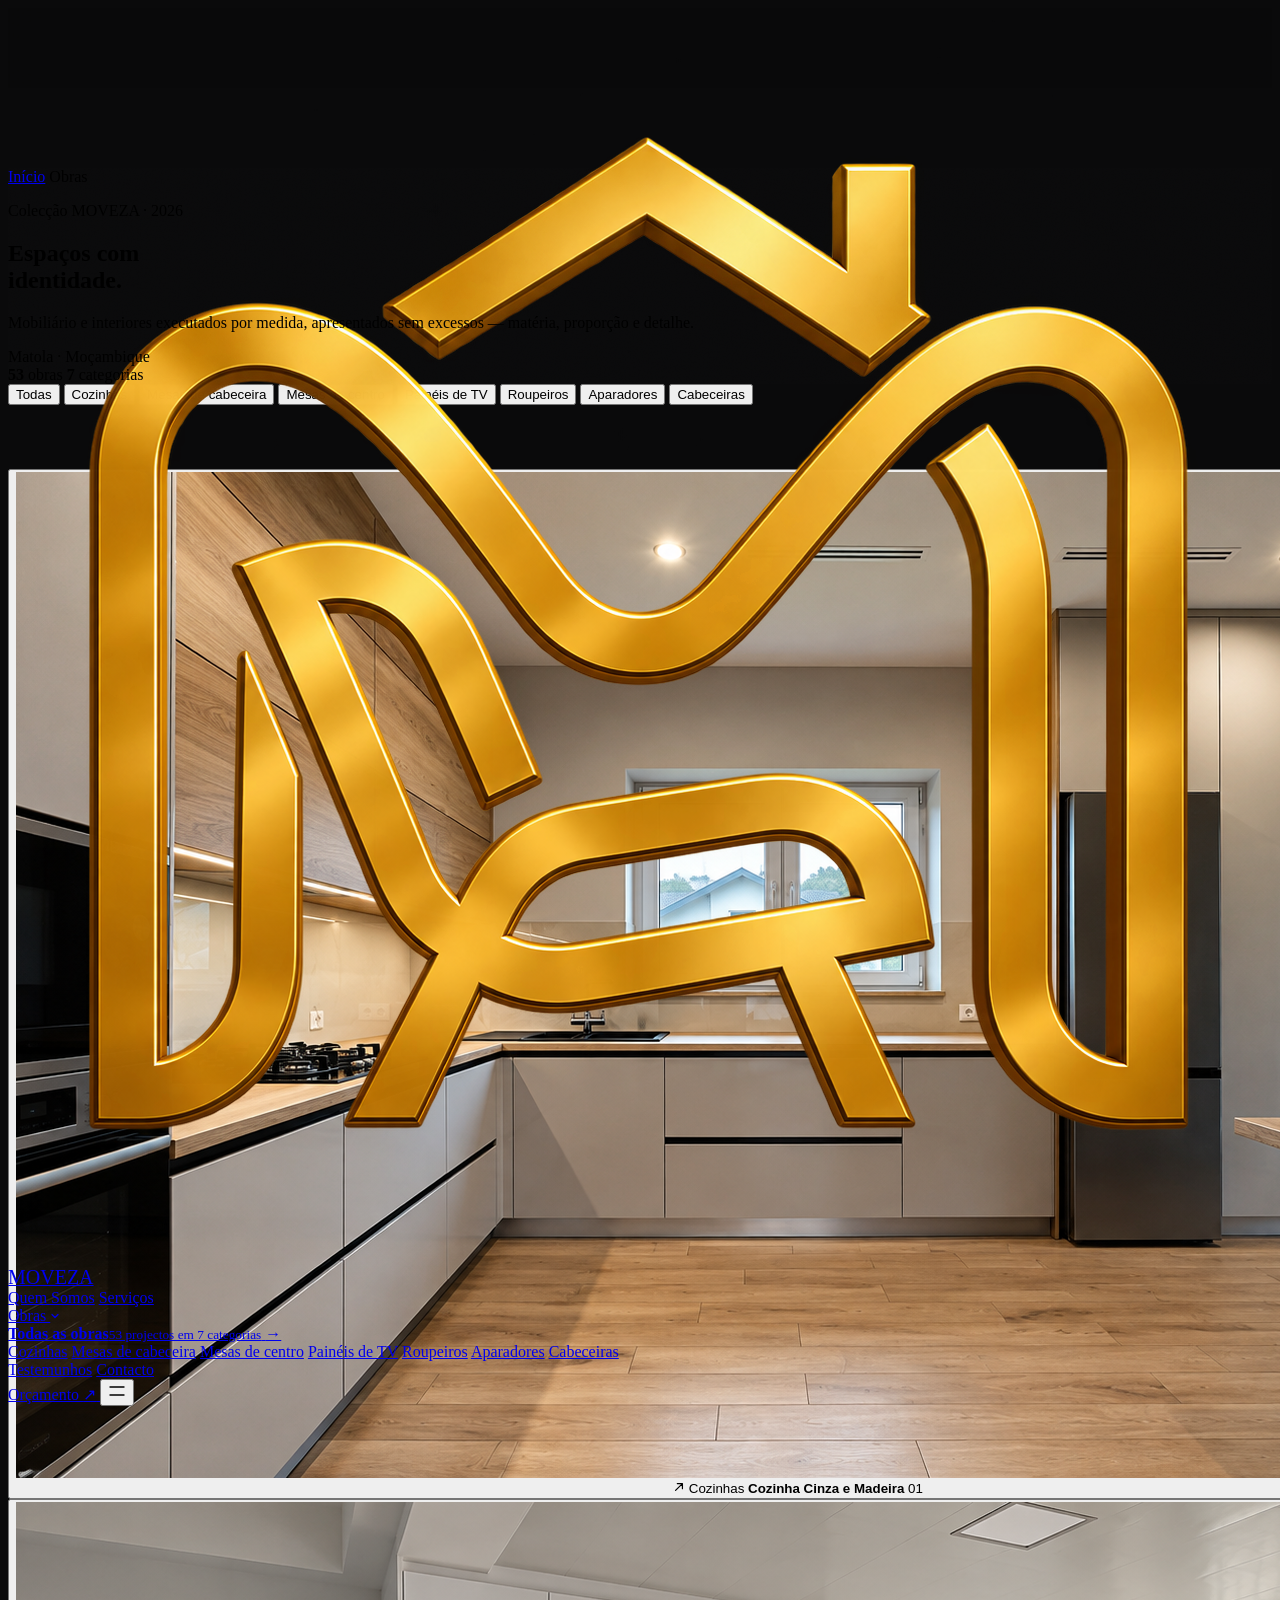
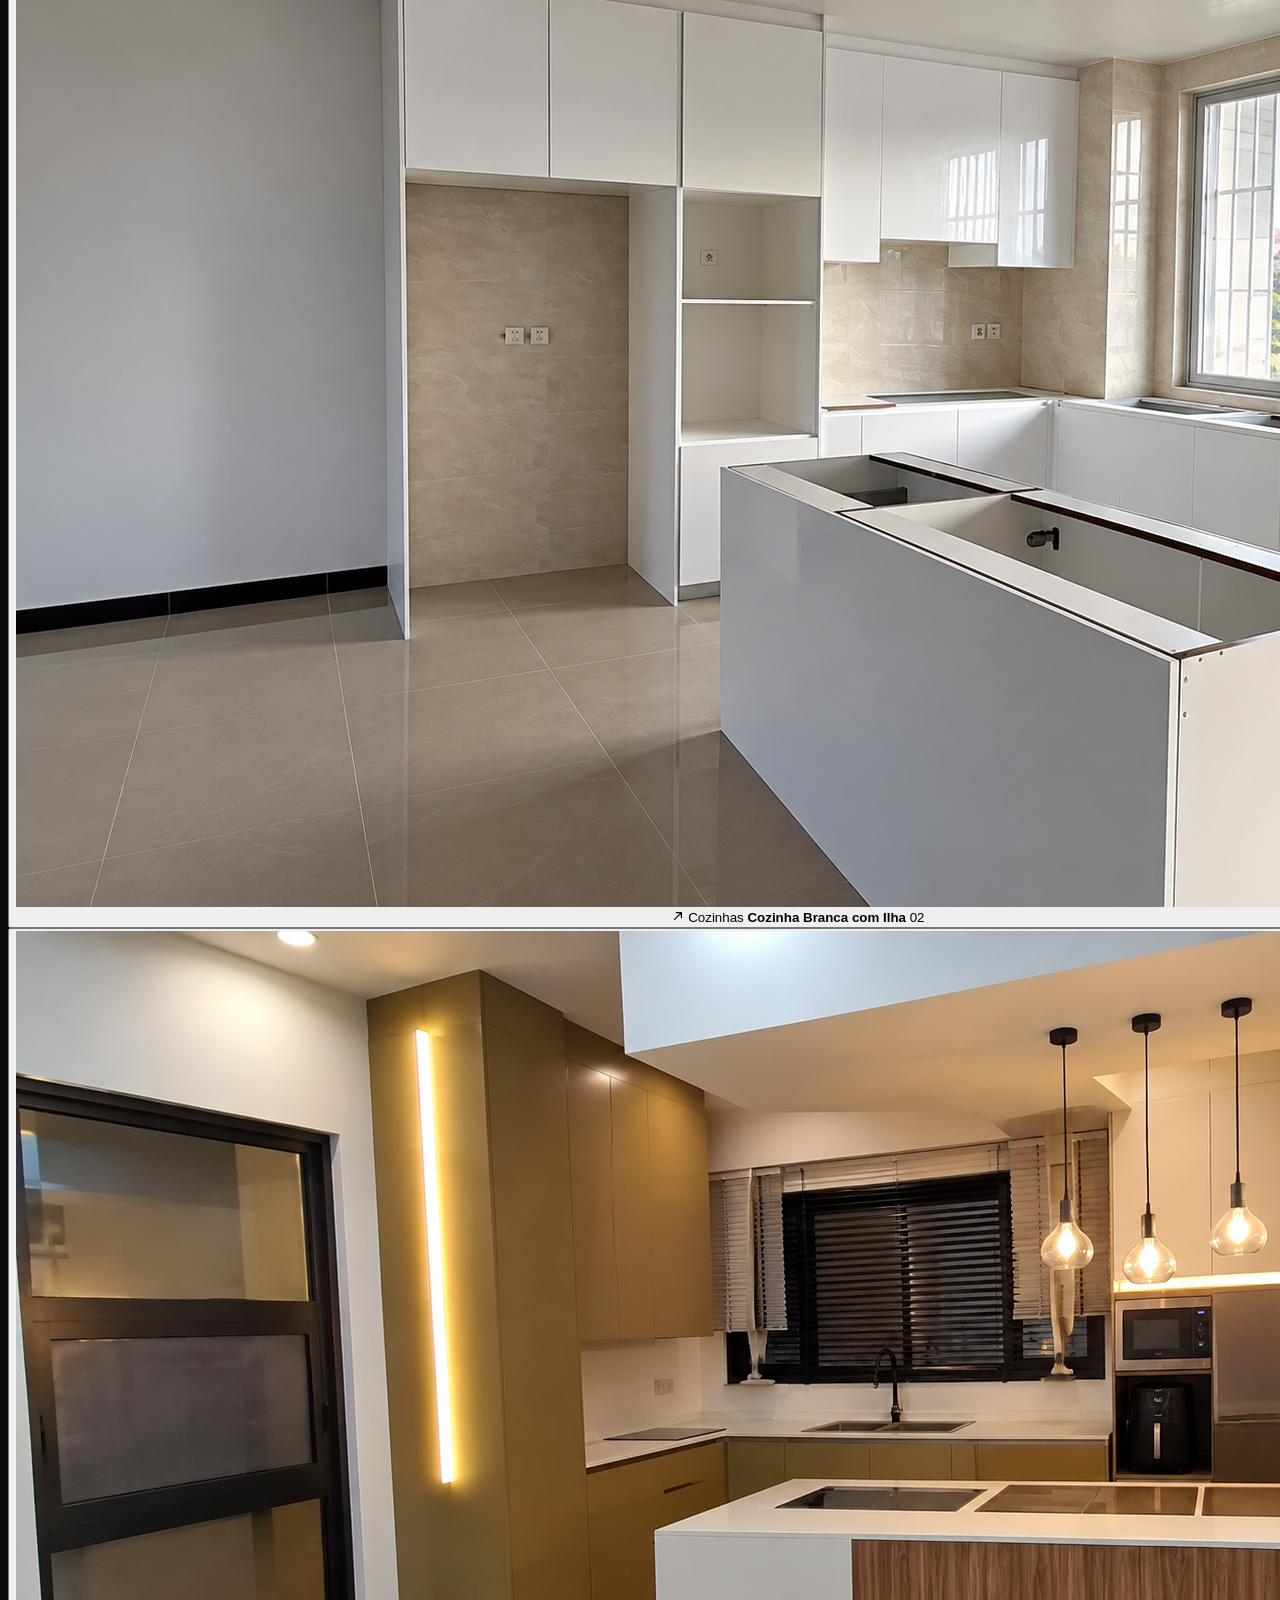
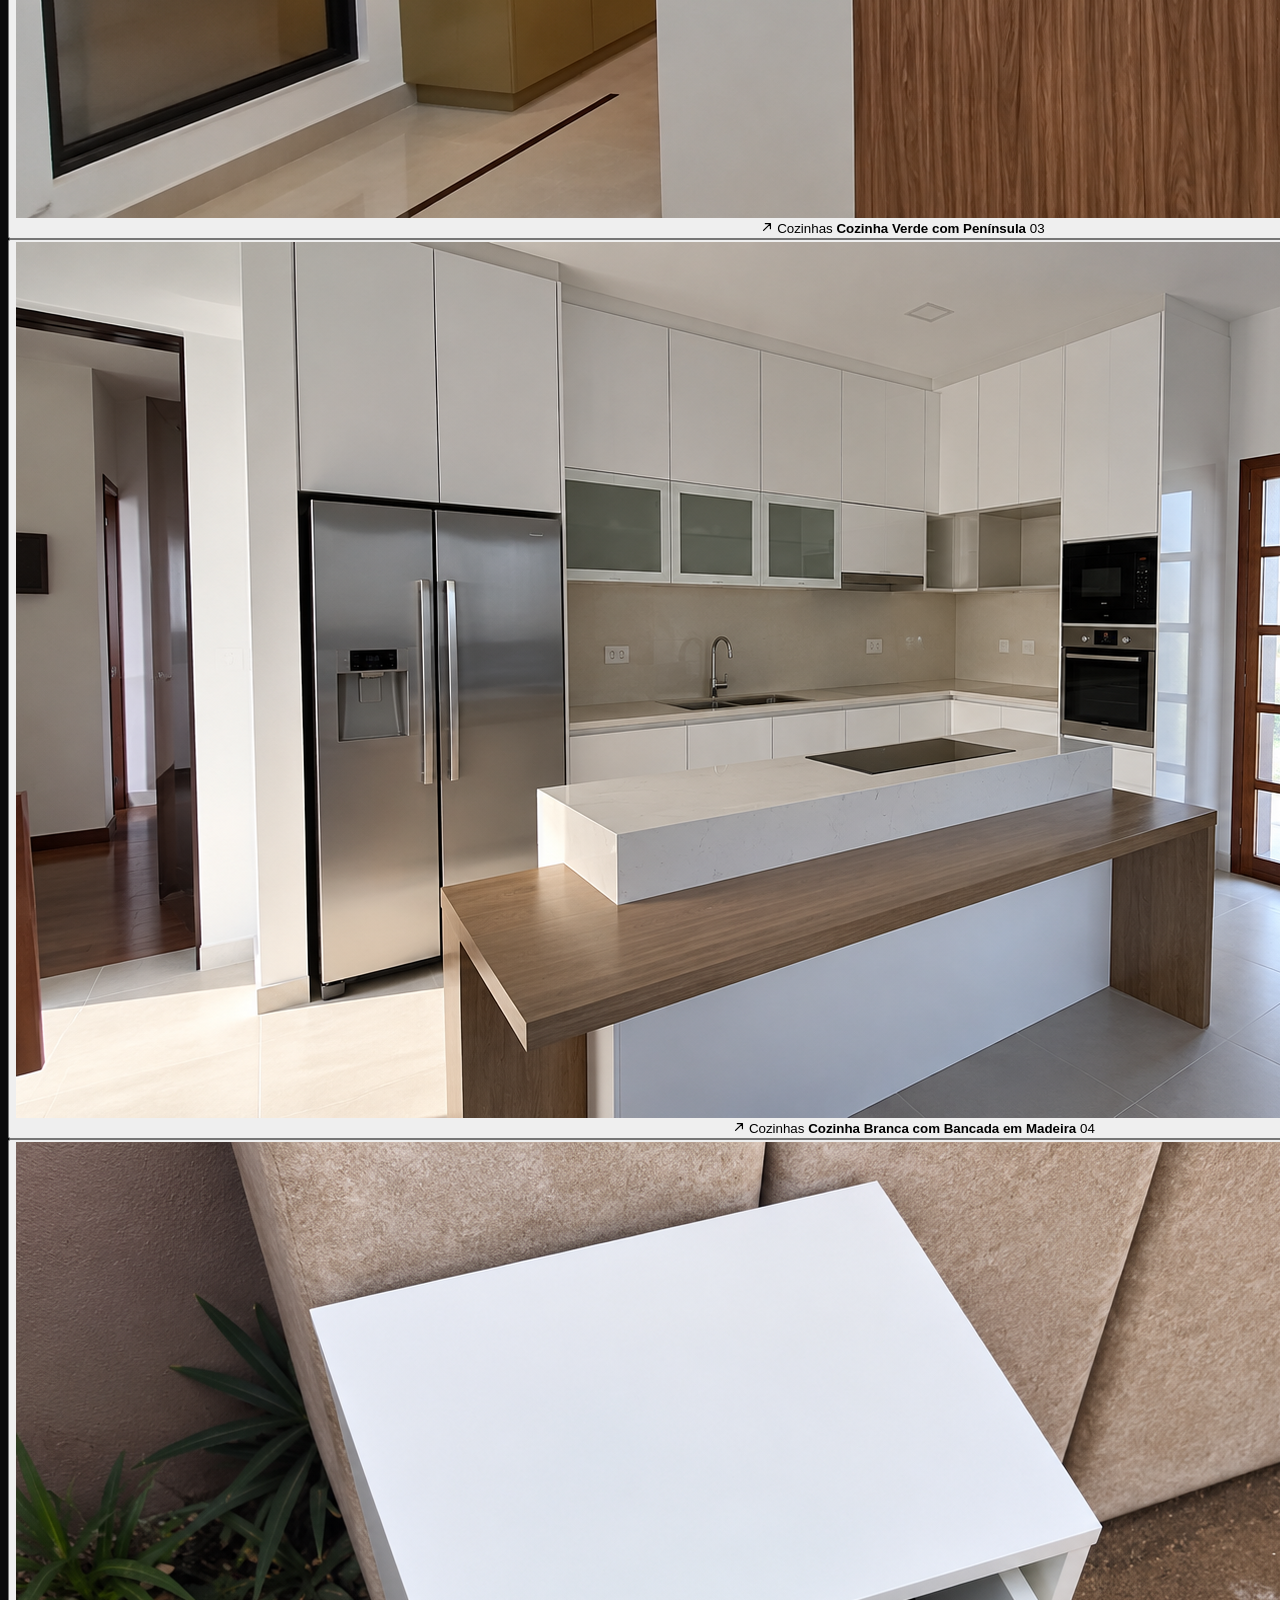
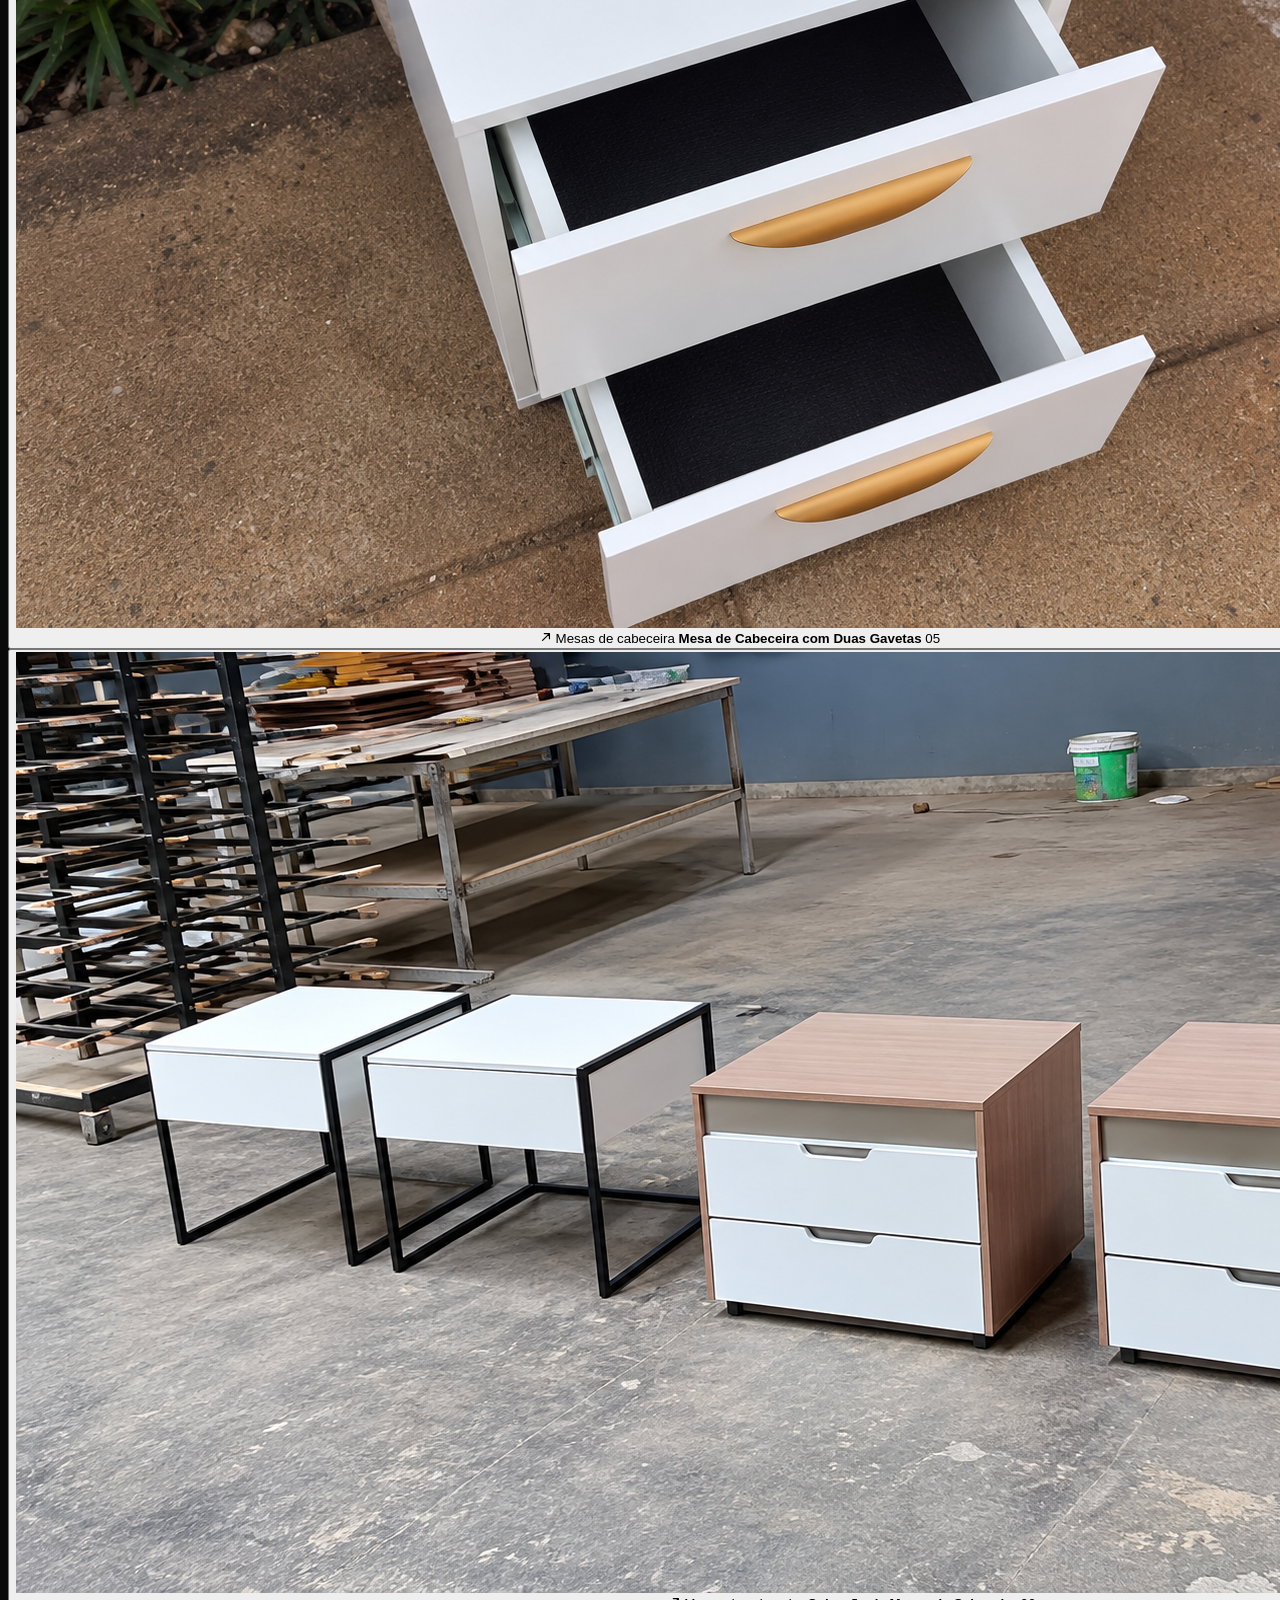
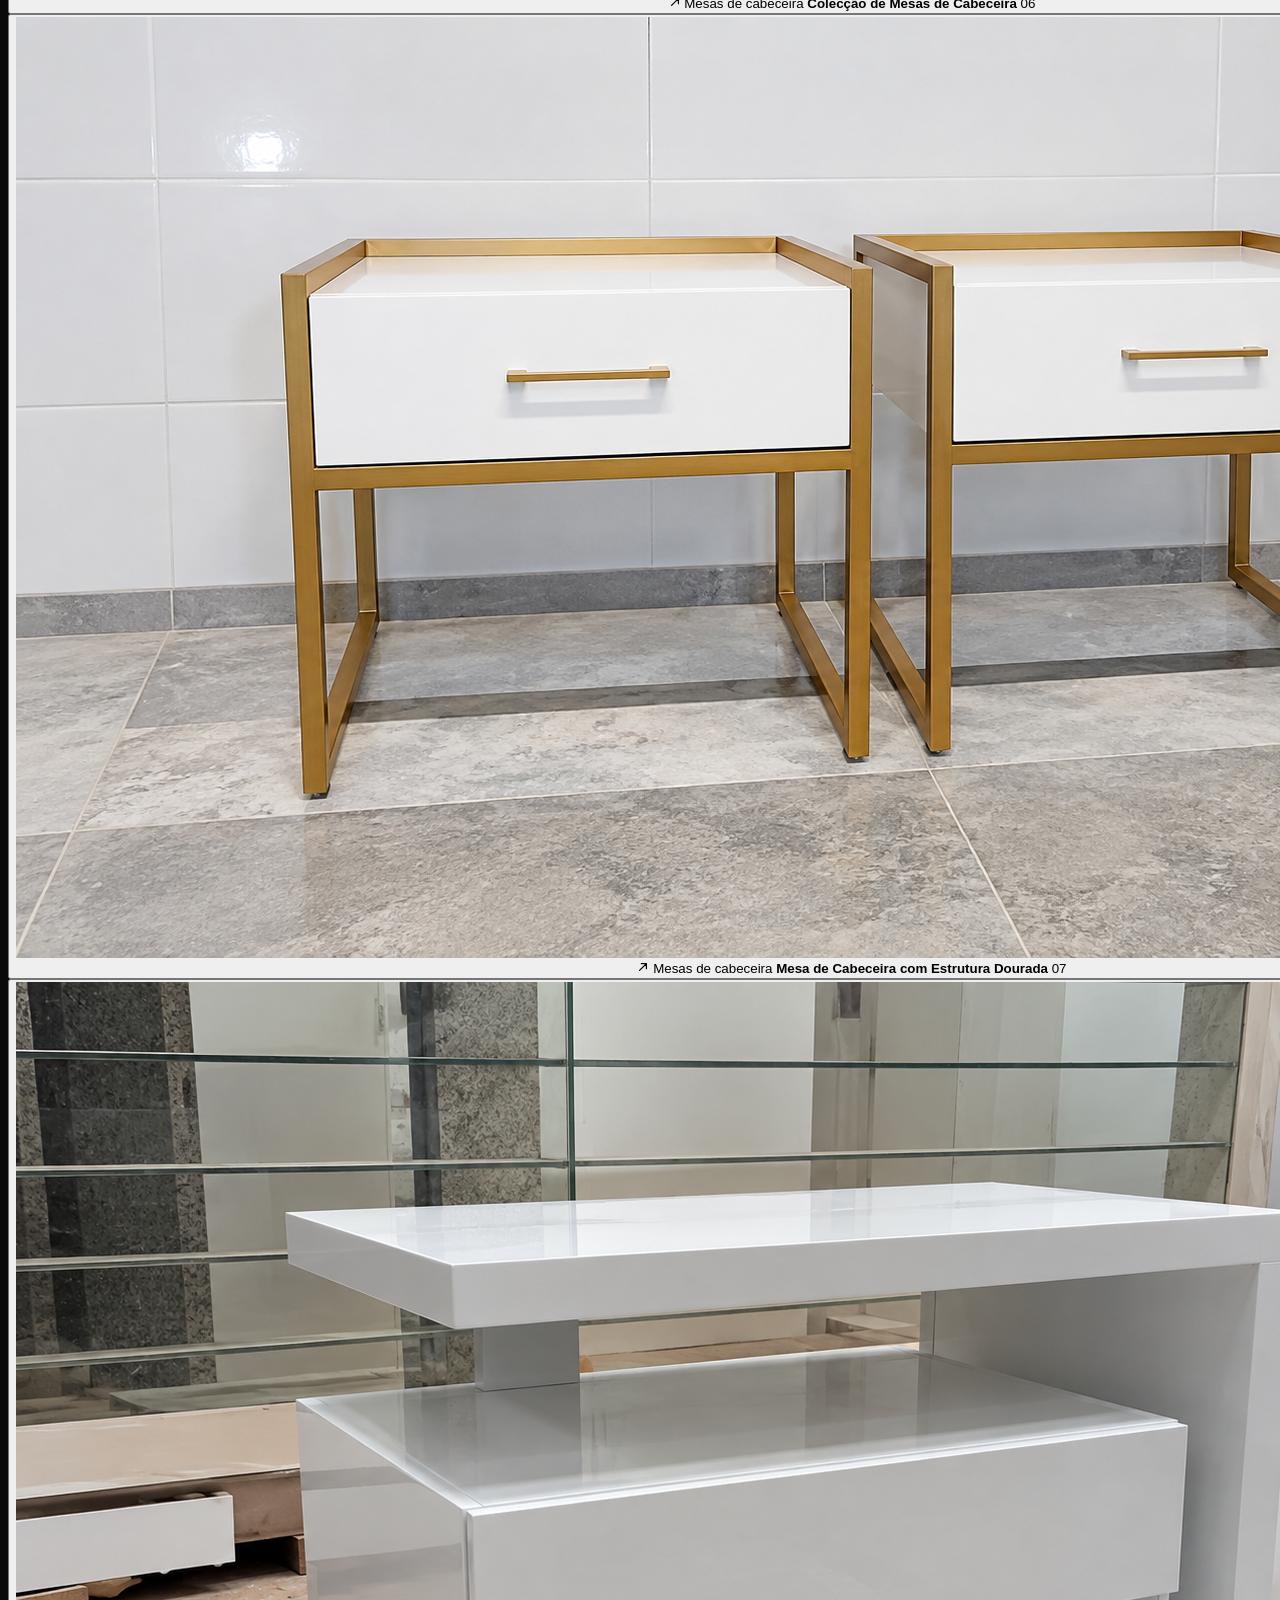
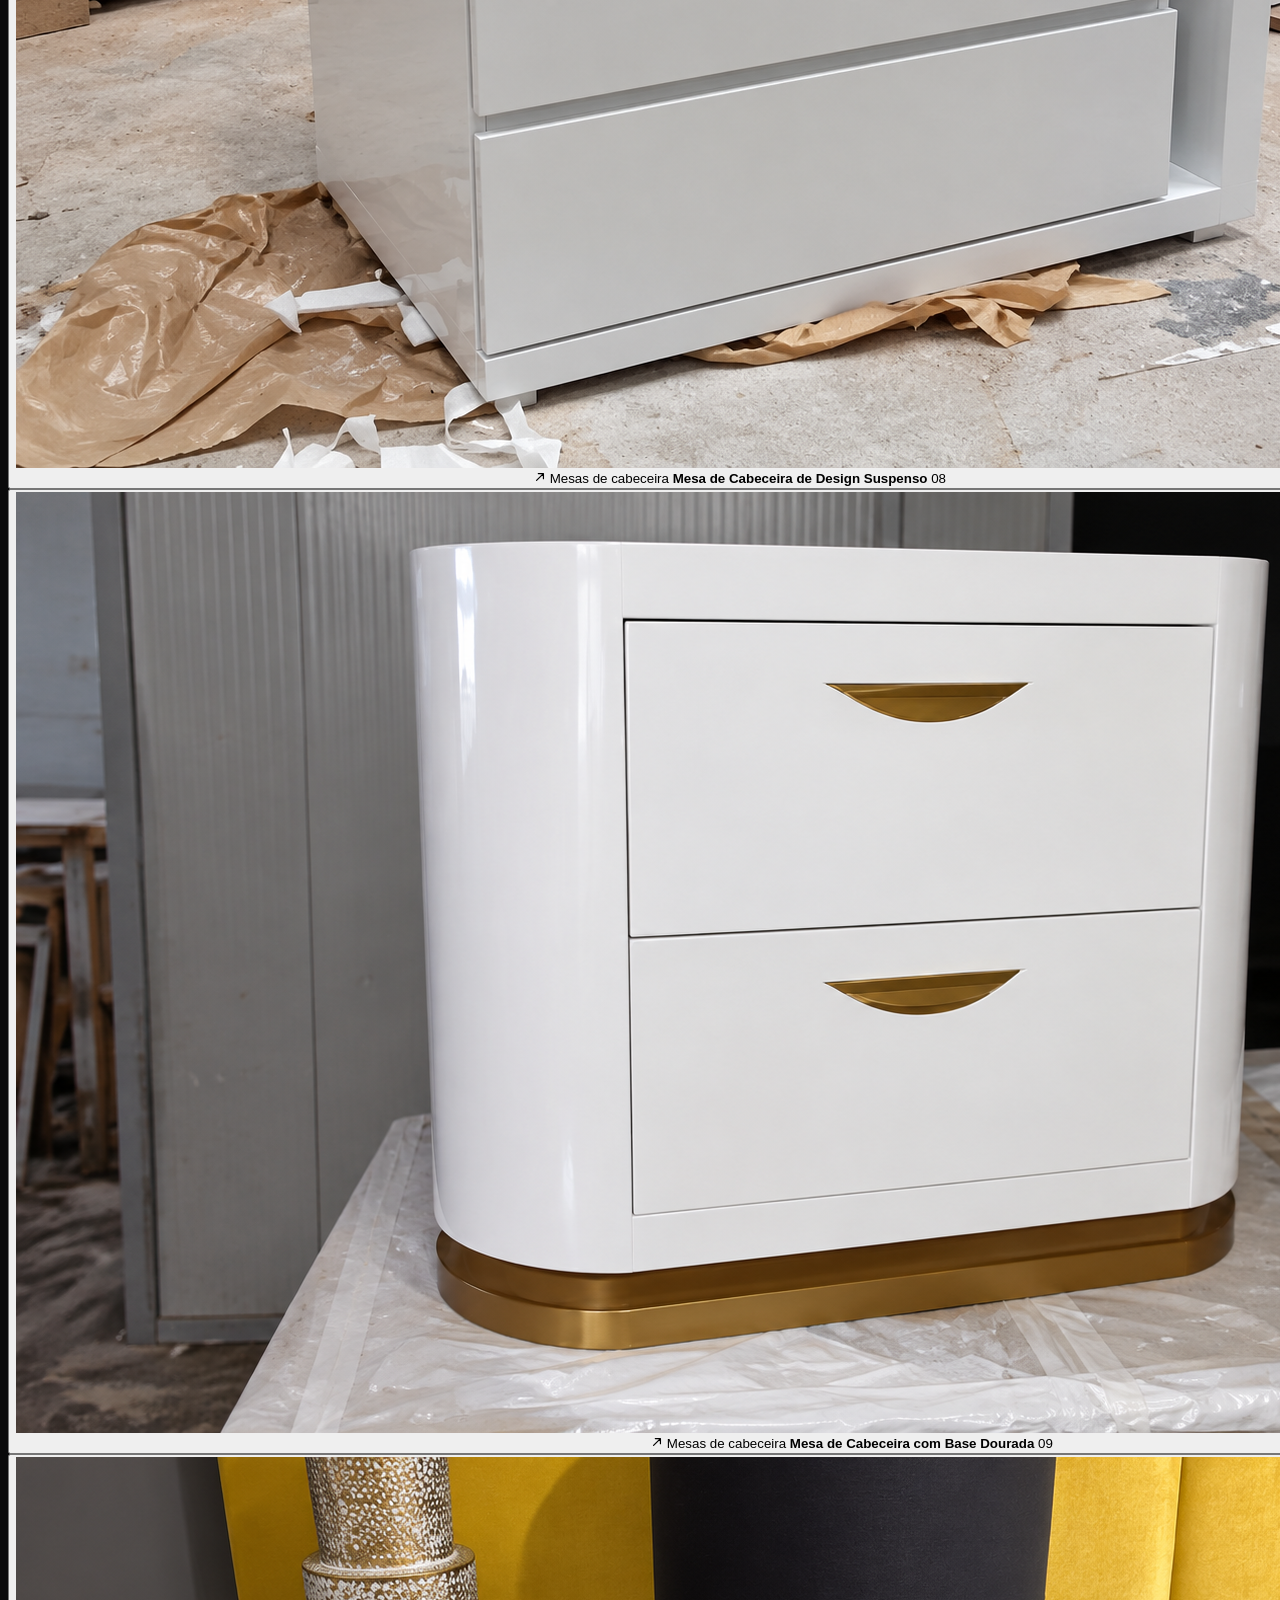
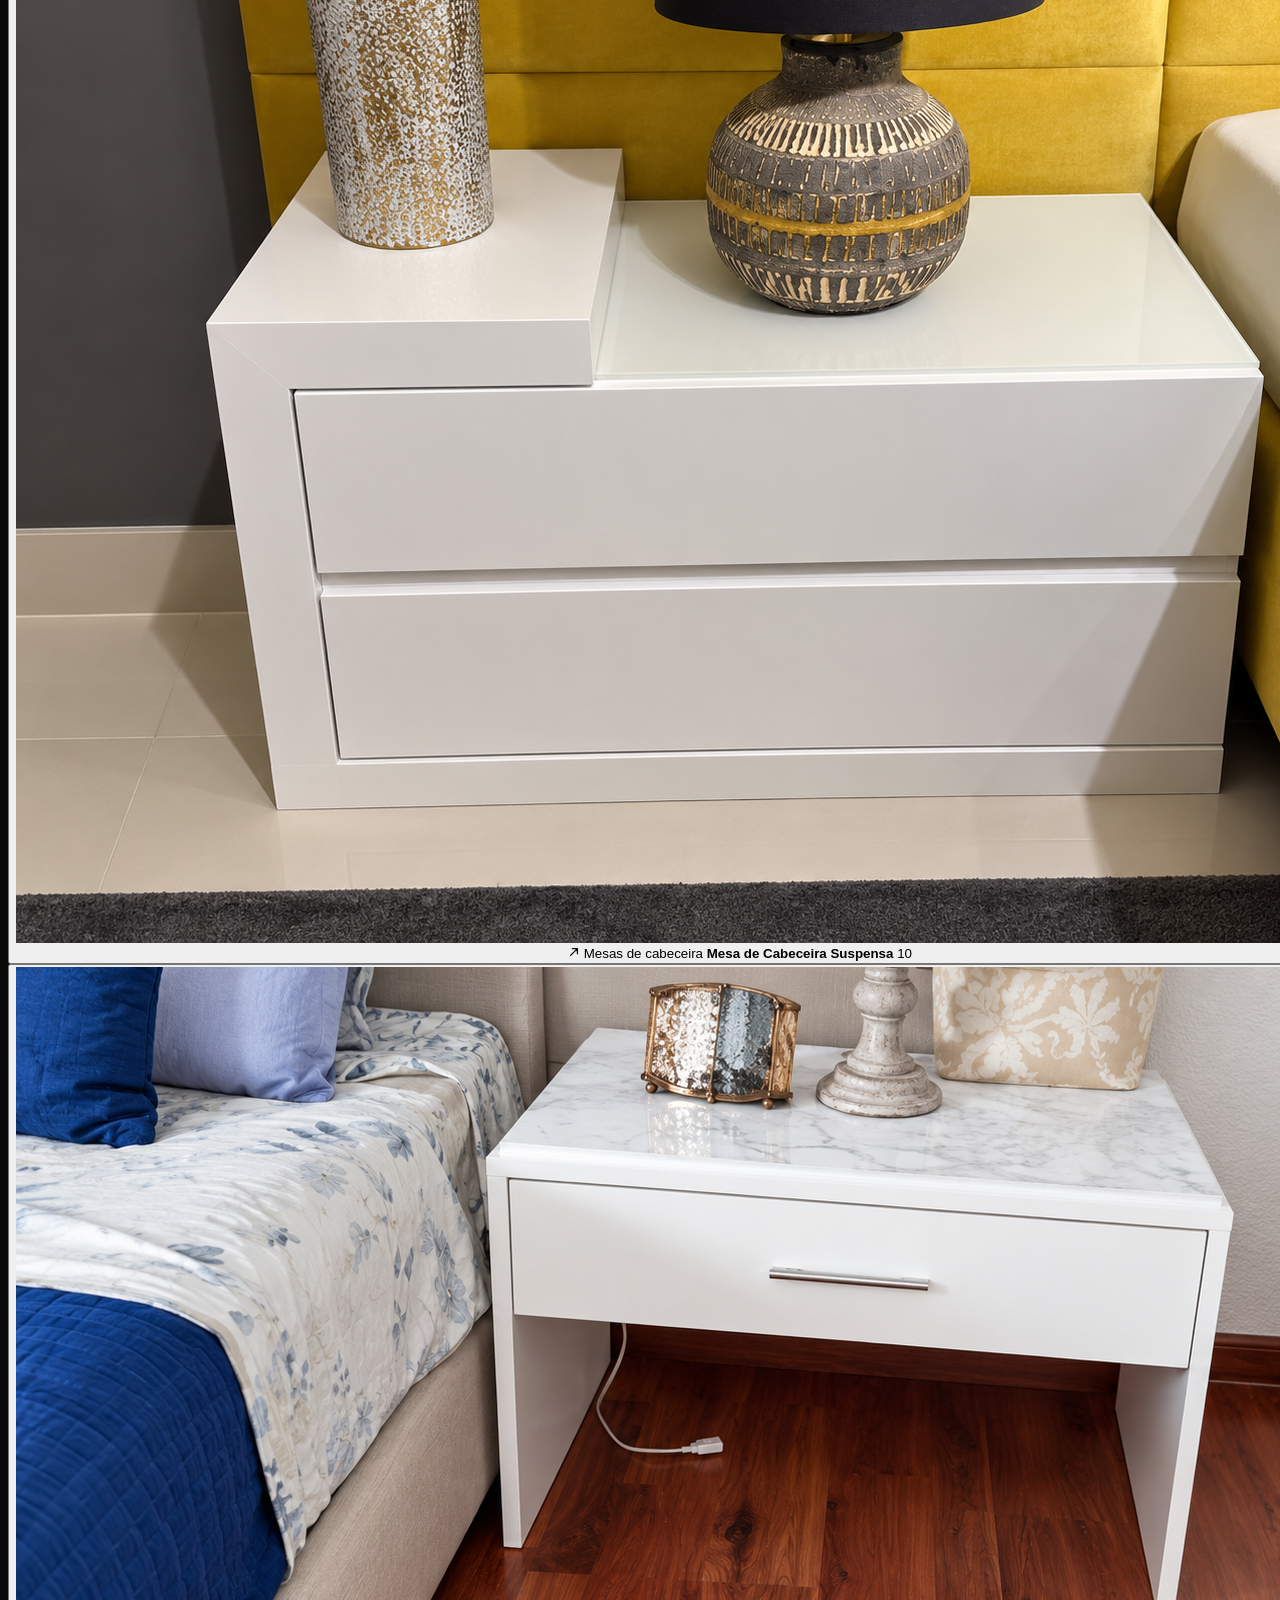
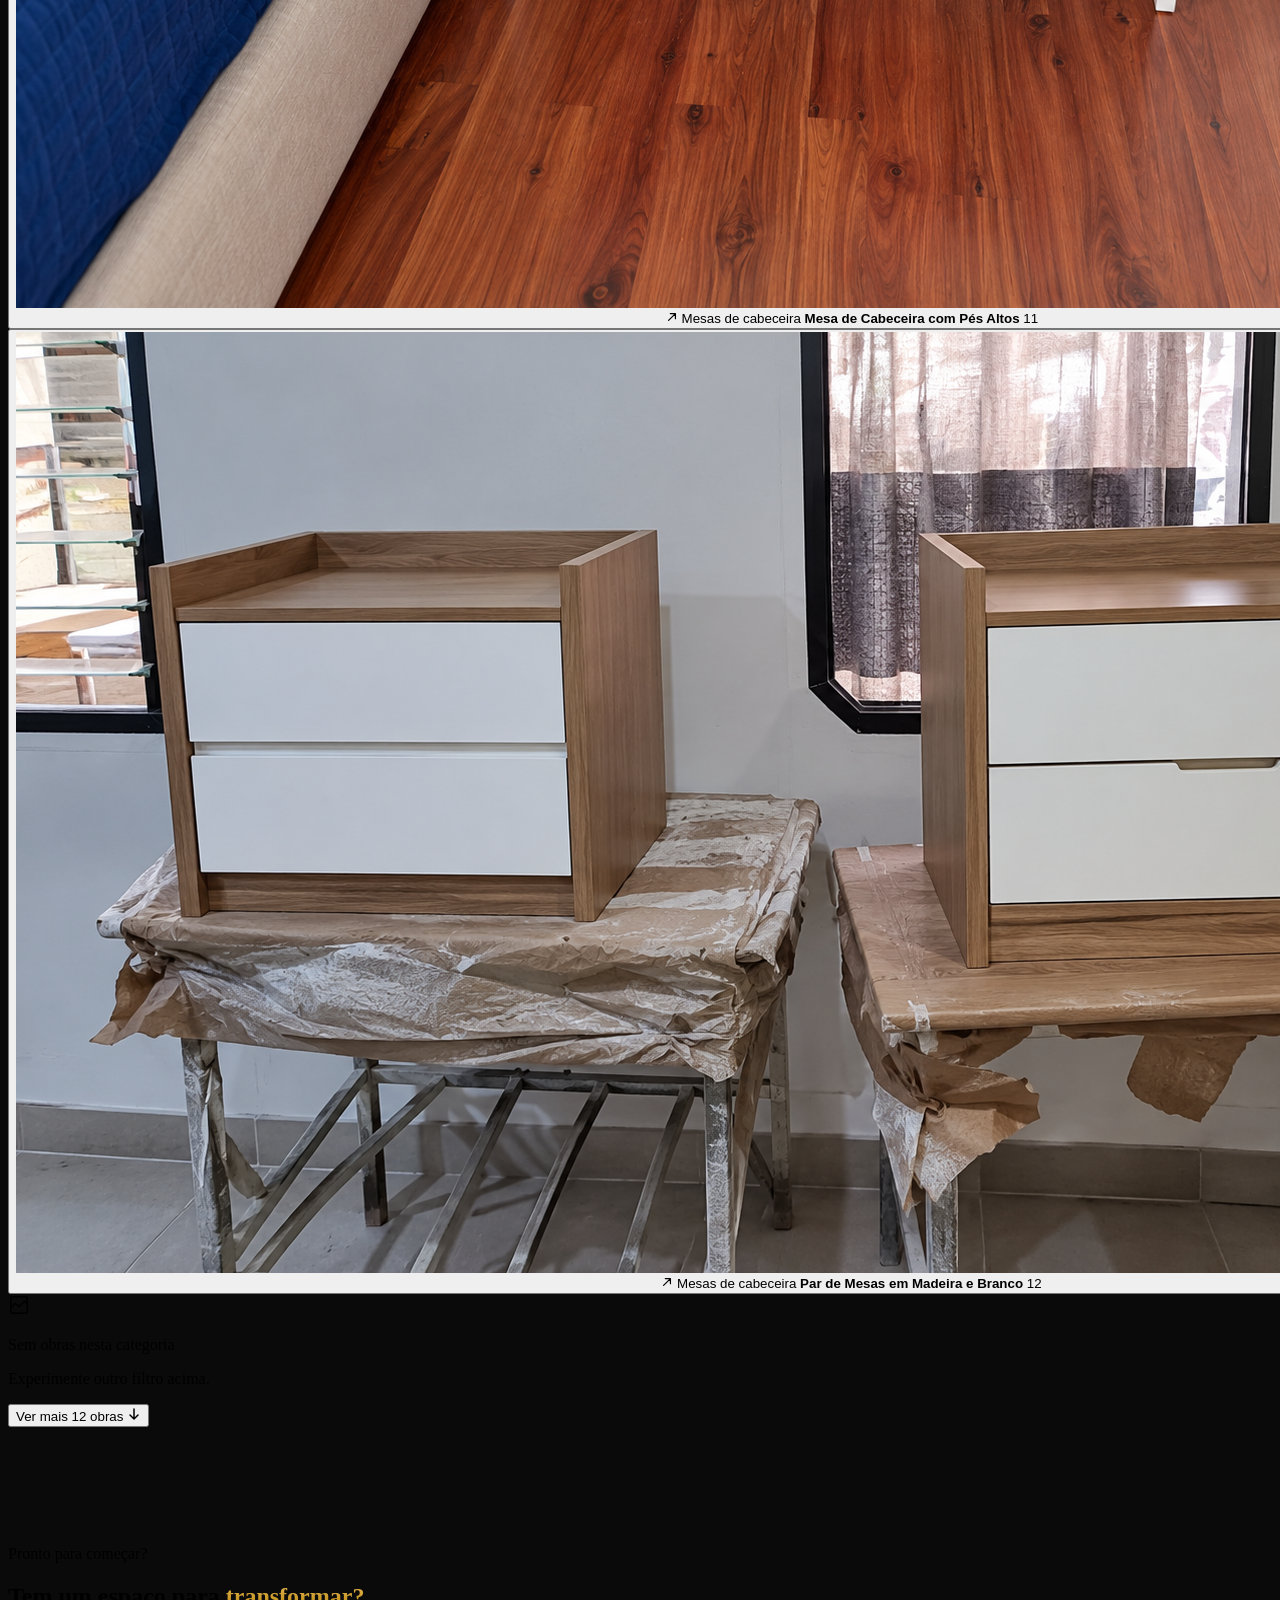
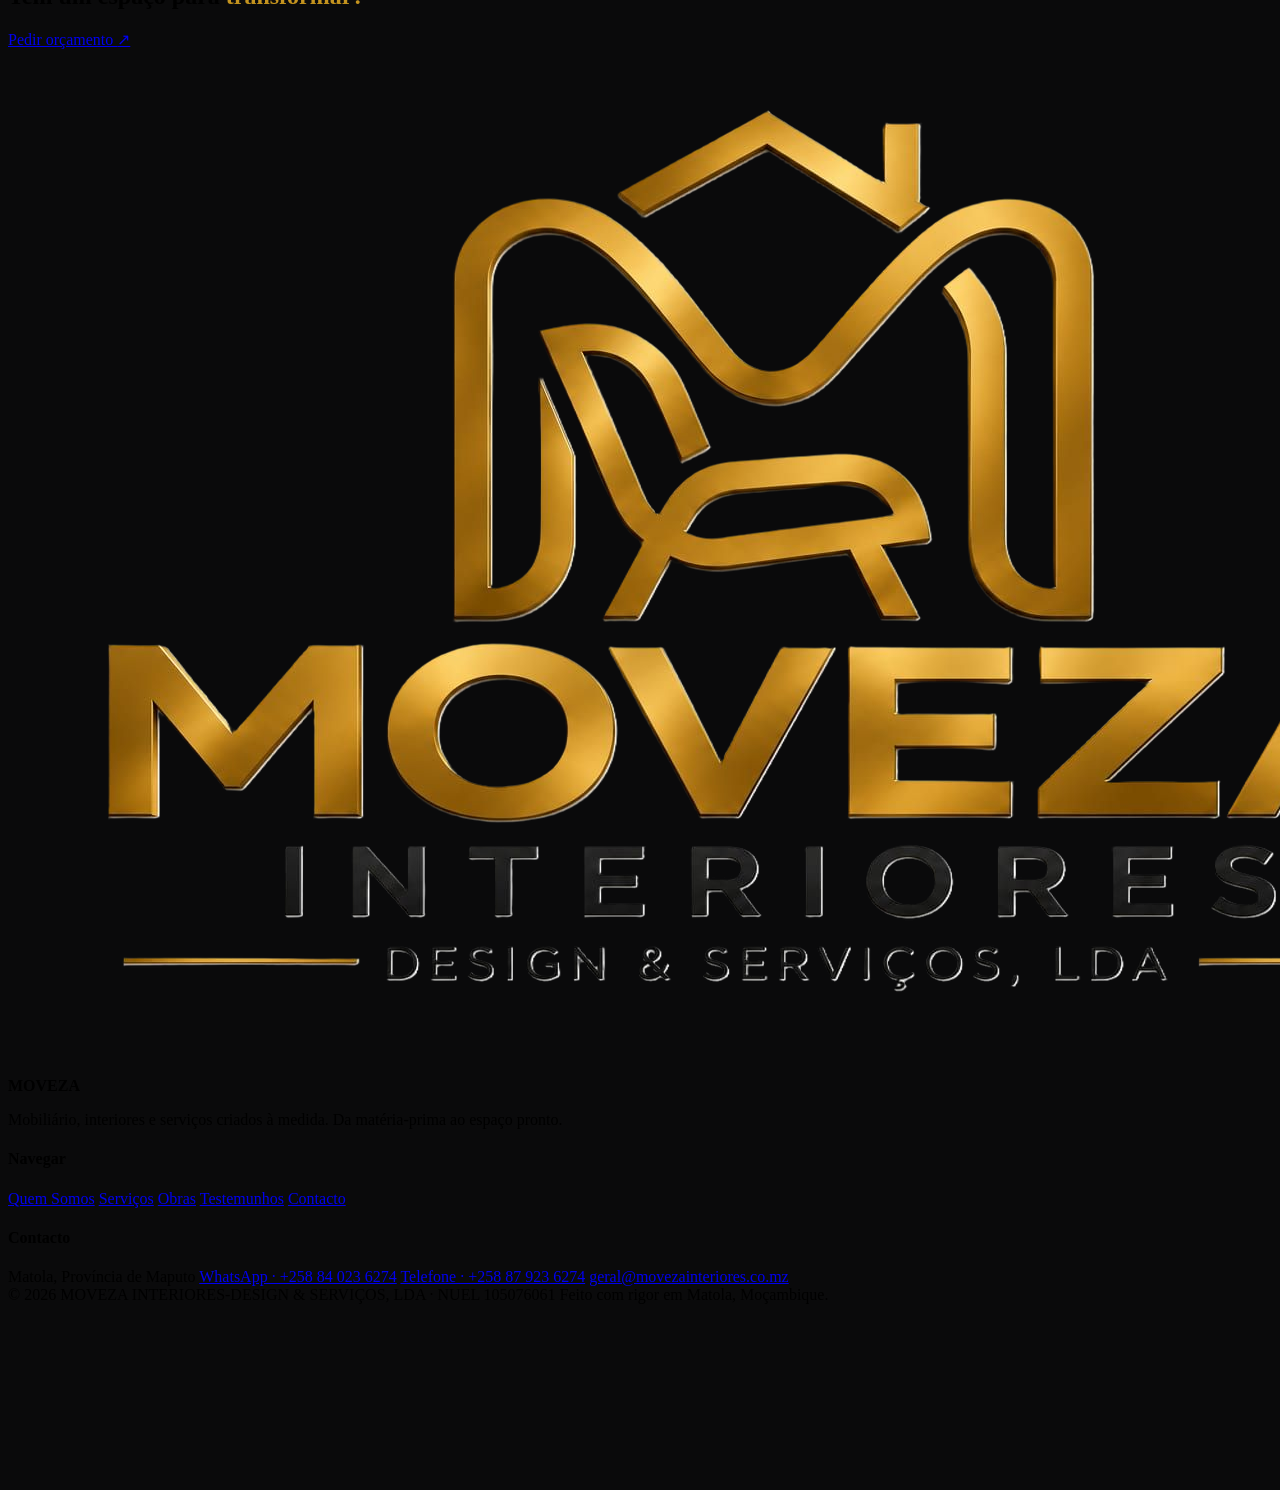
==== commit d7f7764e: "Make header logo more prominent" ====
--- a/galeria.html
+++ b/galeria.html
@@ -109,8 +109,23 @@
     .no-scrollbar::-webkit-scrollbar { display: none; }
     .no-scrollbar { -ms-overflow-style: none; scrollbar-width: none; }
 
-    :root { --header-h: 52px; }
-    @media (max-width: 768px) { :root { --header-h: 48px; } }
+    :root { --header-h: 80px; }
+    @media (max-width: 768px) { :root { --header-h: 72px; } }
+
+    header > div:first-child { height: var(--header-h) !important; }
+    header > div:first-child > a:first-child { gap: .625rem; }
+    header > div:first-child > a:first-child span:first-child {
+      width: 3.75rem;
+      height: 3.75rem;
+    }
+    header > div:first-child > a:first-child img { object-fit: contain; }
+    header > div:first-child > a:first-child span:last-child { font-size: 1.0625rem; }
+    main { padding-top: var(--header-h) !important; }
+
+    @media (min-width: 768px) {
+      header > div:first-child > a:first-child span:first-child { width: 4.25rem; height: 4.25rem; }
+      header > div:first-child > a:first-child span:last-child { font-size: 1.25rem; }
+    }
 
     @media (prefers-reduced-motion: reduce) {
       *, *::before, *::after { animation-duration: .01ms !important; transition-duration: .01ms !important; }
@@ -126,7 +141,7 @@
 
       <a href="index.html" class="flex items-center gap-2 xs:gap-2.5 group min-w-0 flex-shrink-0">
         <span class="w-7 h-7 xs:w-[30px] xs:h-[30px] md:w-8 md:h-8 rounded-[7px] overflow-hidden bg-white/5 flex-shrink-0 ring-1 ring-white/10">
-          <img src="assets/moveza-logo.png" alt="" class="w-full h-full object-cover">
+          <img src="assets/moveza-logo-official.png" alt="MOVEZA" class="w-full h-full object-cover">
         </span>
         <span class="text-[14px] xs:text-[15px] md:text-[15px] font-semibold tracking-tight text-white truncate">MOVEZA</span>
       </a>
@@ -386,12 +401,12 @@
     </button>
 
     <div class="relative w-full h-full flex items-center justify-center p-4 md:p-16 safe-bottom" id="lightboxBackdrop">
-      <figure class="lightbox-img relative max-w-full max-h-full flex flex-col items-center pointer-events-none">
-        <img id="lightboxImg" src="" alt="" class="max-w-[90vw] md:max-w-[85vw] max-h-[72vh] md:max-h-[78vh] object-contain rounded-lg md:rounded-xl shadow-[0_20px_80px_rgba(0,0,0,0.8)] pointer-events-auto">
-        <figcaption id="lightboxCaption" class="lightbox-caption absolute bottom-0 left-0 right-0 -mt-20 translate-y-[calc(100%+1.5rem)] md:translate-y-[calc(100%+1.25rem)] text-center text-white">
-          <div class="inline-flex flex-col items-center gap-1 px-5 py-3 rounded-2xl bg-white/[0.06] backdrop-blur-md border border-white/[0.08]">
-            <span id="lbTitle" class="text-[15px] md:text-[16px] font-medium tracking-tight">Título do projecto</span>
-            <span id="lbMeta" class="text-[11px] md:text-[12px] text-white/55 tracking-[0.02em]">Categoria · Local</span>
+      <figure class="lightbox-img relative max-w-full max-h-[90svh] flex flex-col items-center pointer-events-none">
+        <img id="lightboxImg" src="" alt="" class="max-w-[90vw] md:max-w-[82vw] max-h-[62svh] md:max-h-[72vh] object-contain rounded-lg md:rounded-xl shadow-[0_20px_80px_rgba(0,0,0,0.8)] pointer-events-auto">
+        <figcaption id="lightboxCaption" class="lightbox-caption mt-4 md:mt-5 text-center text-white">
+          <div class="inline-flex flex-col items-center gap-1.5 px-3">
+            <span id="lbTitle" class="text-[15px] md:text-[17px] font-medium tracking-tight">Título do projecto</span>
+            <span id="lbMeta" class="text-[10px] md:text-[11px] uppercase tracking-[0.12em] text-white/45">Categoria</span>
           </div>
         </figcaption>
       </figure>
@@ -776,4 +791,4 @@
     })();
   </script>
 </body>
-</html>+</html>
